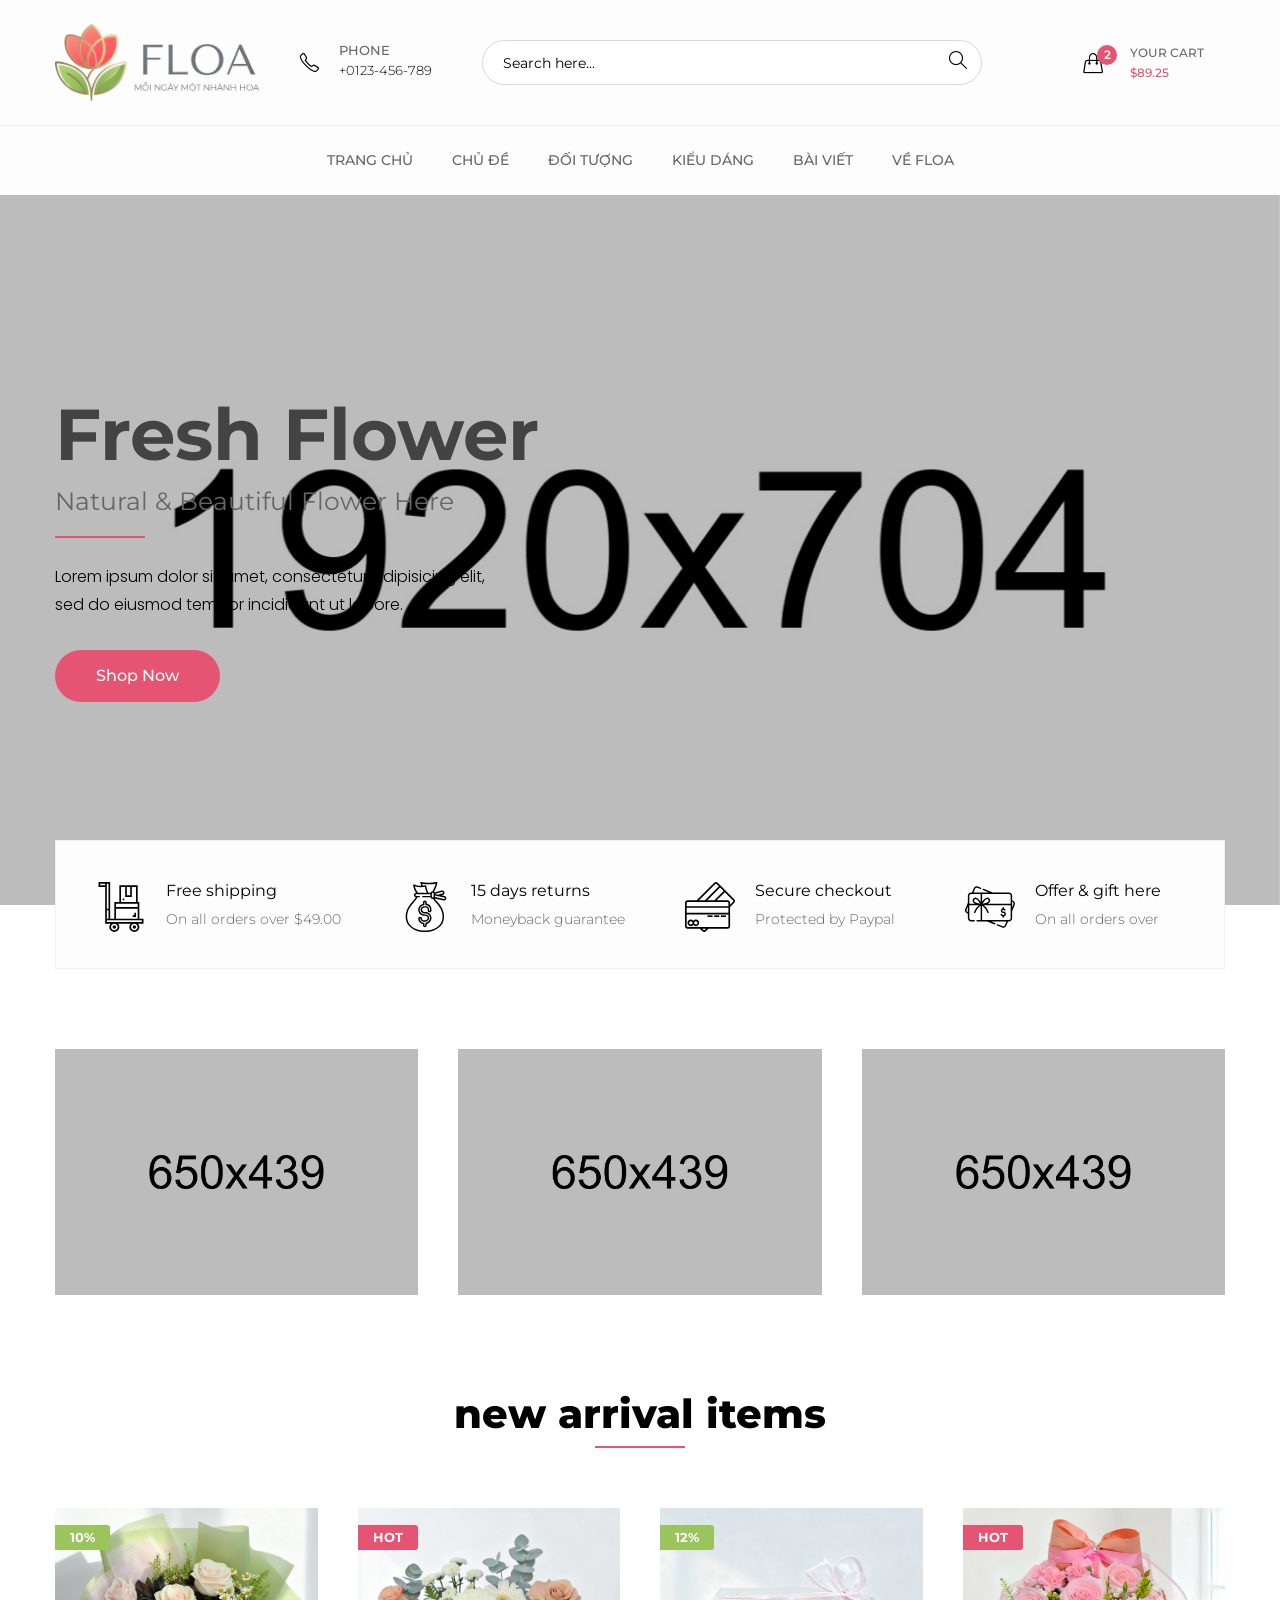
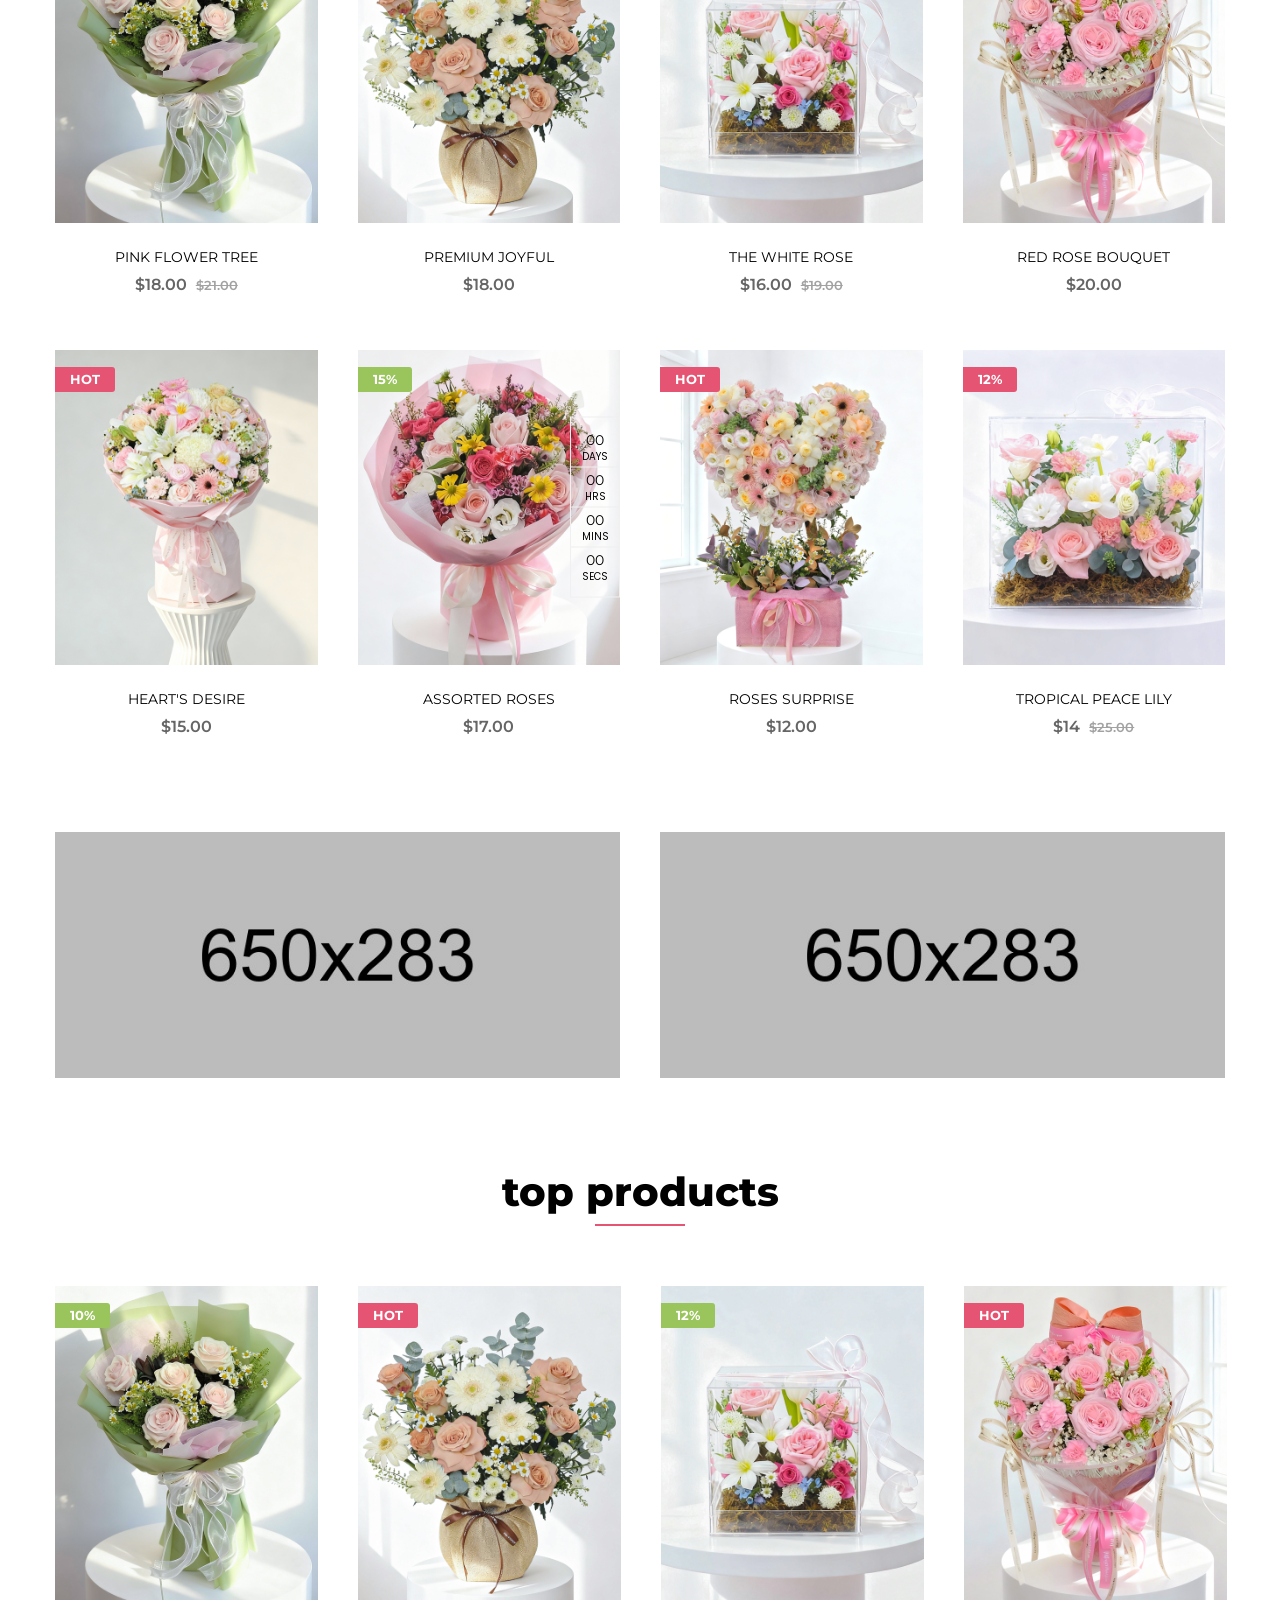
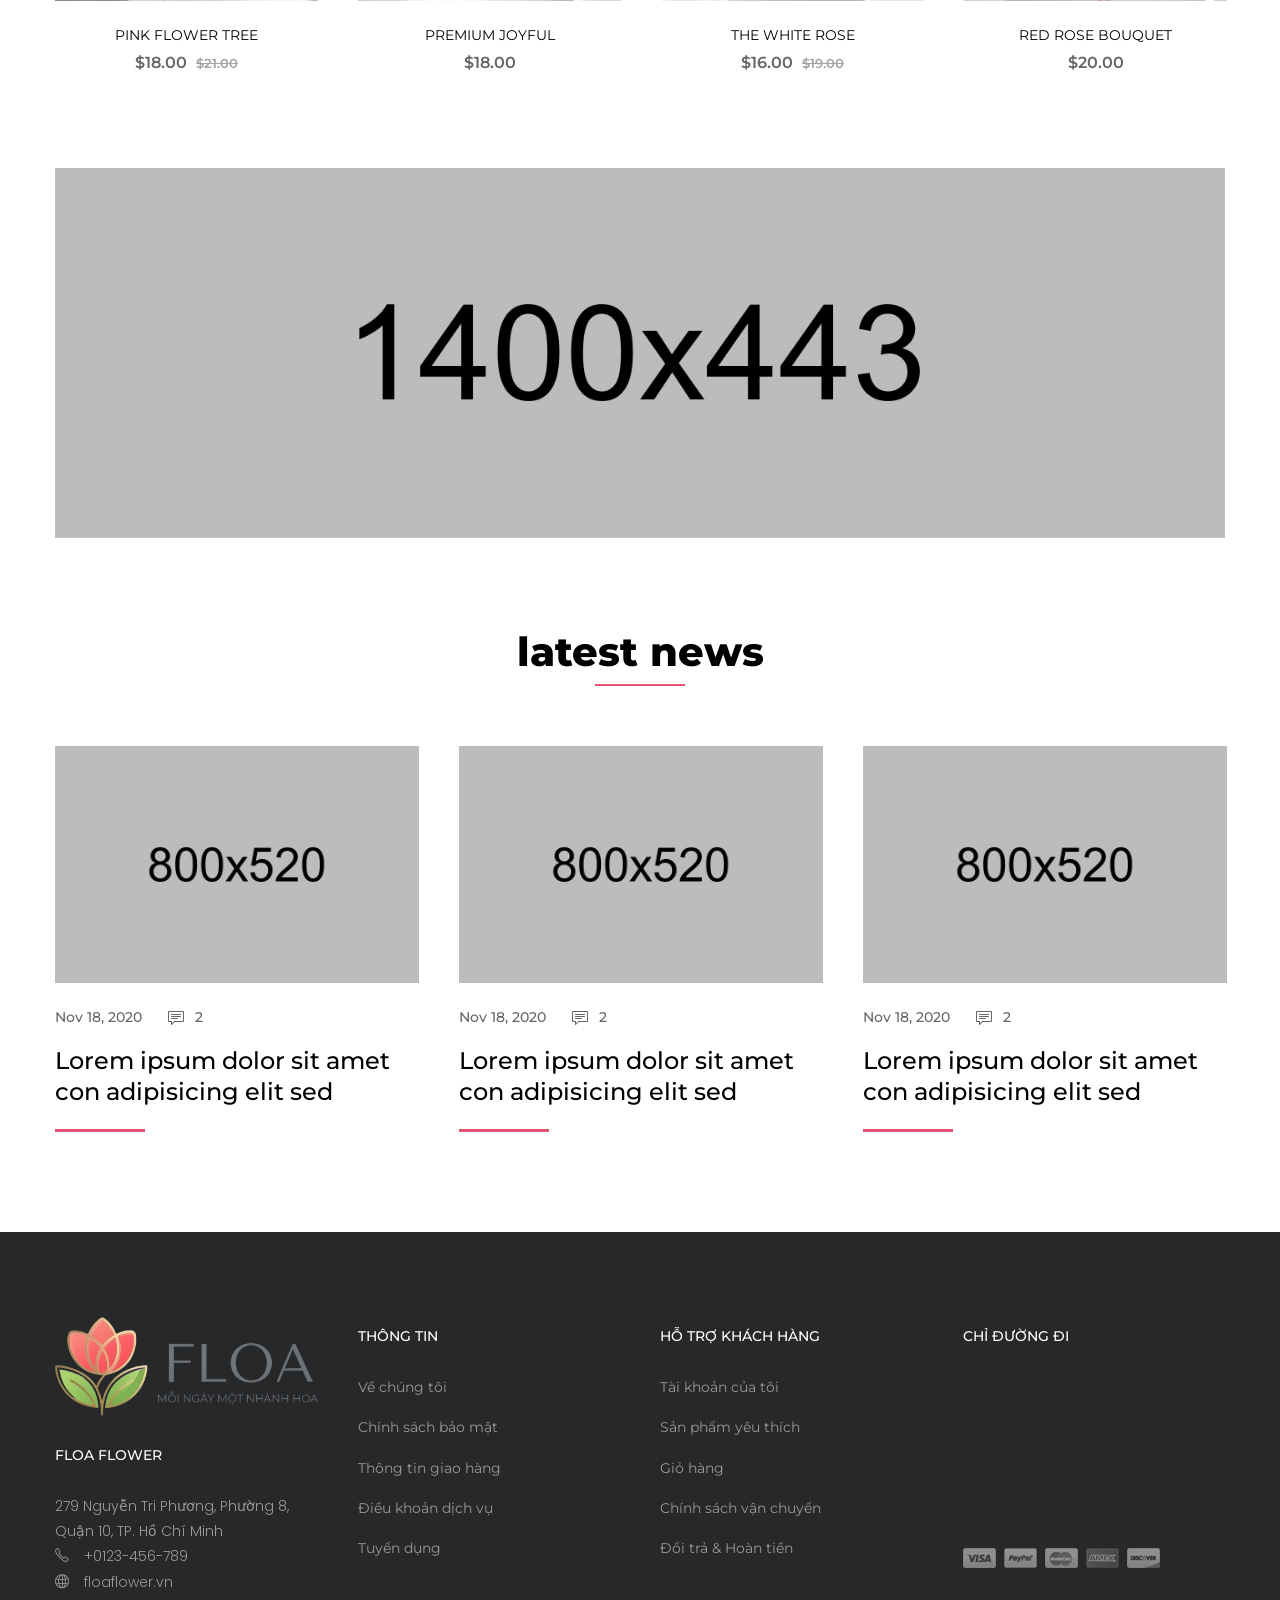
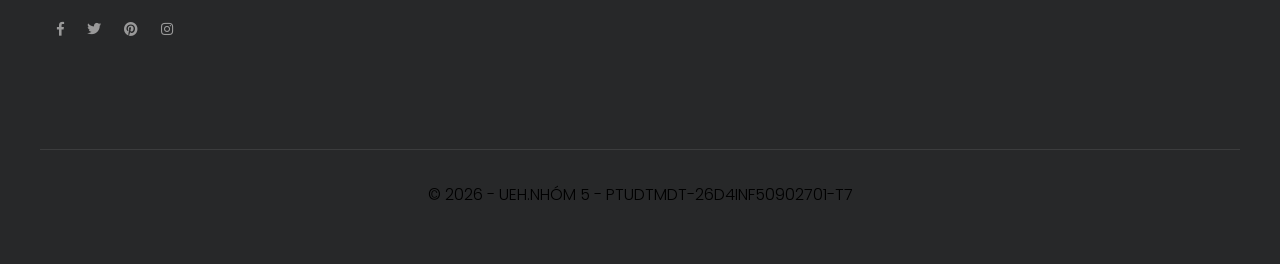
==== index.html @ f6ea31bc "Add files via upload" ====
<!doctype html>
<html class="no-js" lang="zxx">

<head>
    <meta charset="utf-8">
    <meta http-equiv="x-ua-compatible" content="ie=edge">
    <title>Floa - Mỗi ngày một nhành hoa</title>
    <meta name="robots" content="noindex, follow" />
    <meta name="description" content="">
    <meta name="viewport" content="width=device-width, initial-scale=1, shrink-to-fit=no">

    <!-- Place favicon.png in the root directory -->
    <link rel="shortcut icon" href="img/favicon.png" type="image/x-icon" />
    <!-- Font Icons css -->
    <link rel="stylesheet" href="css/font-icons.css">
    <!-- plugins css -->
    <link rel="stylesheet" href="css/plugins.css">
    <!-- Main Stylesheet -->
    <link rel="stylesheet" href="css/style.css">
    <!-- Responsive css -->
    <link rel="stylesheet" href="css/responsive.css">
</head>

<body>
    <!--[if lte IE 9]>
        <p class="browserupgrade">You are using an <strong>outdated</strong> browser. Please <a href="https://browsehappy.com/">upgrade your browser</a> to improve your experience and security.</p>
    <![endif]-->

    <!-- Add your site or application content here -->

<!-- Body main wrapper start -->
<div class="body-wrapper">

    <!-- HEADER AREA START (header-3) -->
    <header class="ltn__header-area ltn__header-3 section-bg-6">        
        <!-- ltn__header-middle-area start -->
        <div class="ltn__header-middle-area">
            <div class="container">
                <div class="row">
                    <div class="col">
                        <div class="site-logo">
                            <a href="index.html"><img src="img/logo.png" alt="Logo"></a>
                        </div>
                    </div>
                    <div class="col header-contact-serarch-column d-none d-xl-block">
                        <div class="header-contact-search">
                            <!-- header-feature-item -->
                            <div class="header-feature-item">
                                <div class="header-feature-icon">
                                    <i class="icon-phone"></i>
                                </div>
                                <div class="header-feature-info">
                                    <h6>Phone</h6>
                                    <p><a href="tel:0123456789">+0123-456-789</a></p>
                                </div>
                            </div>
                            <!-- header-search-2 -->
                            <div class="header-search-2">
                                <form id="#123" method="get"  action="#">
                                    <input type="text" name="search" value="" placeholder="Search here..."/>
                                    <button type="submit">
                                        <span><i class="icon-magnifier"></i></span>
                                    </button>
                                </form>
                            </div>
                        </div>
                    </div>
                    <div class="col">
                        <!-- header-options -->
                        <div class="ltn__header-options">
                            <ul>
                                <li class="d-none">
                                    <!-- ltn__currency-menu -->
                                    <div class="ltn__drop-menu ltn__currency-menu">
                                        <ul>
                                            <li><a href="#" class="dropdown-toggle"><span class="active-currency">USD</span></a>
                                                <ul>
                                                    <li><a href="login.html">USD - US Dollar</a></li>
                                                    <li><a href="wishlist.html">CAD - Canada Dollar</a></li>
                                                    <li><a href="register.html">EUR - Euro</a></li>
                                                    <li><a href="account.html">GBP - British Pound</a></li>
                                                    <li><a href="wishlist.html">INR - Indian Rupee</a></li>
                                                    <li><a href="wishlist.html">BDT - Bangladesh Taka</a></li>
                                                    <li><a href="wishlist.html">JPY - Japan Yen</a></li>
                                                    <li><a href="wishlist.html">AUD - Australian Dollar</a></li>
                                                </ul>
                                            </li>
                                        </ul>
                                    </div>
                                </li>
                                <li class="d-none">
                                    <!-- header-search-1 -->
                                    <div class="header-search-wrap">
                                        <div class="header-search-1">
                                            <div class="search-icon">
                                                <i class="icon-magnifier  for-search-show"></i>
                                                <i class="icon-magnifier-remove  for-search-close"></i>
                                            </div>
                                        </div>
                                        <div class="header-search-1-form">
                                            <form id="#" method="get"  action="#">
                                                <input type="text" name="search" value="" placeholder="Search here..."/>
                                                <button type="submit">
                                                    <span><i class="icon-magnifier"></i></span>
                                                </button>
                                            </form>
                                        </div>
                                    </div>
                                </li>
                                <li class="d-none"> 
                                    <!-- user-menu -->
                                    <div class="ltn__drop-menu user-menu">
                                        <ul>
                                            <li>
                                                <a href="#"><i class="icon-user"></i></a>
                                                <ul>
                                                    <li><a href="login.html">Sign in</a></li>
                                                    <li><a href="register.html">Register</a></li>
                                                    <li><a href="account.html">My Account</a></li>
                                                    <li><a href="wishlist.html">Wishlist</a></li>
                                                </ul>
                                            </li>
                                        </ul>
                                    </div>
                                </li>
                                <li>
                                    <!-- mini-cart 2 -->
                                    <div class="mini-cart-icon mini-cart-icon-2">
                                        <a href="#ltn__utilize-cart-menu" class="ltn__utilize-toggle">
                                            <span class="mini-cart-icon">
                                                <i class="icon-handbag"></i>
                                                <sup>2</sup>
                                            </span>
                                            <h6><span>Your Cart</span> <span class="ltn__secondary-color">$89.25</span></h6>
                                        </a>
                                    </div>
                                </li>
                                <li>      
                                    <!-- Mobile Menu Button -->
                                    <div class="mobile-menu-toggle d-lg-none">
                                        <a href="#ltn__utilize-mobile-menu" class="ltn__utilize-toggle">
                                            <svg viewBox="0 0 800 600">
                                                <path d="M300,220 C300,220 520,220 540,220 C740,220 640,540 520,420 C440,340 300,200 300,200" id="top"></path>
                                                <path d="M300,320 L540,320" id="middle"></path>
                                                <path d="M300,210 C300,210 520,210 540,210 C740,210 640,530 520,410 C440,330 300,190 300,190" id="bottom" transform="translate(480, 320) scale(1, -1) translate(-480, -318) "></path>
                                            </svg>
                                        </a>
                                    </div>
                                </li>
                            </ul>
                        </div>
                    </div>
                </div>
            </div>
        </div>
        <!-- ltn__header-middle-area end -->
        
        <!-- header-bottom-area start -->
        <div class="header-bottom-area ltn__border-top ltn__header-sticky  ltn__sticky-bg-white ltn__primary-bg---- menu-color-white---- d-none d-lg-block">
            <div class="container">
                <div class="row">
                    <div class="col header-menu-column justify-content-center">
                        <div class="sticky-logo">
                            <div class="site-logo">
                                <a href="index.html"><img src="img/logo.png" alt="Logo"></a>
                            </div>
                        </div>
                        <div class="header-menu header-menu-2">
                            <nav>
                                <div class="ltn__main-menu">
                                    <ul>
                                        <li class="menu-icon"><a href="#">Trang chủ</a>
                                        </li>
                                        <li class="menu-icon"><a href="#">Chủ đề</a>
                                            <ul>
                                                <li><a href="hoa-sinh-nhat.html">Hoa sinh nhật</a></li>
                                                <li><a href="hoa-khai-truong.html">Hoa khai trương</a></li>
                                                <li><a href="hoa-tinh-yeu.html">Hoa tình yêu</a></li>
                                                <li><a href="hoa-tot-nghiep.html">Hoa tốt nghiệp </a></li>
                                            </ul>
                                        </li>
                                        <li class="menu-icon"><a href="#">Đối tượng</a>
                                            <ul>
                                                <li><a href="nguoi-yeu.html">Người yêu</a></li>
                                                <li><a href="ban-be.html">Bạn bè</a></li>
                                                <li><a href="vo-chong.html">Vợ chồng</a></li>
                                                <li><a href="bo-me.html">Bố mẹ</a></li>
                                                <li><a href="dong-nghiep.html">Đồng nghiệp</a></li>
                                            </ul>
                                        </li>
                                        <li class="menu-icon"><a href="#">Kiểu dáng</a>
                                            <ul>
                                                <li><a href="bo-hoa.html">Bó hoa</a></li>
                                                <li><a href="gio-hoa.html">Giỏ hoa</a></li>
                                                <li><a href="binh-hoa.html">Bình hoa</a></li>
                                                <li><a href="lanh-hoa.html">Lẵng hoa</a></li>
                                                <li><a href="hop-hoa.html">Hộp hoa</a></li>
                                            </ul>
                                        </li>
                                        <li class="menu-icon"><a href="#">Bài viết</a>
                                            <ul>
                                                <li><a href="chuyen-ve-hoa.html">Chuyện về hoa</a></li>
                                                <li><a href="huong-dan-mua-hang.html">Hướng dẫn mua hàng</a></li>
                                                <li><a href="chinh-sach-giao-hang.html">Chính sách giao hàng</a></li>
                                                <li><a href="dieu-khoan-va-bao-mat.html">Điều khoản và bảo mật</a></li>
                                            </ul>
                                        </li>
                                        <li><a href="#">Về Floa</a>
                                            <ul>
                                                <li><a href="about-floa.html">Floa - Mỗi ngày một nhành hoa</a></li>
                                                <li><a href="lien-he.html">Liên hệ</a></li>
                                            </ul>                                            
                                        </li>
                                    </ul>
                                </div>
                            </nav>
                        </div>
                    </div>
                </div>
            </div>
        </div>
        <!-- header-bottom-area end -->
    </header>
    <!-- HEADER AREA END -->

    <!-- Utilize Cart Menu Start -->
    <div id="ltn__utilize-cart-menu" class="ltn__utilize ltn__utilize-cart-menu">
        <div class="ltn__utilize-menu-inner ltn__scrollbar">
            <div class="ltn__utilize-menu-head">
                <span class="ltn__utilize-menu-title">Cart</span>
                <button class="ltn__utilize-close">×</button>
            </div>
            <div class="mini-cart-product-area ltn__scrollbar">
                <div class="mini-cart-item clearfix">
                    <div class="mini-cart-img">
                        <a href="#"><img src="img/product/1.png" alt="Image"></a>
                        <span class="mini-cart-item-delete"><i class="icon-trash"></i></span>
                    </div>
                    <div class="mini-cart-info">
                        <h6><a href="#">Premium Joyful</a></h6>
                        <span class="mini-cart-quantity">1 x $65.00</span>
                    </div>
                </div>
                <div class="mini-cart-item clearfix">
                    <div class="mini-cart-img">
                        <a href="#"><img src="img/product/2.png" alt="Image"></a>
                        <span class="mini-cart-item-delete"><i class="icon-trash"></i></span>
                    </div>
                    <div class="mini-cart-info">
                        <h6><a href="#">The White Rose</a></h6>
                        <span class="mini-cart-quantity">1 x $85.00</span>
                    </div>
                </div>
                <div class="mini-cart-item clearfix">
                    <div class="mini-cart-img">
                        <a href="#"><img src="img/product/3.png" alt="Image"></a>
                        <span class="mini-cart-item-delete"><i class="icon-trash"></i></span>
                    </div>
                    <div class="mini-cart-info">
                        <h6><a href="#">Red Rose Bouquet</a></h6>
                        <span class="mini-cart-quantity">1 x $92.00</span>
                    </div>
                </div>
                <div class="mini-cart-item clearfix">
                    <div class="mini-cart-img">
                        <a href="#"><img src="img/product/4.png" alt="Image"></a>
                        <span class="mini-cart-item-delete"><i class="icon-trash"></i></span>
                    </div>
                    <div class="mini-cart-info">
                        <h6><a href="#">Pink Flower Tree</a></h6>
                        <span class="mini-cart-quantity">1 x $68.00</span>
                    </div>
                </div>
            </div>
            <div class="mini-cart-footer">
                <div class="mini-cart-sub-total">
                    <h5>Subtotal: <span>$310.00</span></h5>
                </div>
                <div class="btn-wrapper">
                    <a href="cart.html" class="theme-btn-1 btn btn-effect-1">View Cart</a>
                    <a href="cart.html" class="theme-btn-2 btn btn-effect-2">Checkout</a>
                </div>
                <p>Free Shipping on All Orders Over $100!</p>
            </div>

        </div>
    </div>
    <!-- Utilize Cart Menu End -->

    <!-- Utilize Mobile Menu Start -->
    <div id="ltn__utilize-mobile-menu" class="ltn__utilize ltn__utilize-mobile-menu">
        <div class="ltn__utilize-menu-inner ltn__scrollbar">
            <div class="ltn__utilize-menu-head">
                <div class="site-logo">
                    <a href="index.html"><img src="img/logo.png" alt="Logo"></a>
                </div>
                <button class="ltn__utilize-close">×</button>
            </div>
            <div class="ltn__utilize-menu-search-form">
                <form action="#">
                    <input type="text" placeholder="Search...">
                    <button><i class="icon-magnifier"></i></button>
                </form>
            </div>
            <div class="ltn__utilize-menu">
                <ul>
                    <li><a href="#">Home</a>
                        <ul class="sub-menu">
                            <li><a href="index.html">Home Style - 01</a></li>
                            <li><a href="index-2.html">Home Style - 02</a></li>
                            <li><a href="index-3.html">Home Style - 03</a></li>
                            <li><a href="index-4.html">Home Style - 04</a></li>
                        </ul>
                    </li>
                    <li><a href="about.html">About Us</a></li>
                    <li><a href="#">Shop</a>
                        <ul class="sub-menu">
                            <li><a href="shop.html">Shop</a></li>
                            <li><a href="shop-grid.html">Shop Grid</a></li>
                            <li><a href="shop-left-sidebar.html">Shop Left sidebar</a></li>
                            <li><a href="shop-right-sidebar.html">Shop right sidebar</a></li>
                            <li><a href="product-details.html">Shop details </a></li>
                            <li><a href="cart.html">Cart</a></li>
                            <li><a href="wishlist.html">Wishlist</a></li>
                            <li><a href="checkout.html">Checkout</a></li>
                            <li><a href="order-tracking.html">Order Tracking</a></li>
                            <li><a href="account.html">My Account</a></li>
                            <li><a href="login.html">Sign in</a></li>
                            <li><a href="register.html">Register</a></li>
                        </ul>
                    </li>
                    <li><a href="#">News</a>
                        <ul class="sub-menu">
                            <li><a href="blog.html">News</a></li>
                            <li><a href="blog-grid.html">News Grid</a></li>
                            <li><a href="blog-left-sidebar.html">News Left sidebar</a></li>
                            <li><a href="blog-right-sidebar.html">News Right sidebar</a></li>
                            <li><a href="blog-details.html">News details</a></li>
                        </ul>
                    </li>
                    <li><a href="#">Pages</a>
                        <ul class="sub-menu">
                            <li><a href="about.html">About Us</a></li>
                            <li><a href="portfolio.html">Portfolio</a></li>
                            <li><a href="portfolio-2.html">Portfolio - 02</a></li>
                            <li><a href="portfolio-details.html">Portfolio Details</a></li>
                            <li><a href="faq.html">FAQ</a></li>
                            <li><a href="locations.html">Google Map Locations</a></li>
                            <li><a href="404.html">404</a></li>
                            <li><a href="contact.html">Contact</a></li>
                            <li><a href="coming-soon.html">Coming Soon</a></li>
                        </ul>
                    </li>
                    <li><a href="contact.html">Contact</a></li>
                </ul>
            </div>
            <div class="ltn__utilize-buttons ltn__utilize-buttons-2">
                <ul>
                    <li>
                        <a href="account.html" title="My Account">
                            <span class="utilize-btn-icon">
                                <i class="icon-user"></i>
                            </span>
                            My Account
                        </a>
                    </li>
                    <li>
                        <a href="wishlist.html" title="Wishlist">
                            <span class="utilize-btn-icon">
                                <i class="icon-heart"></i>
                                <sup>3</sup>
                            </span>
                            Wishlist
                        </a>
                    </li>
                    <li>
                        <a href="cart.html" title="Shoping Cart">
                            <span class="utilize-btn-icon">
                                <i class="icon-handbag"></i>
                                <sup>5</sup>
                            </span>
                            Shoping Cart
                        </a>
                    </li>
                </ul>
            </div>
            <div class="ltn__social-media-2">
                <ul>
                    <li><a href="#" title="Facebook"><i class="icon-social-facebook"></i></a></li>
                    <li><a href="#" title="Twitter"><i class="icon-social-twitter"></i></a></li>
                    <li><a href="#" title="Pinterest"><i class="icon-social-pinterest"></i></a></li>
                    <li><a href="#" title="Instagram"><i class="icon-social-instagram"></i></a></li>
                </ul>
            </div>
        </div>
    </div>
    <!-- Utilize Mobile Menu End -->

    <div class="ltn__utilize-overlay"></div>

    <!-- SLIDER AREA START (slider-6) -->
    <div class="ltn__slider-area ltn__slider-3 ltn__slider-6 section-bg-1">
        <div class="ltn__slide-one-active slick-slide-arrow-1 slick-slide-dots-1 arrow-white---">
            <!-- ltn__slide-item  -->
            <div class="ltn__slide-item ltn__slide-item-8 text-color-white---- bg-image bg-overlay-theme-black-80---" data-bs-bg="img/slider/1.jpg">
                <div class="ltn__slide-item-inner">
                    <div class="container">
                        <div class="row">
                            <div class="col-lg-12 align-self-center">
                                <div class="slide-item-info">
                                    <div class="slide-item-info-inner ltn__slide-animation">
                                        <div class="slide-item-info">
                                            <div class="slide-item-info-inner ltn__slide-animation">
                                                <h1 class="slide-title animated ">Fresh Flower</h1>
                                                <h6 class="slide-sub-title ltn__body-color slide-title-line animated">Natural & Beautiful Flower Here</h6>
                                                <div class="slide-brief animated">
                                                    <p>Lorem ipsum dolor sit amet, consectetur adipisicing elit, sed do eiusmod tempor incididunt ut labore.</p>
                                                </div>
                                                <div class="btn-wrapper animated">
                                                    <a href="service.html" class="theme-btn-1 btn btn-round">Shop Now</a>
                                                </div>
                                            </div>
                                        </div>
                                    </div>
                                </div>
                                <!-- <div class="slide-item-img">
                                    <img src="img/slider/41-1.png" alt="#">
                                    <span class="call-to-circle-1"></span>
                                </div> -->
                            </div>
                        </div>
                    </div>
                </div>
            </div>
            <!-- ltn__slide-item  -->
            <div class="ltn__slide-item ltn__slide-item-8 text-color-white---- bg-image bg-overlay-theme-black-80---" data-bs-bg="img/slider/3.jpg">
                <div class="ltn__slide-item-inner">
                    <div class="container">
                        <div class="row">
                            <div class="col-lg-12 align-self-center">
                                <div class="slide-item-info">
                                    <div class="slide-item-info-inner ltn__slide-animation">
                                        <div class="slide-item-info">
                                            <div class="slide-item-info-inner ltn__slide-animation">
                                                <h1 class="slide-title animated ">Fresh Flower</h1>
                                                <h6 class="slide-sub-title ltn__body-color slide-title-line animated">Natural & Beautiful Flower Here</h6>
                                                <div class="slide-brief animated">
                                                    <p>Lorem ipsum dolor sit amet, consectetur adipisicing elit, sed do eiusmod tempor incididunt ut labore.</p>
                                                </div>
                                                <div class="btn-wrapper animated">
                                                    <a href="service.html" class="theme-btn-1 btn btn-round">Shop Now</a>
                                                </div>
                                            </div>
                                        </div>
                                    </div>
                                </div>
                                <!-- <div class="slide-item-img">
                                    <img src="img/slider/41-1.png" alt="#">
                                    <span class="call-to-circle-1"></span>
                                </div> -->
                            </div>
                        </div>
                    </div>
                </div>
            </div>
            <!--  -->
        </div>
    </div>
    <!-- SLIDER AREA END -->

    <!-- FEATURE AREA START ( Feature - 3) -->
    <div class="ltn__feature-area mt-100 mt--65">
        <div class="container">
            <div class="row">
                <div class="col-lg-12">
                    <div class="ltn__feature-item-box-wrap ltn__feature-item-box-wrap-2 ltn__border section-bg-6 position-relative">
                        <div class="ltn__feature-item ltn__feature-item-8">
                            <div class="ltn__feature-icon">
                                <img src="img/icons/svg/8-trolley.svg" alt="#">
                            </div>
                            <div class="ltn__feature-info">
                                <h4>Free shipping</h4>
                                <p>On all orders over $49.00</p>
                            </div>
                        </div>
                        <div class="ltn__feature-item ltn__feature-item-8">
                            <div class="ltn__feature-icon">
                                <img src="img/icons/svg/9-money.svg" alt="#">
                            </div>
                            <div class="ltn__feature-info">
                                <h4>15 days returns</h4>
                                <p>Moneyback guarantee</p>
                            </div>
                        </div>
                        <div class="ltn__feature-item ltn__feature-item-8">
                            <div class="ltn__feature-icon">
                                <img src="img/icons/svg/10-credit-card.svg" alt="#">
                            </div>
                            <div class="ltn__feature-info">
                                <h4>Secure checkout</h4>
                                <p>Protected by Paypal</p>
                            </div>
                        </div>
                        <div class="ltn__feature-item ltn__feature-item-8">
                            <div class="ltn__feature-icon">
                                <img src="img/icons/svg/11-gift-card.svg" alt="#">
                            </div>
                            <div class="ltn__feature-info">
                                <h4>Offer & gift here</h4>
                                <p>On all orders over</p>
                            </div>
                        </div>
                    </div>
                </div>
            </div>
        </div>
    </div>
    <!-- FEATURE AREA END -->

    <!-- BANNER AREA START -->
    <div class="ltn__banner-area  mt-80">
        <div class="container">
            <div class="row justify-content-center">
                <div class="col-lg-4 col-md-6">
                    <div class="ltn__banner-item">
                        <div class="ltn__banner-img">
                            <a href="shop.html"><img src="img/banner/1.jpg" alt="Banner Image"></a>
                        </div>
                    </div>
                </div>
                <div class="col-lg-4 col-md-6">
                    <div class="ltn__banner-item">
                        <div class="ltn__banner-img">
                            <a href="shop.html"><img src="img/banner/2.jpg" alt="Banner Image"></a>
                        </div>
                    </div>
                </div>
                <div class="col-lg-4 col-md-6">
                    <div class="ltn__banner-item">
                        <div class="ltn__banner-img">
                            <a href="shop.html"><img src="img/banner/3.jpg" alt="Banner Image"></a>
                        </div>
                    </div>
                </div>
            </div>
        </div>
    </div>
    <!-- BANNER AREA END -->

    <!-- PRODUCT AREA START -->
    <div class="ltn__product-area ltn__product-gutter  pt-65 pb-40">
        <div class="container">
            <div class="row">
                <div class="col-lg-12">
                    <div class="section-title-area text-center">
                        <h1 class="section-title section-title-border">new arrival items</h1>
                    </div>
                </div>
            </div>
            <div class="row justify-content-center">
                <!-- ltn__product-item -->
                <div class="col-lg-3 col-md-4 col-sm-6 col-6">
                    <div class="ltn__product-item text-center">
                        <div class="product-img">
                            <a href="product-details.html"><img src="img/product/1.png" alt="#"></a>
                            <div class="product-badge">
                                <ul>
                                    <li class="badge-2">10%</li>
                                </ul>
                            </div>
                            <div class="product-hover-action product-hover-action-2">
                                <ul>
                                    <li>
                                        <a href="#" title="Quick View" data-bs-toggle="modal" data-bs-target="#quick_view_modal">
                                            <i class="icon-magnifier"></i>
                                        </a>
                                    </li>
                                    <li class="add-to-cart">
                                        <a href="#" title="Add to Cart" data-bs-toggle="modal" data-bs-target="#add_to_cart_modal">
                                            <span class="cart-text d-none d-xl-block">Add to Cart</span>
                                            <span class="d-block d-xl-none"><i class="icon-handbag"></i></span>
                                        </a>
                                    </li>
                                    <li>
                                        <a href="#" title="Quick View" data-bs-toggle="modal" data-bs-target="#quick_view_modal">
                                            <i class="icon-shuffle"></i>
                                        </a>
                                    </li>
                                </ul>
                            </div>
                        </div>
                        <div class="product-info">
                            <h2 class="product-title"><a href="product-details.html">Pink Flower Tree</a></h2>
                            <div class="product-price">
                                <span>$18.00</span>
                                <del>$21.00</del>
                            </div>
                        </div>
                    </div>
                </div>
                <!-- ltn__product-item -->
                <div class="col-lg-3 col-md-4 col-sm-6 col-6">
                    <div class="ltn__product-item text-center">
                        <div class="product-img">
                            <a href="product-details.html"><img src="img/product/2.png" alt="#"></a>
                            <div class="product-badge">
                                <ul>
                                    <li class="badge-1">Hot</li>
                                </ul>
                            </div>
                            <div class="product-hover-action product-hover-action-2">
                                <ul>
                                    <li>
                                        <a href="#" title="Quick View" data-bs-toggle="modal" data-bs-target="#quick_view_modal">
                                            <i class="icon-magnifier"></i>
                                        </a>
                                    </li>
                                    <li class="add-to-cart">
                                        <a href="#" title="Add to Cart" data-bs-toggle="modal" data-bs-target="#add_to_cart_modal">
                                            <span class="cart-text d-none d-xl-block">Add to Cart</span>
                                            <span class="d-block d-xl-none"><i class="icon-handbag"></i></span>
                                        </a>
                                    </li>
                                    <li>
                                        <a href="#" title="Quick View" data-bs-toggle="modal" data-bs-target="#quick_view_modal">
                                            <i class="icon-shuffle"></i>
                                        </a>
                                    </li>
                                </ul>
                            </div>
                        </div>
                        <div class="product-info">
                            <h2 class="product-title"><a href="product-details.html">Premium Joyful</a></h2>
                            <div class="product-price">
                                <span>$18.00</span>
                            </div>
                        </div>
                    </div>
                </div>
                <!-- ltn__product-item -->
                <div class="col-lg-3 col-md-4 col-sm-6 col-6">
                    <div class="ltn__product-item text-center">
                        <div class="product-img">
                            <a href="product-details.html"><img src="img/product/3.png" alt="#"></a>
                            <div class="product-badge">
                                <ul>
                                    <li class="badge-2">12%</li>
                                </ul>
                            </div>
                            <div class="product-hover-action product-hover-action-2">
                                <ul>
                                    <li>
                                        <a href="#" title="Quick View" data-bs-toggle="modal" data-bs-target="#quick_view_modal">
                                            <i class="icon-magnifier"></i>
                                        </a>
                                    </li>
                                    <li class="add-to-cart">
                                        <a href="#" title="Add to Cart" data-bs-toggle="modal" data-bs-target="#add_to_cart_modal">
                                            <span class="cart-text d-none d-xl-block">Add to Cart</span>
                                            <span class="d-block d-xl-none"><i class="icon-handbag"></i></span>
                                        </a>
                                    </li>
                                    <li>
                                        <a href="#" title="Quick View" data-bs-toggle="modal" data-bs-target="#quick_view_modal">
                                            <i class="icon-shuffle"></i>
                                        </a>
                                    </li>
                                </ul>
                            </div>
                        </div>
                        <div class="product-info">
                            <h2 class="product-title"><a href="product-details.html">The White Rose</a></h2>
                            <div class="product-price">
                                <span>$16.00</span>
                                <del>$19.00</del>
                            </div>
                        </div>
                    </div>
                </div>
                <!-- ltn__product-item -->
                <div class="col-lg-3 col-md-4 col-sm-6 col-6">
                    <div class="ltn__product-item text-center">
                        <div class="product-img">
                            <a href="product-details.html"><img src="img/product/4.png" alt="#"></a>
                            <div class="product-badge">
                                <ul>
                                    <li class="badge-1">Hot</li>
                                </ul>
                            </div>
                            <div class="product-hover-action product-hover-action-2">
                                <ul>
                                    <li>
                                        <a href="#" title="Quick View" data-bs-toggle="modal" data-bs-target="#quick_view_modal">
                                            <i class="icon-magnifier"></i>
                                        </a>
                                    </li>
                                    <li class="add-to-cart">
                                        <a href="#" title="Add to Cart" data-bs-toggle="modal" data-bs-target="#add_to_cart_modal">
                                            <span class="cart-text d-none d-xl-block">Add to Cart</span>
                                            <span class="d-block d-xl-none"><i class="icon-handbag"></i></span>
                                        </a>
                                    </li>
                                    <li>
                                        <a href="#" title="Quick View" data-bs-toggle="modal" data-bs-target="#quick_view_modal">
                                            <i class="icon-shuffle"></i>
                                        </a>
                                    </li>
                                </ul>
                            </div>
                        </div>
                        <div class="product-info">
                            <h2 class="product-title"><a href="product-details.html">Red Rose Bouquet</a></h2>
                            <div class="product-price">
                                <span>$20.00</span>
                            </div>
                        </div>
                    </div>
                </div>
                <!-- ltn__product-item -->
                <div class="col-lg-3 col-md-4 col-sm-6 col-6">
                    <div class="ltn__product-item text-center">
                        <div class="product-img">
                            <a href="product-details.html"><img src="img/product/5.png" alt="#"></a>
                            <div class="product-badge">
                                <ul>
                                    <li class="badge-1">Hot</li>
                                </ul>
                            </div>
                            <div class="product-hover-action product-hover-action-2">
                                <ul>
                                    <li>
                                        <a href="#" title="Quick View" data-bs-toggle="modal" data-bs-target="#quick_view_modal">
                                            <i class="icon-magnifier"></i>
                                        </a>
                                    </li>
                                    <li class="add-to-cart">
                                        <a href="#" title="Add to Cart" data-bs-toggle="modal" data-bs-target="#add_to_cart_modal">
                                            <span class="cart-text d-none d-xl-block">Add to Cart</span>
                                            <span class="d-block d-xl-none"><i class="icon-handbag"></i></span>
                                        </a>
                                    </li>
                                    <li>
                                        <a href="#" title="Quick View" data-bs-toggle="modal" data-bs-target="#quick_view_modal">
                                            <i class="icon-shuffle"></i>
                                        </a>
                                    </li>
                                </ul>
                            </div>
                        </div>
                        <div class="product-info">
                            <h2 class="product-title"><a href="product-details.html">Heart's Desire</a></h2>
                            <div class="product-price">
                                <span>$15.00</span>
                            </div>
                        </div>
                    </div>
                </div>
                <!-- ltn__product-item -->
                <div class="col-lg-3 col-md-4 col-sm-6 col-6">
                    <div class="ltn__product-item text-center">
                        <div class="product-img">
                            <a href="product-details.html"><img src="img/product/6.png" alt="#"></a>
                            <div class="product-badge">
                                <ul>
                                    <li class="badge-2">15%</li>
                                </ul>
                            </div>
                            <div class="product-hover-action product-hover-action-2">
                                <ul>
                                    <li>
                                        <a href="#" title="Quick View" data-bs-toggle="modal" data-bs-target="#quick_view_modal">
                                            <i class="icon-magnifier"></i>
                                        </a>
                                    </li>
                                    <li class="add-to-cart">
                                        <a href="#" title="Add to Cart" data-bs-toggle="modal" data-bs-target="#add_to_cart_modal">
                                            <span class="cart-text d-none d-xl-block">Add to Cart</span>
                                            <span class="d-block d-xl-none"><i class="icon-handbag"></i></span>
                                        </a>
                                    </li>
                                    <li>
                                        <a href="#" title="Quick View" data-bs-toggle="modal" data-bs-target="#quick_view_modal">
                                            <i class="icon-shuffle"></i>
                                        </a>
                                    </li>
                                </ul>
                            </div>
                            <div class="ltn__product-countdown">
                                <div class="ltn__countdown" data-countdown="2021/12/25"></div>
                            </div>
                        </div>
                        <div class="product-info">
                            <h2 class="product-title"><a href="product-details.html">Assorted Roses</a></h2>
                            <div class="product-price">
                                <span>$17.00</span>
                            </div>
                        </div>
                    </div>
                </div>
                <!-- ltn__product-item -->
                <div class="col-lg-3 col-md-4 col-sm-6 col-6">
                    <div class="ltn__product-item text-center">
                        <div class="product-img">
                            <a href="product-details.html"><img src="img/product/7.png" alt="#"></a>
                            <div class="product-badge">
                                <ul>
                                    <li class="badge-1">Hot</li>
                                </ul>
                            </div>
                            <div class="product-hover-action product-hover-action-2">
                                <ul>
                                    <li>
                                        <a href="#" title="Quick View" data-bs-toggle="modal" data-bs-target="#quick_view_modal">
                                            <i class="icon-magnifier"></i>
                                        </a>
                                    </li>
                                    <li class="add-to-cart">
                                        <a href="#" title="Add to Cart" data-bs-toggle="modal" data-bs-target="#add_to_cart_modal">
                                            <span class="cart-text d-none d-xl-block">Add to Cart</span>
                                            <span class="d-block d-xl-none"><i class="icon-handbag"></i></span>
                                        </a>
                                    </li>
                                    <li>
                                        <a href="#" title="Quick View" data-bs-toggle="modal" data-bs-target="#quick_view_modal">
                                            <i class="icon-shuffle"></i>
                                        </a>
                                    </li>
                                </ul>
                            </div>
                        </div>
                        <div class="product-info">
                            <h2 class="product-title"><a href="product-details.html">Roses Surprise</a></h2>
                            <div class="product-price">
                                <span>$12.00</span>
                            </div>
                        </div>
                    </div>
                </div>
                <!-- ltn__product-item -->
                <div class="col-lg-3 col-md-4 col-sm-6 col-6">
                    <div class="ltn__product-item text-center">
                        <div class="product-img">
                            <a href="product-details.html"><img src="img/product/8.png" alt="#"></a>
                            <div class="product-badge">
                                <ul>
                                    <li class="badge-1">12%</li>
                                </ul>
                            </div>
                            <div class="product-hover-action product-hover-action-2">
                                <ul>
                                    <li>
                                        <a href="#" title="Quick View" data-bs-toggle="modal" data-bs-target="#quick_view_modal">
                                            <i class="icon-magnifier"></i>
                                        </a>
                                    </li>
                                    <li class="add-to-cart">
                                        <a href="#" title="Add to Cart" data-bs-toggle="modal" data-bs-target="#add_to_cart_modal">
                                            <span class="cart-text d-none d-xl-block">Add to Cart</span>
                                            <span class="d-block d-xl-none"><i class="icon-handbag"></i></span>
                                        </a>
                                    </li>
                                    <li>
                                        <a href="#" title="Quick View" data-bs-toggle="modal" data-bs-target="#quick_view_modal">
                                            <i class="icon-shuffle"></i>
                                        </a>
                                    </li>
                                </ul>
                            </div>
                        </div>
                        <div class="product-info">
                            <h2 class="product-title"><a href="product-details.html">Tropical Peace Lily</a></h2>
                            <div class="product-price">
                                <span>$14</span>
                                <del>$25.00</del>
                            </div>
                        </div>
                    </div>
                </div>
            </div>
        </div>
    </div>
    <!-- PRODUCT SLIDER AREA END -->

    <!-- BANNER AREA START -->
    <div class="ltn__banner-area ">
        <div class="container">
            <div class="row">
                <div class="col-md-6">
                    <div class="ltn__banner-item">
                        <div class="ltn__banner-img">
                            <a href="shop.html"><img src="img/banner/6.jpg" alt="Banner Image"></a>
                        </div>
                    </div>
                </div>
                <div class="col-md-6">
                    <div class="ltn__banner-item">
                        <div class="ltn__banner-img">
                            <a href="shop.html"><img src="img/banner/7.jpg" alt="Banner Image"></a>
                        </div>
                    </div>
                </div>
            </div>
        </div>
    </div>
    <!-- BANNER AREA END -->

    <!-- PRODUCT SLIDER AREA START -->
    <div class="ltn__product-slider-area ltn__product-gutter  pt-60 pb-40">
        <div class="container">
            <div class="row">
                <div class="col-lg-12">
                    <div class="section-title-area text-center">
                        <h1 class="section-title section-title-border">top products</h1>
                    </div>
                </div>
            </div>
            <div class="row ltn__product-slider-item-four-active slick-arrow-1">
                <!-- ltn__product-item -->
                <div class="col-12">
                    <div class="ltn__product-item text-center">
                        <div class="product-img">
                            <a href="product-details.html"><img src="img/product/1.png" alt="#"></a>
                            <div class="product-badge">
                                <ul>
                                    <li class="badge-2">10%</li>
                                </ul>
                            </div>
                            <div class="product-hover-action product-hover-action-2">
                                <ul>
                                    <li>
                                        <a href="#" title="Quick View" data-bs-toggle="modal" data-bs-target="#quick_view_modal">
                                            <i class="icon-magnifier"></i>
                                        </a>
                                    </li>
                                    <li class="add-to-cart">
                                        <a href="#" title="Add to Cart" data-bs-toggle="modal" data-bs-target="#add_to_cart_modal">
                                            <span class="cart-text d-none d-xl-block">Add to Cart</span>
                                            <span class="d-block d-xl-none"><i class="icon-handbag"></i></span>
                                        </a>
                                    </li>
                                    <li>
                                        <a href="#" title="Quick View" data-bs-toggle="modal" data-bs-target="#quick_view_modal">
                                            <i class="icon-shuffle"></i>
                                        </a>
                                    </li>
                                </ul>
                            </div>
                        </div>
                        <div class="product-info">
                            <h2 class="product-title"><a href="product-details.html">Pink Flower Tree</a></h2>
                            <div class="product-price">
                                <span>$18.00</span>
                                <del>$21.00</del>
                            </div>
                        </div>
                    </div>
                </div>
                <!-- ltn__product-item -->
                <div class="col-12">
                    <div class="ltn__product-item text-center">
                        <div class="product-img">
                            <a href="product-details.html"><img src="img/product/2.png" alt="#"></a>
                            <div class="product-badge">
                                <ul>
                                    <li class="badge-1">Hot</li>
                                </ul>
                            </div>
                            <div class="product-hover-action product-hover-action-2">
                                <ul>
                                    <li>
                                        <a href="#" title="Quick View" data-bs-toggle="modal" data-bs-target="#quick_view_modal">
                                            <i class="icon-magnifier"></i>
                                        </a>
                                    </li>
                                    <li class="add-to-cart">
                                        <a href="#" title="Add to Cart" data-bs-toggle="modal" data-bs-target="#add_to_cart_modal">
                                            <span class="cart-text d-none d-xl-block">Add to Cart</span>
                                            <span class="d-block d-xl-none"><i class="icon-handbag"></i></span>
                                        </a>
                                    </li>
                                    <li>
                                        <a href="#" title="Quick View" data-bs-toggle="modal" data-bs-target="#quick_view_modal">
                                            <i class="icon-shuffle"></i>
                                        </a>
                                    </li>
                                </ul>
                            </div>
                        </div>
                        <div class="product-info">
                            <h2 class="product-title"><a href="product-details.html">Premium Joyful</a></h2>
                            <div class="product-price">
                                <span>$18.00</span>
                            </div>
                        </div>
                    </div>
                </div>
                <!-- ltn__product-item -->
                <div class="col-12">
                    <div class="ltn__product-item text-center">
                        <div class="product-img">
                            <a href="product-details.html"><img src="img/product/3.png" alt="#"></a>
                            <div class="product-badge">
                                <ul>
                                    <li class="badge-2">12%</li>
                                </ul>
                            </div>
                            <div class="product-hover-action product-hover-action-2">
                                <ul>
                                    <li>
                                        <a href="#" title="Quick View" data-bs-toggle="modal" data-bs-target="#quick_view_modal">
                                            <i class="icon-magnifier"></i>
                                        </a>
                                    </li>
                                    <li class="add-to-cart">
                                        <a href="#" title="Add to Cart" data-bs-toggle="modal" data-bs-target="#add_to_cart_modal">
                                            <span class="cart-text d-none d-xl-block">Add to Cart</span>
                                            <span class="d-block d-xl-none"><i class="icon-handbag"></i></span>
                                        </a>
                                    </li>
                                    <li>
                                        <a href="#" title="Quick View" data-bs-toggle="modal" data-bs-target="#quick_view_modal">
                                            <i class="icon-shuffle"></i>
                                        </a>
                                    </li>
                                </ul>
                            </div>
                        </div>
                        <div class="product-info">
                            <h2 class="product-title"><a href="product-details.html">The White Rose</a></h2>
                            <div class="product-price">
                                <span>$16.00</span>
                                <del>$19.00</del>
                            </div>
                        </div>
                    </div>
                </div>
                <!-- ltn__product-item -->
                <div class="col-12">
                    <div class="ltn__product-item text-center">
                        <div class="product-img">
                            <a href="product-details.html"><img src="img/product/4.png" alt="#"></a>
                            <div class="product-badge">
                                <ul>
                                    <li class="badge-1">Hot</li>
                                </ul>
                            </div>
                            <div class="product-hover-action product-hover-action-2">
                                <ul>
                                    <li>
                                        <a href="#" title="Quick View" data-bs-toggle="modal" data-bs-target="#quick_view_modal">
                                            <i class="icon-magnifier"></i>
                                        </a>
                                    </li>
                                    <li class="add-to-cart">
                                        <a href="#" title="Add to Cart" data-bs-toggle="modal" data-bs-target="#add_to_cart_modal">
                                            <span class="cart-text d-none d-xl-block">Add to Cart</span>
                                            <span class="d-block d-xl-none"><i class="icon-handbag"></i></span>
                                        </a>
                                    </li>
                                    <li>
                                        <a href="#" title="Quick View" data-bs-toggle="modal" data-bs-target="#quick_view_modal">
                                            <i class="icon-shuffle"></i>
                                        </a>
                                    </li>
                                </ul>
                            </div>
                        </div>
                        <div class="product-info">
                            <h2 class="product-title"><a href="product-details.html">Red Rose Bouquet</a></h2>
                            <div class="product-price">
                                <span>$20.00</span>
                            </div>
                        </div>
                    </div>
                </div>
                <!-- ltn__product-item -->
                <div class="col-12">
                    <div class="ltn__product-item text-center">
                        <div class="product-img">
                            <a href="product-details.html"><img src="img/product/5.png" alt="#"></a>
                            <div class="product-badge">
                                <ul>
                                    <li class="badge-1">Hot</li>
                                </ul>
                            </div>
                            <div class="product-hover-action product-hover-action-2">
                                <ul>
                                    <li>
                                        <a href="#" title="Quick View" data-bs-toggle="modal" data-bs-target="#quick_view_modal">
                                            <i class="icon-magnifier"></i>
                                        </a>
                                    </li>
                                    <li class="add-to-cart">
                                        <a href="#" title="Add to Cart" data-bs-toggle="modal" data-bs-target="#add_to_cart_modal">
                                            <span class="cart-text d-none d-xl-block">Add to Cart</span>
                                            <span class="d-block d-xl-none"><i class="icon-handbag"></i></span>
                                        </a>
                                    </li>
                                    <li>
                                        <a href="#" title="Quick View" data-bs-toggle="modal" data-bs-target="#quick_view_modal">
                                            <i class="icon-shuffle"></i>
                                        </a>
                                    </li>
                                </ul>
                            </div>
                        </div>
                        <div class="product-info">
                            <h2 class="product-title"><a href="product-details.html">Heart's Desire</a></h2>
                            <div class="product-price">
                                <span>$15.00</span>
                            </div>
                        </div>
                    </div>
                </div>
            </div>
        </div>
    </div>
    <!-- PRODUCT SLIDER AREA END -->

    <!-- BANNER AREA START -->
    <div class="ltn__banner-area ">
        <div class="container">
            <div class="row">
                <div class="col-md-12">
                    <div class="ltn__banner-item">
                        <div class="ltn__banner-img">
                            <a href="shop.html"><img src="img/banner/10.jpg" alt="Banner Image"></a>
                        </div>
                    </div>
                </div>
            </div>
        </div>
    </div>
    <!-- BANNER AREA END -->

    <!-- BLOG AREA START (blog-3) -->
    <div class="ltn__blog-area  pt-60 pb-30">
        <div class="container">
            <div class="row">
                <div class="col-lg-12">
                    <div class="section-title-area text-center">
                        <h1 class="section-title section-title-border">latest news</h1>
                    </div>
                </div>
            </div>
            <div class="row  ltn__blog-slider-one-active slick-arrow-1">
                <!-- Blog Item -->
                <div class="col-lg-12">
                    <div class="ltn__blog-item">
                        <div class="ltn__blog-img">
                            <a href="blog-details.html"><img src="img/blog/1.jpg" alt="#"></a>
                        </div>
                        <div class="ltn__blog-brief">
                            <div class="ltn__blog-meta">
                                <ul>
                                    <li class="ltn__blog-author d-none">
                                        <a href="#">by: Admin</a>
                                    </li>
                                    <li>
                                        <span> Nov 18, 2020</span>
                                    </li>
                                    <li class="ltn__blog-comment">
                                        <a href="#"><i class="icon-speech"></i> 2</a>
                                    </li>
                                </ul>
                            </div>
                            <h3 class="ltn__blog-title blog-title-line"><a href="blog-details.html">Lorem ipsum dolor sit amet con adipisicing elit sed </a></h3>
                        </div>
                    </div>
                </div>
                <!-- Blog Item -->
                <div class="col-lg-12">
                    <div class="ltn__blog-item">
                        <div class="ltn__blog-img">
                            <a href="blog-details.html"><img src="img/blog/2.jpg" alt="#"></a>
                        </div>
                        <div class="ltn__blog-brief">
                            <div class="ltn__blog-meta">
                                <ul>
                                    <li class="ltn__blog-author d-none">
                                        <a href="#">by: Admin</a>
                                    </li>
                                    <li>
                                        <span> Nov 18, 2020</span>
                                    </li>
                                    <li class="ltn__blog-comment">
                                        <a href="#"><i class="icon-speech"></i> 2</a>
                                    </li>
                                </ul>
                            </div>
                            <h3 class="ltn__blog-title blog-title-line"><a href="blog-details.html">Lorem ipsum dolor sit amet con adipisicing elit sed </a></h3>
                        </div>
                    </div>
                </div>
                <!-- Blog Item -->
                <div class="col-lg-12">
                    <div class="ltn__blog-item">
                        <div class="ltn__blog-img">
                            <a href="blog-details.html"><img src="img/blog/3.jpg" alt="#"></a>
                        </div>
                        <div class="ltn__blog-brief">
                            <div class="ltn__blog-meta">
                                <ul>
                                    <li class="ltn__blog-author d-none">
                                        <a href="#">by: Admin</a>
                                    </li>
                                    <li>
                                        <span> Nov 18, 2020</span>
                                    </li>
                                    <li class="ltn__blog-comment">
                                        <a href="#"><i class="icon-speech"></i> 2</a>
                                    </li>
                                </ul>
                            </div>
                            <h3 class="ltn__blog-title blog-title-line"><a href="blog-details.html">Lorem ipsum dolor sit amet con adipisicing elit sed </a></h3>
                        </div>
                    </div>
                </div>
                <!-- Blog Item -->
                <div class="col-lg-12">
                    <div class="ltn__blog-item">
                        <div class="ltn__blog-img">
                            <a href="blog-details.html"><img src="img/blog/4.jpg" alt="#"></a>
                        </div>
                        <div class="ltn__blog-brief">
                            <div class="ltn__blog-meta">
                                <ul>
                                    <li class="ltn__blog-author d-none">
                                        <a href="#">by: Admin</a>
                                    </li>
                                    <li>
                                        <span> Nov 18, 2020</span>
                                    </li>
                                    <li class="ltn__blog-comment">
                                        <a href="#"><i class="icon-speech"></i> 2</a>
                                    </li>
                                </ul>
                            </div>
                            <h3 class="ltn__blog-title blog-title-line"><a href="blog-details.html">Lorem ipsum dolor sit amet con adipisicing elit sed </a></h3>
                        </div>
                    </div>
                </div>
                <!-- Blog Item -->
                <div class="col-lg-12">
                    <div class="ltn__blog-item">
                        <div class="ltn__blog-img">
                            <a href="blog-details.html"><img src="img/blog/5.jpg" alt="#"></a>
                        </div>
                        <div class="ltn__blog-brief">
                            <div class="ltn__blog-meta">
                                <ul>
                                    <li class="ltn__blog-author d-none">
                                        <a href="#">by: Admin</a>
                                    </li>
                                    <li>
                                        <span> Nov 18, 2020</span>
                                    </li>
                                    <li class="ltn__blog-comment">
                                        <a href="#"><i class="icon-speech"></i> 2</a>
                                    </li>
                                </ul>
                            </div>
                            <h3 class="ltn__blog-title blog-title-line"><a href="blog-details.html">Lorem ipsum dolor sit amet con adipisicing elit sed </a></h3>
                        </div>
                    </div>
                </div>
                <!--  -->
            </div>
        </div>
    </div>
    <!-- BLOG AREA END -->

    <!-- FOOTER AREA START -->
<footer class="ltn__footer-area">
    <div class="footer-top-area section-bg-5 pt-80 pb-30">
        <div class="container">
            <div class="row">
                <div class="col-xl-3 col-md-6 col-sm-12 col-12 mb-30">
                    <div class="footer-widget footer-about-widget">
                        <div class="footer-logo mb-20">
                            <div class="site-logo">
                                <img src="img/logo.png" alt="Floa Flower Logo">
                            </div>
                        </div>
                        <h4 class="footer-title">Floa Flower</h4>
                        <div class="footer-address">
                            <ul>
                                <li>
                                    <div class="footer-address-icon">
                                        <i class="icon-placeholder"></i>
                                    </div>
                                    <div class="footer-address-info">
                                        <p>279 Nguyễn Tri Phương, Phường 8, Quận 10, TP. Hồ Chí Minh</p>
                                    </div>
                                </li>
                                <li>
                                    <div class="footer-address-icon">
                                        <i class="icon-phone"></i>
                                    </div>
                                    <div class="footer-address-info">
                                        <p><a href="tel:+0123456789">+0123-456-789</a></p>
                                    </div>
                                </li>
                                <li>
                                    <div class="footer-address-icon">
                                        <i class="icon-globe"></i>
                                    </div>
                                    <div class="footer-address-info">
                                        <p><a href="#" target="_blank">floaflower.vn</a></p>
                                    </div>
                                </li>
                            </ul>
                        </div>
                        <div class="ltn__social-media mt-20">
                            <ul>
                                <li><a href="#" title="Facebook"><i class="fab fa-facebook-f"></i></a></li>
                                <li><a href="#" title="X (Twitter)"><i class="fab fa-twitter"></i></a></li>
                                <li><a href="#" title="Pinterest"><i class="fab fa-pinterest"></i></a></li>
                                <li><a href="#" title="Instagram"><i class="fab fa-instagram"></i></a></li>
                            </ul>
                        </div>
                    </div>
                </div>

                <div class="col-xl-3 col-md-6 col-sm-6 col-12 mb-30">
                    <div class="footer-widget footer-menu-widget clearfix">
                        <h4 class="footer-title">Thông tin</h4>
                        <div class="footer-menu">
                            <ul>
                                <li><a href="about.html">Về chúng tôi</a></li>
                                <li><a href="contact.html">Chính sách bảo mật</a></li>
                                <li><a href="faq.html">Thông tin giao hàng</a></li>
                                <li><a href="contact.html">Điều khoản dịch vụ</a></li>
                                <li><a href="contact.html">Tuyển dụng</a></li>
                            </ul>
                        </div>
                    </div>
                </div>

                <div class="col-xl-3 col-md-6 col-sm-6 col-12 mb-30">
                    <div class="footer-widget footer-menu-widget clearfix">
                        <h4 class="footer-title">Hỗ trợ khách hàng</h4>
                        <div class="footer-menu">
                            <ul>
                                <li><a href="account.html">Tài khoản của tôi</a></li>
                                <li><a href="wishlist.html">Sản phẩm yêu thích</a></li>
                                <li><a href="cart.html">Giỏ hàng</a></li>
                                <li><a href="product-details.html">Chính sách vận chuyển</a></li>
                                <li><a href="account.html">Đổi trả & Hoàn tiền</a></li>
                            </ul>
                        </div>
                    </div>
                </div>

                <div class="col-xl-3 col-md-6 col-sm-12 col-12 mb-30">
                    <div class="footer-widget footer-about-widget">
                        <h4 class="footer-title">Chỉ đường đi</h4>
                        <div class="footer-address">
                            <div class="map-container" style="border-radius: 8px; overflow: hidden;">
                                <iframe 
                                    src="https://www.google.com/maps/embed?pb=!1m18!1m12!1m3!1d3919.6511106441585!2d106.666496975838!3d10.761348859473531!2m3!1f0!2f0!3f0!3m2!1i1024!2i768!4f13.1!3m3!1m2!1s0x31752ee4e5555555%3A0xc3f58e652ad7552a!2zMjc5IE5ndXnhu4VuIFRyaSBQaMawxqFuZywgUGjGsOG7nW5nIDgsIFF14bqtbiAxMCwgSOG7kyBDaMOtIE1pbmgsIFZpZXRuYW0!5e0!3m2!1svi!2s!4v1710000000000!5m2!1svi!2s" 
                                    width="100%" height="150" style="border:0;" allowfullscreen="" loading="lazy"></iframe>
                            </div>
                        </div>
                        <div class="footer-payment-img mt-20">
                            <img src="img/icons/payment-6.png" alt="Phương thức thanh toán">
                        </div>
                    </div>
                </div>
            </div>
        </div>
    </div>
    
    <div class="ltn__copyright-area ltn__copyright-2 section-bg-5">
        <div class="container ltn__border-top-2">
            <div class="row">
            <div class="col-md-12 col-12 text-center">
                    <div class="footer-copyright-design py-3">
                        <p>© <span class="current-year">2026</span> - UEH.NHÓM 5 - PTUDTMDT-26D4INF50902701-T7</p>
                    </div>
                </div>
            </div>
        </div>
    </div>
</footer>
    <!-- FOOTER AREA END -->

    <!-- MODAL AREA START (Quick View Modal) -->
    <div class="ltn__modal-area ltn__quick-view-modal-area">
        <div class="modal fade" id="quick_view_modal" tabindex="-1">
            <div class="modal-dialog modal-lg" role="document">
                <div class="modal-content">
                    <div class="modal-header">
                        <button type="button" class="close" data-bs-dismiss="modal" aria-label="Close">
                            <span aria-hidden="true">&times;</span>
                            <!-- <i class="fas fa-times"></i> -->
                        </button>
                    </div>
                    <div class="modal-body">
                         <div class="ltn__quick-view-modal-inner">
                             <div class="modal-product-item">
                                <div class="row">
                                    <div class="col-lg-6 col-12">
                                        <div class="modal-product-img">
                                            <img src="img/product/4.png" alt="#">
                                        </div>
                                    </div>
                                    <div class="col-lg-6 col-12">
                                        <div class="modal-product-info shop-details-info pl-0">
                                            <h3>Pink Flower Tree Red</h3>
                                            <div class="product-price-ratting mb-20">
                                                <ul>
                                                    <li>
                                                        <div class="product-price">
                                                            <span>$49.00</span>
                                                            <del>$65.00</del>
                                                        </div>
                                                    </li>
                                                    <li>
                                                        <div class="product-ratting">
                                                            <ul>
                                                                <li><a href="#"><i class="icon-star"></i></a></li>
                                                                <li><a href="#"><i class="icon-star"></i></a></li>
                                                                <li><a href="#"><i class="icon-star"></i></a></li>
                                                                <li><a href="#"><i class="icon-star"></i></a></li>
                                                                <li><a href="#"><i class="icon-star"></i></a></li>
                                                                <li class="review-total"> <a href="#"> ( 95 Reviews )</a></li>
                                                            </ul>
                                                        </div>
                                                    </li>
                                                </ul>
                                            </div>
                                            <div class="modal-product-brief">
                                                <p>Lorem ipsum dolor sit amet, consectetur adipisicing elit. Dignissimos repellendus repudiandae incidunt quidem pariatur expedita, quo quis modi tempore non.</p>
                                            </div>
                                            <div class="modal-product-meta ltn__product-details-menu-1 mb-20">
                                                <ul>
                                                    <li>
                                                        <div class="ltn__color-widget clearfix">
                                                            <strong class="d-meta-title">Color</strong>
                                                            <ul>
                                                                <li class="theme"><a href="#"></a></li>
                                                                <li class="green-2"><a href="#"></a></li>
                                                                <li class="blue-2"><a href="#"></a></li>
                                                                <li class="white"><a href="#"></a></li>
                                                                <li class="red"><a href="#"></a></li>
                                                                <li class="yellow"><a href="#"></a></li>
                                                            </ul>
                                                        </div>
                                                    </li>
                                                    <li>
                                                        <div class="ltn__size-widget clearfix mt-25">
                                                            <strong class="d-meta-title">Size</strong>
                                                            <ul>
                                                                <li><a href="#">S</a></li>
                                                                <li><a href="#">M</a></li>
                                                                <li><a href="#">L</a></li>
                                                                <li><a href="#">XL</a></li>
                                                                <li><a href="#">XXL</a></li>
                                                            </ul>
                                                        </div>
                                                    </li>
                                                </ul>
                                            </div>
                                            <div class="ltn__product-details-menu-2 product-cart-wishlist-btn mb-30">
                                                <ul>
                                                    <li>
                                                        <div class="cart-plus-minus">
                                                            <input type="text" value="02" name="qtybutton" class="cart-plus-minus-box">
                                                        </div>
                                                    </li>
                                                    <li>
                                                        <a href="#" class="theme-btn-1 btn btn-effect-1 d-add-to-cart" title="Add to Cart" data-bs-toggle="modal" data-bs-target="#add_to_cart_modal">
                                                            <span>ADD TO CART</span>
                                                        </a>
                                                    </li>
                                                    <li>
                                                        <a href="#" class="btn btn-effect-1 d-add-to-wishlist" title="Add to Cart" data-bs-toggle="modal" data-bs-target="#liton_wishlist_modal">
                                                            <i class="icon-heart"></i>
                                                        </a>
                                                    </li>
                                                </ul>
                                            </div>
                                            <div class="ltn__social-media mb-30">
                                                <ul>
                                                    <li class="d-meta-title">Share:</li>
                                                    <li><a href="#" title="Facebook"><i class="icon-social-facebook"></i></a></li>
                                                    <li><a href="#" title="Twitter"><i class="icon-social-twitter"></i></a></li>
                                                    <li><a href="#" title="Pinterest"><i class="icon-social-pinterest"></i></a></li>
                                                    <li><a href="#" title="Instagram"><i class="icon-social-instagram"></i></a></li>
                                                    
                                                </ul>
                                            </div>
                                            <div class="modal-product-meta ltn__product-details-menu-1 mb-30 d-none">
                                                <ul>
                                                    <li><strong>SKU:</strong> <span>12345</span></li>
                                                    <li>
                                                        <strong>Categories:</strong> 
                                                        <span>
                                                            <a href="#">Flower</a>
                                                        </span>
                                                    </li>
                                                    <li>
                                                        <strong>Tags:</strong> 
                                                        <span>
                                                            <a href="#">Love</a>
                                                            <a href="#">Flower</a>
                                                            <a href="#">Heart</a>
                                                        </span>
                                                    </li>
                                                </ul>
                                            </div>
                                            <div class="ltn__safe-checkout d-none">
                                                <h5>Guaranteed Safe Checkout</h5>
                                                <img src="img/icons/payment-2.png" alt="Payment Image">
                                            </div>
                                        </div>
                                    </div>
                                </div>
                             </div>
                         </div>
                    </div>
                </div>
            </div>
        </div>
    </div>
    <!-- MODAL AREA END -->

    <!-- MODAL AREA START (Add To Cart Modal) -->
    <div class="ltn__modal-area ltn__add-to-cart-modal-area">
        <div class="modal fade" id="add_to_cart_modal" tabindex="-1">
            <div class="modal-dialog modal-md" role="document">
                <div class="modal-content">
                    <div class="modal-header">
                        <button type="button" class="close" data-bs-dismiss="modal" aria-label="Close">
                            <span aria-hidden="true">&times;</span>
                        </button>
                    </div>
                    <div class="modal-body">
                         <div class="ltn__quick-view-modal-inner">
                             <div class="modal-product-item">
                                <div class="row">
                                    <div class="col-12">
                                        <div class="modal-add-to-cart-content clearfix">
                                            <div class="modal-product-img">
                                                <img src="img/product/1.png" alt="#">
                                            </div>
                                             <div class="modal-product-info">
                                                <h5><a href="product-details.html">Heart's Desire</a></h5>
                                                <p class="added-cart"><i class="fa fa-check-circle"></i>  Successfully added to your Cart</p>
                                                <div class="btn-wrapper">
                                                    <a href="cart.html" class="theme-btn-1 btn btn-effect-1">View Cart</a>
                                                    <a href="checkout.html" class="theme-btn-2 btn btn-effect-2">Checkout</a>
                                                </div>
                                             </div>
                                        </div>
                                         <!-- additional-info -->
                                         <div class="additional-info d-none--">
                                            <p>We want to give you <b>10% discount</b> for your first order, <br>  Use (fiama10) discount code at checkout</p>
                                            <div class="payment-method">
                                                <img src="img/icons/payment.png" alt="#">
                                            </div>
                                         </div>
                                    </div>
                                </div>
                             </div>
                         </div>
                    </div>
                </div>
            </div>
        </div>
    </div>
    <!-- MODAL AREA END -->

    <!-- MODAL AREA START (Wishlist Modal) -->
    <div class="ltn__modal-area ltn__add-to-cart-modal-area">
        <div class="modal fade" id="liton_wishlist_modal" tabindex="-1">
            <div class="modal-dialog modal-md" role="document">
                <div class="modal-content">
                    <div class="modal-header">
                        <button type="button" class="close" data-bs-dismiss="modal" aria-label="Close">
                            <span aria-hidden="true">&times;</span>
                        </button>
                    </div>
                    <div class="modal-body">
                         <div class="ltn__quick-view-modal-inner">
                             <div class="modal-product-item">
                                <div class="row">
                                    <div class="col-12">
                                        <div class="modal-product-img">
                                            <img src="img/product/7.png" alt="#">
                                        </div>
                                         <div class="modal-product-info">
                                            <h5><a href="product-details.html">Brake Conversion Kit</a></h5>
                                            <p class="added-cart"><i class="fa fa-check-circle"></i>  Successfully added to your Wishlist</p>
                                            <div class="btn-wrapper">
                                                <a href="wishlist.html" class="theme-btn-1 btn btn-effect-1">View Wishlist</a>
                                            </div>
                                         </div>
                                         <!-- additional-info -->
                                         <div class="additional-info d-none">
                                            <p>We want to give you <b>10% discount</b> for your first order, <br>  Use discount code at checkout</p>
                                            <div class="payment-method">
                                                <img src="img/icons/payment.png" alt="#">
                                            </div>
                                         </div>
                                    </div>
                                </div>
                             </div>
                         </div>
                    </div>
                </div>
            </div>
        </div>
    </div>
    <!-- MODAL AREA END -->

</div>
<!-- Body main wrapper end -->

    <!-- preloader area start -->
    <div class="preloader d-none" id="preloader">
        <div class="preloader-inner">
            <div class="spinner">
                <div class="dot1"></div>
                <div class="dot2"></div>
            </div>
        </div>
    </div>
    <!-- preloader area end -->

    <!-- All JS Plugins -->
    <script src="js/plugins.js"></script>
    <!-- Main JS -->
    <script src="js/main.js"></script>
  
</body>
</html>
---- css/font-icons.css ----
/* ===================================================
>>> TABLE OF CONTENTS:
======================================================
  1. Font Awesome 
  2. Simple Line Icons

 
=================================================== */

/*---------------------------------------------------------------
  1. Font Awesome 5 Icon
---------------------------------------------------------------*/
/*!
 * Font Awesome Free 5.5.0 by @fontawesome - https://fontawesome.com
 * License - https://fontawesome.com/license/free (Icons: CC BY 4.0, Fonts: SIL OFL 1.1, Code: MIT License)
 */

.fa,.fab,.fal,.far,.fas{-moz-osx-font-smoothing:grayscale;-webkit-font-smoothing:antialiased;display:inline-block;font-style:normal;font-variant:normal;text-rendering:auto;line-height:1}.fa-lg{font-size:1.33333em;line-height:.75em;vertical-align:-.0667em}.fa-xs{font-size:.75em}.fa-sm{font-size:.875em}.fa-1x{font-size:1em}.fa-2x{font-size:2em}.fa-3x{font-size:3em}.fa-4x{font-size:4em}.fa-5x{font-size:5em}.fa-6x{font-size:6em}.fa-7x{font-size:7em}.fa-8x{font-size:8em}.fa-9x{font-size:9em}.fa-10x{font-size:10em}.fa-fw{text-align:center;width:1.25em}.fa-ul{list-style-type:none;margin-left:2.5em;padding-left:0}.fa-ul>li{position:relative}.fa-li{left:-2em;position:absolute;text-align:center;width:2em;line-height:inherit}.fa-border{border:.08em solid #eee;border-radius:.1em;padding:.2em .25em .15em}.fa-pull-left{float:left}.fa-pull-right{float:right}.fa.fa-pull-left,.fab.fa-pull-left,.fal.fa-pull-left,.far.fa-pull-left,.fas.fa-pull-left{margin-right:.3em}.fa.fa-pull-right,.fab.fa-pull-right,.fal.fa-pull-right,.far.fa-pull-right,.fas.fa-pull-right{margin-left:.3em}.fa-spin{animation:fa-spin 2s infinite linear}.fa-pulse{animation:fa-spin 1s infinite steps(8)}@keyframes fa-spin{0%{transform:rotate(0deg)}to{transform:rotate(1turn)}}.fa-rotate-90{-ms-filter:"progid:DXImageTransform.Microsoft.BasicImage(rotation=1)";transform:rotate(90deg)}.fa-rotate-180{-ms-filter:"progid:DXImageTransform.Microsoft.BasicImage(rotation=2)";transform:rotate(180deg)}.fa-rotate-270{-ms-filter:"progid:DXImageTransform.Microsoft.BasicImage(rotation=3)";transform:rotate(270deg)}.fa-flip-horizontal{-ms-filter:"progid:DXImageTransform.Microsoft.BasicImage(rotation=0, mirror=1)";transform:scaleX(-1)}.fa-flip-vertical{transform:scaleY(-1)}.fa-flip-horizontal.fa-flip-vertical,.fa-flip-vertical{-ms-filter:"progid:DXImageTransform.Microsoft.BasicImage(rotation=2, mirror=1)"}.fa-flip-horizontal.fa-flip-vertical{transform:scale(-1)}:root .fa-flip-horizontal,:root .fa-flip-vertical,:root .fa-rotate-90,:root .fa-rotate-180,:root .fa-rotate-270{-webkit-filter:none;filter:none}.fa-stack{display:inline-block;height:2em;line-height:2em;position:relative;vertical-align:middle;width:2.5em}.fa-stack-1x,.fa-stack-2x{left:0;position:absolute;text-align:center;width:100%}.fa-stack-1x{line-height:inherit}.fa-stack-2x{font-size:2em}.fa-inverse{color:#fff}.fa-500px:before{content:"\f26e"}.fa-accessible-icon:before{content:"\f368"}.fa-accusoft:before{content:"\f369"}.fa-acquisitions-incorporated:before{content:"\f6af"}.fa-ad:before{content:"\f641"}.fa-address-book:before{content:"\f2b9"}.fa-address-card:before{content:"\f2bb"}.fa-adjust:before{content:"\f042"}.fa-adn:before{content:"\f170"}.fa-adversal:before{content:"\f36a"}.fa-affiliatetheme:before{content:"\f36b"}.fa-air-freshener:before{content:"\f5d0"}.fa-algolia:before{content:"\f36c"}.fa-align-center:before{content:"\f037"}.fa-align-justify:before{content:"\f039"}.fa-align-left:before{content:"\f036"}.fa-align-right:before{content:"\f038"}.fa-alipay:before{content:"\f642"}.fa-allergies:before{content:"\f461"}.fa-amazon:before{content:"\f270"}.fa-amazon-pay:before{content:"\f42c"}.fa-ambulance:before{content:"\f0f9"}.fa-american-sign-language-interpreting:before{content:"\f2a3"}.fa-amilia:before{content:"\f36d"}.fa-anchor:before{content:"\f13d"}.fa-android:before{content:"\f17b"}.fa-angellist:before{content:"\f209"}.fa-angle-double-down:before{content:"\f103"}.fa-angle-double-left:before{content:"\f100"}.fa-angle-double-right:before{content:"\f101"}.fa-angle-double-up:before{content:"\f102"}.fa-angle-down:before{content:"\f107"}.fa-angle-left:before{content:"\f104"}.fa-angle-right:before{content:"\f105"}.fa-angle-up:before{content:"\f106"}.fa-angry:before{content:"\f556"}.fa-angrycreative:before{content:"\f36e"}.fa-angular:before{content:"\f420"}.fa-ankh:before{content:"\f644"}.fa-app-store:before{content:"\f36f"}.fa-app-store-ios:before{content:"\f370"}.fa-apper:before{content:"\f371"}.fa-apple:before{content:"\f179"}.fa-apple-alt:before{content:"\f5d1"}.fa-apple-pay:before{content:"\f415"}.fa-archive:before{content:"\f187"}.fa-archway:before{content:"\f557"}.fa-arrow-alt-circle-down:before{content:"\f358"}.fa-arrow-alt-circle-left:before{content:"\f359"}.fa-arrow-alt-circle-right:before{content:"\f35a"}.fa-arrow-alt-circle-up:before{content:"\f35b"}.fa-arrow-circle-down:before{content:"\f0ab"}.fa-arrow-circle-left:before{content:"\f0a8"}.fa-arrow-circle-right:before{content:"\f0a9"}.fa-arrow-circle-up:before{content:"\f0aa"}.fa-arrow-down:before{content:"\f063"}.fa-arrow-left:before{content:"\f060"}.fa-arrow-right:before{content:"\f061"}.fa-arrow-up:before{content:"\f062"}.fa-arrows-alt:before{content:"\f0b2"}.fa-arrows-alt-h:before{content:"\f337"}.fa-arrows-alt-v:before{content:"\f338"}.fa-assistive-listening-systems:before{content:"\f2a2"}.fa-asterisk:before{content:"\f069"}.fa-asymmetrik:before{content:"\f372"}.fa-at:before{content:"\f1fa"}.fa-atlas:before{content:"\f558"}.fa-atom:before{content:"\f5d2"}.fa-audible:before{content:"\f373"}.fa-audio-description:before{content:"\f29e"}.fa-autoprefixer:before{content:"\f41c"}.fa-avianex:before{content:"\f374"}.fa-aviato:before{content:"\f421"}.fa-award:before{content:"\f559"}.fa-aws:before{content:"\f375"}.fa-backspace:before{content:"\f55a"}.fa-backward:before{content:"\f04a"}.fa-balance-scale:before{content:"\f24e"}.fa-ban:before{content:"\f05e"}.fa-band-aid:before{content:"\f462"}.fa-bandcamp:before{content:"\f2d5"}.fa-barcode:before{content:"\f02a"}.fa-bars:before{content:"\f0c9"}.fa-baseball-ball:before{content:"\f433"}.fa-basketball-ball:before{content:"\f434"}.fa-bath:before{content:"\f2cd"}.fa-battery-empty:before{content:"\f244"}.fa-battery-full:before{content:"\f240"}.fa-battery-half:before{content:"\f242"}.fa-battery-quarter:before{content:"\f243"}.fa-battery-three-quarters:before{content:"\f241"}.fa-bed:before{content:"\f236"}.fa-beer:before{content:"\f0fc"}.fa-behance:before{content:"\f1b4"}.fa-behance-square:before{content:"\f1b5"}.fa-bell:before{content:"\f0f3"}.fa-bell-slash:before{content:"\f1f6"}.fa-bezier-curve:before{content:"\f55b"}.fa-bible:before{content:"\f647"}.fa-bicycle:before{content:"\f206"}.fa-bimobject:before{content:"\f378"}.fa-binoculars:before{content:"\f1e5"}.fa-birthday-cake:before{content:"\f1fd"}.fa-bitbucket:before{content:"\f171"}.fa-bitcoin:before{content:"\f379"}.fa-bity:before{content:"\f37a"}.fa-black-tie:before{content:"\f27e"}.fa-blackberry:before{content:"\f37b"}.fa-blender:before{content:"\f517"}.fa-blender-phone:before{content:"\f6b6"}.fa-blind:before{content:"\f29d"}.fa-blogger:before{content:"\f37c"}.fa-blogger-b:before{content:"\f37d"}.fa-bluetooth:before{content:"\f293"}.fa-bluetooth-b:before{content:"\f294"}.fa-bold:before{content:"\f032"}.fa-bolt:before{content:"\f0e7"}.fa-bomb:before{content:"\f1e2"}.fa-bone:before{content:"\f5d7"}.fa-bong:before{content:"\f55c"}.fa-book:before{content:"\f02d"}.fa-book-dead:before{content:"\f6b7"}.fa-book-open:before{content:"\f518"}.fa-book-reader:before{content:"\f5da"}.fa-bookmark:before{content:"\f02e"}.fa-bowling-ball:before{content:"\f436"}.fa-box:before{content:"\f466"}.fa-box-open:before{content:"\f49e"}.fa-boxes:before{content:"\f468"}.fa-braille:before{content:"\f2a1"}.fa-brain:before{content:"\f5dc"}.fa-briefcase:before{content:"\f0b1"}.fa-briefcase-medical:before{content:"\f469"}.fa-broadcast-tower:before{content:"\f519"}.fa-broom:before{content:"\f51a"}.fa-brush:before{content:"\f55d"}.fa-btc:before{content:"\f15a"}.fa-bug:before{content:"\f188"}.fa-building:before{content:"\f1ad"}.fa-bullhorn:before{content:"\f0a1"}.fa-bullseye:before{content:"\f140"}.fa-burn:before{content:"\f46a"}.fa-buromobelexperte:before{content:"\f37f"}.fa-bus:before{content:"\f207"}.fa-bus-alt:before{content:"\f55e"}.fa-business-time:before{content:"\f64a"}.fa-buysellads:before{content:"\f20d"}.fa-calculator:before{content:"\f1ec"}.fa-calendar:before{content:"\f133"}.fa-calendar-alt:before{content:"\f073"}.fa-calendar-check:before{content:"\f274"}.fa-calendar-minus:before{content:"\f272"}.fa-calendar-plus:before{content:"\f271"}.fa-calendar-times:before{content:"\f273"}.fa-camera:before{content:"\f030"}.fa-camera-retro:before{content:"\f083"}.fa-campground:before{content:"\f6bb"}.fa-cannabis:before{content:"\f55f"}.fa-capsules:before{content:"\f46b"}.fa-car:before{content:"\f1b9"}.fa-car-alt:before{content:"\f5de"}.fa-car-battery:before{content:"\f5df"}.fa-car-crash:before{content:"\f5e1"}.fa-car-side:before{content:"\f5e4"}.fa-caret-down:before{content:"\f0d7"}.fa-caret-left:before{content:"\f0d9"}.fa-caret-right:before{content:"\f0da"}.fa-caret-square-down:before{content:"\f150"}.fa-caret-square-left:before{content:"\f191"}.fa-caret-square-right:before{content:"\f152"}.fa-caret-square-up:before{content:"\f151"}.fa-caret-up:before{content:"\f0d8"}.fa-cart-arrow-down:before{content:"\f218"}.fa-cart-plus:before{content:"\f217"}.fa-cat:before{content:"\f6be"}.fa-cc-amazon-pay:before{content:"\f42d"}.fa-cc-amex:before{content:"\f1f3"}.fa-cc-apple-pay:before{content:"\f416"}.fa-cc-diners-club:before{content:"\f24c"}.fa-cc-discover:before{content:"\f1f2"}.fa-cc-jcb:before{content:"\f24b"}.fa-cc-mastercard:before{content:"\f1f1"}.fa-cc-paypal:before{content:"\f1f4"}.fa-cc-stripe:before{content:"\f1f5"}.fa-cc-visa:before{content:"\f1f0"}.fa-centercode:before{content:"\f380"}.fa-certificate:before{content:"\f0a3"}.fa-chair:before{content:"\f6c0"}.fa-chalkboard:before{content:"\f51b"}.fa-chalkboard-teacher:before{content:"\f51c"}.fa-charging-station:before{content:"\f5e7"}.fa-chart-area:before{content:"\f1fe"}.fa-chart-bar:before{content:"\f080"}.fa-chart-line:before{content:"\f201"}.fa-chart-pie:before{content:"\f200"}.fa-check:before{content:"\f00c"}.fa-check-circle:before{content:"\f058"}.fa-check-double:before{content:"\f560"}.fa-check-square:before{content:"\f14a"}.fa-chess:before{content:"\f439"}.fa-chess-bishop:before{content:"\f43a"}.fa-chess-board:before{content:"\f43c"}.fa-chess-king:before{content:"\f43f"}.fa-chess-knight:before{content:"\f441"}.fa-chess-pawn:before{content:"\f443"}.fa-chess-queen:before{content:"\f445"}.fa-chess-rook:before{content:"\f447"}.fa-chevron-circle-down:before{content:"\f13a"}.fa-chevron-circle-left:before{content:"\f137"}.fa-chevron-circle-right:before{content:"\f138"}.fa-chevron-circle-up:before{content:"\f139"}.fa-chevron-down:before{content:"\f078"}.fa-chevron-left:before{content:"\f053"}.fa-chevron-right:before{content:"\f054"}.fa-chevron-up:before{content:"\f077"}.fa-child:before{content:"\f1ae"}.fa-chrome:before{content:"\f268"}.fa-church:before{content:"\f51d"}.fa-circle:before{content:"\f111"}.fa-circle-notch:before{content:"\f1ce"}.fa-city:before{content:"\f64f"}.fa-clipboard:before{content:"\f328"}.fa-clipboard-check:before{content:"\f46c"}.fa-clipboard-list:before{content:"\f46d"}.fa-clock:before{content:"\f017"}.fa-clone:before{content:"\f24d"}.fa-closed-captioning:before{content:"\f20a"}.fa-cloud:before{content:"\f0c2"}.fa-cloud-download-alt:before{content:"\f381"}.fa-cloud-meatball:before{content:"\f73b"}.fa-cloud-moon:before{content:"\f6c3"}.fa-cloud-moon-rain:before{content:"\f73c"}.fa-cloud-rain:before{content:"\f73d"}.fa-cloud-showers-heavy:before{content:"\f740"}.fa-cloud-sun:before{content:"\f6c4"}.fa-cloud-sun-rain:before{content:"\f743"}.fa-cloud-upload-alt:before{content:"\f382"}.fa-cloudscale:before{content:"\f383"}.fa-cloudsmith:before{content:"\f384"}.fa-cloudversify:before{content:"\f385"}.fa-cocktail:before{content:"\f561"}.fa-code:before{content:"\f121"}.fa-code-branch:before{content:"\f126"}.fa-codepen:before{content:"\f1cb"}.fa-codiepie:before{content:"\f284"}.fa-coffee:before{content:"\f0f4"}.fa-cog:before{content:"\f013"}.fa-cogs:before{content:"\f085"}.fa-coins:before{content:"\f51e"}.fa-columns:before{content:"\f0db"}.fa-comment:before{content:"\f075"}.fa-comment-alt:before{content:"\f27a"}.fa-comment-dollar:before{content:"\f651"}.fa-comment-dots:before{content:"\f4ad"}.fa-comment-slash:before{content:"\f4b3"}.fa-comments:before{content:"\f086"}.fa-comments-dollar:before{content:"\f653"}.fa-compact-disc:before{content:"\f51f"}.fa-compass:before{content:"\f14e"}.fa-compress:before{content:"\f066"}.fa-concierge-bell:before{content:"\f562"}.fa-connectdevelop:before{content:"\f20e"}.fa-contao:before{content:"\f26d"}.fa-cookie:before{content:"\f563"}.fa-cookie-bite:before{content:"\f564"}.fa-copy:before{content:"\f0c5"}.fa-copyright:before{content:"\f1f9"}.fa-couch:before{content:"\f4b8"}.fa-cpanel:before{content:"\f388"}.fa-creative-commons:before{content:"\f25e"}.fa-creative-commons-by:before{content:"\f4e7"}.fa-creative-commons-nc:before{content:"\f4e8"}.fa-creative-commons-nc-eu:before{content:"\f4e9"}.fa-creative-commons-nc-jp:before{content:"\f4ea"}.fa-creative-commons-nd:before{content:"\f4eb"}.fa-creative-commons-pd:before{content:"\f4ec"}.fa-creative-commons-pd-alt:before{content:"\f4ed"}.fa-creative-commons-remix:before{content:"\f4ee"}.fa-creative-commons-sa:before{content:"\f4ef"}.fa-creative-commons-sampling:before{content:"\f4f0"}.fa-creative-commons-sampling-plus:before{content:"\f4f1"}.fa-creative-commons-share:before{content:"\f4f2"}.fa-creative-commons-zero:before{content:"\f4f3"}.fa-credit-card:before{content:"\f09d"}.fa-critical-role:before{content:"\f6c9"}.fa-crop:before{content:"\f125"}.fa-crop-alt:before{content:"\f565"}.fa-cross:before{content:"\f654"}.fa-crosshairs:before{content:"\f05b"}.fa-crow:before{content:"\f520"}.fa-crown:before{content:"\f521"}.fa-css3:before{content:"\f13c"}.fa-css3-alt:before{content:"\f38b"}.fa-cube:before{content:"\f1b2"}.fa-cubes:before{content:"\f1b3"}.fa-cut:before{content:"\f0c4"}.fa-cuttlefish:before{content:"\f38c"}.fa-d-and-d:before{content:"\f38d"}.fa-d-and-d-beyond:before{content:"\f6ca"}.fa-dashcube:before{content:"\f210"}.fa-database:before{content:"\f1c0"}.fa-deaf:before{content:"\f2a4"}.fa-delicious:before{content:"\f1a5"}.fa-democrat:before{content:"\f747"}.fa-deploydog:before{content:"\f38e"}.fa-deskpro:before{content:"\f38f"}.fa-desktop:before{content:"\f108"}.fa-dev:before{content:"\f6cc"}.fa-deviantart:before{content:"\f1bd"}.fa-dharmachakra:before{content:"\f655"}.fa-diagnoses:before{content:"\f470"}.fa-dice:before{content:"\f522"}.fa-dice-d20:before{content:"\f6cf"}.fa-dice-d6:before{content:"\f6d1"}.fa-dice-five:before{content:"\f523"}.fa-dice-four:before{content:"\f524"}.fa-dice-one:before{content:"\f525"}.fa-dice-six:before{content:"\f526"}.fa-dice-three:before{content:"\f527"}.fa-dice-two:before{content:"\f528"}.fa-digg:before{content:"\f1a6"}.fa-digital-ocean:before{content:"\f391"}.fa-digital-tachograph:before{content:"\f566"}.fa-directions:before{content:"\f5eb"}.fa-discord:before{content:"\f392"}.fa-discourse:before{content:"\f393"}.fa-divide:before{content:"\f529"}.fa-dizzy:before{content:"\f567"}.fa-dna:before{content:"\f471"}.fa-dochub:before{content:"\f394"}.fa-docker:before{content:"\f395"}.fa-dog:before{content:"\f6d3"}.fa-dollar-sign:before{content:"\f155"}.fa-dolly:before{content:"\f472"}.fa-dolly-flatbed:before{content:"\f474"}.fa-donate:before{content:"\f4b9"}.fa-door-closed:before{content:"\f52a"}.fa-door-open:before{content:"\f52b"}.fa-dot-circle:before{content:"\f192"}.fa-dove:before{content:"\f4ba"}.fa-download:before{content:"\f019"}.fa-draft2digital:before{content:"\f396"}.fa-drafting-compass:before{content:"\f568"}.fa-dragon:before{content:"\f6d5"}.fa-draw-polygon:before{content:"\f5ee"}.fa-dribbble:before{content:"\f17d"}.fa-dribbble-square:before{content:"\f397"}.fa-dropbox:before{content:"\f16b"}.fa-drum:before{content:"\f569"}.fa-drum-steelpan:before{content:"\f56a"}.fa-drumstick-bite:before{content:"\f6d7"}.fa-drupal:before{content:"\f1a9"}.fa-dumbbell:before{content:"\f44b"}.fa-dungeon:before{content:"\f6d9"}.fa-dyalog:before{content:"\f399"}.fa-earlybirds:before{content:"\f39a"}.fa-ebay:before{content:"\f4f4"}.fa-edge:before{content:"\f282"}.fa-edit:before{content:"\f044"}.fa-eject:before{content:"\f052"}.fa-elementor:before{content:"\f430"}.fa-ellipsis-h:before{content:"\f141"}.fa-ellipsis-v:before{content:"\f142"}.fa-ello:before{content:"\f5f1"}.fa-ember:before{content:"\f423"}.fa-empire:before{content:"\f1d1"}.fa-envelope:before{content:"\f0e0"}.fa-envelope-open:before{content:"\f2b6"}.fa-envelope-open-text:before{content:"\f658"}.fa-envelope-square:before{content:"\f199"}.fa-envira:before{content:"\f299"}.fa-equals:before{content:"\f52c"}.fa-eraser:before{content:"\f12d"}.fa-erlang:before{content:"\f39d"}.fa-ethereum:before{content:"\f42e"}.fa-etsy:before{content:"\f2d7"}.fa-euro-sign:before{content:"\f153"}.fa-exchange-alt:before{content:"\f362"}.fa-exclamation:before{content:"\f12a"}.fa-exclamation-circle:before{content:"\f06a"}.fa-exclamation-triangle:before{content:"\f071"}.fa-expand:before{content:"\f065"}.fa-expand-arrows-alt:before{content:"\f31e"}.fa-expeditedssl:before{content:"\f23e"}.fa-external-link-alt:before{content:"\f35d"}.fa-external-link-square-alt:before{content:"\f360"}.fa-eye:before{content:"\f06e"}.fa-eye-dropper:before{content:"\f1fb"}.fa-eye-slash:before{content:"\f070"}.fa-facebook:before{content:"\f09a"}.fa-facebook-f:before{content:"\f39e"}.fa-facebook-messenger:before{content:"\f39f"}.fa-facebook-square:before{content:"\f082"}.fa-fantasy-flight-games:before{content:"\f6dc"}.fa-fast-backward:before{content:"\f049"}.fa-fast-forward:before{content:"\f050"}.fa-fax:before{content:"\f1ac"}.fa-feather:before{content:"\f52d"}.fa-feather-alt:before{content:"\f56b"}.fa-female:before{content:"\f182"}.fa-fighter-jet:before{content:"\f0fb"}.fa-file:before{content:"\f15b"}.fa-file-alt:before{content:"\f15c"}.fa-file-archive:before{content:"\f1c6"}.fa-file-audio:before{content:"\f1c7"}.fa-file-code:before{content:"\f1c9"}.fa-file-contract:before{content:"\f56c"}.fa-file-csv:before{content:"\f6dd"}.fa-file-download:before{content:"\f56d"}.fa-file-excel:before{content:"\f1c3"}.fa-file-export:before{content:"\f56e"}.fa-file-image:before{content:"\f1c5"}.fa-file-import:before{content:"\f56f"}.fa-file-invoice:before{content:"\f570"}.fa-file-invoice-dollar:before{content:"\f571"}.fa-file-medical:before{content:"\f477"}.fa-file-medical-alt:before{content:"\f478"}.fa-file-pdf:before{content:"\f1c1"}.fa-file-powerpoint:before{content:"\f1c4"}.fa-file-prescription:before{content:"\f572"}.fa-file-signature:before{content:"\f573"}.fa-file-upload:before{content:"\f574"}.fa-file-video:before{content:"\f1c8"}.fa-file-word:before{content:"\f1c2"}.fa-fill:before{content:"\f575"}.fa-fill-drip:before{content:"\f576"}.fa-film:before{content:"\f008"}.fa-filter:before{content:"\f0b0"}.fa-fingerprint:before{content:"\f577"}.fa-fire:before{content:"\f06d"}.fa-fire-extinguisher:before{content:"\f134"}.fa-firefox:before{content:"\f269"}.fa-first-aid:before{content:"\f479"}.fa-first-order:before{content:"\f2b0"}.fa-first-order-alt:before{content:"\f50a"}.fa-firstdraft:before{content:"\f3a1"}.fa-fish:before{content:"\f578"}.fa-fist-raised:before{content:"\f6de"}.fa-flag:before{content:"\f024"}.fa-flag-checkered:before{content:"\f11e"}.fa-flag-usa:before{content:"\f74d"}.fa-flask:before{content:"\f0c3"}.fa-flickr:before{content:"\f16e"}.fa-flipboard:before{content:"\f44d"}.fa-flushed:before{content:"\f579"}.fa-fly:before{content:"\f417"}.fa-folder:before{content:"\f07b"}.fa-folder-minus:before{content:"\f65d"}.fa-folder-open:before{content:"\f07c"}.fa-folder-plus:before{content:"\f65e"}.fa-font:before{content:"\f031"}.fa-font-awesome:before{content:"\f2b4"}.fa-font-awesome-alt:before{content:"\f35c"}.fa-font-awesome-flag:before{content:"\f425"}.fa-font-awesome-logo-full:before{content:"\f4e6"}.fa-fonticons:before{content:"\f280"}.fa-fonticons-fi:before{content:"\f3a2"}.fa-football-ball:before{content:"\f44e"}.fa-fort-awesome:before{content:"\f286"}.fa-fort-awesome-alt:before{content:"\f3a3"}.fa-forumbee:before{content:"\f211"}.fa-forward:before{content:"\f04e"}.fa-foursquare:before{content:"\f180"}.fa-free-code-camp:before{content:"\f2c5"}.fa-freebsd:before{content:"\f3a4"}.fa-frog:before{content:"\f52e"}.fa-frown:before{content:"\f119"}.fa-frown-open:before{content:"\f57a"}.fa-fulcrum:before{content:"\f50b"}.fa-funnel-dollar:before{content:"\f662"}.fa-futbol:before{content:"\f1e3"}.fa-galactic-republic:before{content:"\f50c"}.fa-galactic-senate:before{content:"\f50d"}.fa-gamepad:before{content:"\f11b"}.fa-gas-pump:before{content:"\f52f"}.fa-gavel:before{content:"\f0e3"}.fa-gem:before{content:"\f3a5"}.fa-genderless:before{content:"\f22d"}.fa-get-pocket:before{content:"\f265"}.fa-gg:before{content:"\f260"}.fa-gg-circle:before{content:"\f261"}.fa-ghost:before{content:"\f6e2"}.fa-gift:before{content:"\f06b"}.fa-git:before{content:"\f1d3"}.fa-git-square:before{content:"\f1d2"}.fa-github:before{content:"\f09b"}.fa-github-alt:before{content:"\f113"}.fa-github-square:before{content:"\f092"}.fa-gitkraken:before{content:"\f3a6"}.fa-gitlab:before{content:"\f296"}.fa-gitter:before{content:"\f426"}.fa-glass-martini:before{content:"\f000"}.fa-glass-martini-alt:before{content:"\f57b"}.fa-glasses:before{content:"\f530"}.fa-glide:before{content:"\f2a5"}.fa-glide-g:before{content:"\f2a6"}.fa-globe:before{content:"\f0ac"}.fa-globe-africa:before{content:"\f57c"}.fa-globe-americas:before{content:"\f57d"}.fa-globe-asia:before{content:"\f57e"}.fa-gofore:before{content:"\f3a7"}.fa-golf-ball:before{content:"\f450"}.fa-goodreads:before{content:"\f3a8"}.fa-goodreads-g:before{content:"\f3a9"}.fa-google:before{content:"\f1a0"}.fa-google-drive:before{content:"\f3aa"}.fa-google-play:before{content:"\f3ab"}.fa-google-plus:before{content:"\f2b3"}.fa-google-plus-g:before{content:"\f0d5"}.fa-google-plus-square:before{content:"\f0d4"}.fa-google-wallet:before{content:"\f1ee"}.fa-gopuram:before{content:"\f664"}.fa-graduation-cap:before{content:"\f19d"}.fa-gratipay:before{content:"\f184"}.fa-grav:before{content:"\f2d6"}.fa-greater-than:before{content:"\f531"}.fa-greater-than-equal:before{content:"\f532"}.fa-grimace:before{content:"\f57f"}.fa-grin:before{content:"\f580"}.fa-grin-alt:before{content:"\f581"}.fa-grin-beam:before{content:"\f582"}.fa-grin-beam-sweat:before{content:"\f583"}.fa-grin-hearts:before{content:"\f584"}.fa-grin-squint:before{content:"\f585"}.fa-grin-squint-tears:before{content:"\f586"}.fa-grin-stars:before{content:"\f587"}.fa-grin-tears:before{content:"\f588"}.fa-grin-tongue:before{content:"\f589"}.fa-grin-tongue-squint:before{content:"\f58a"}.fa-grin-tongue-wink:before{content:"\f58b"}.fa-grin-wink:before{content:"\f58c"}.fa-grip-horizontal:before{content:"\f58d"}.fa-grip-vertical:before{content:"\f58e"}.fa-gripfire:before{content:"\f3ac"}.fa-grunt:before{content:"\f3ad"}.fa-gulp:before{content:"\f3ae"}.fa-h-square:before{content:"\f0fd"}.fa-hacker-news:before{content:"\f1d4"}.fa-hacker-news-square:before{content:"\f3af"}.fa-hackerrank:before{content:"\f5f7"}.fa-hammer:before{content:"\f6e3"}.fa-hamsa:before{content:"\f665"}.fa-hand-holding:before{content:"\f4bd"}.fa-hand-holding-heart:before{content:"\f4be"}.fa-hand-holding-usd:before{content:"\f4c0"}.fa-hand-lizard:before{content:"\f258"}.fa-hand-paper:before{content:"\f256"}.fa-hand-peace:before{content:"\f25b"}.fa-hand-point-down:before{content:"\f0a7"}.fa-hand-point-left:before{content:"\f0a5"}.fa-hand-point-right:before{content:"\f0a4"}.fa-hand-point-up:before{content:"\f0a6"}.fa-hand-pointer:before{content:"\f25a"}.fa-hand-rock:before{content:"\f255"}.fa-hand-scissors:before{content:"\f257"}.fa-hand-spock:before{content:"\f259"}.fa-hands:before{content:"\f4c2"}.fa-hands-helping:before{content:"\f4c4"}.fa-handshake:before{content:"\f2b5"}.fa-hanukiah:before{content:"\f6e6"}.fa-hashtag:before{content:"\f292"}.fa-hat-wizard:before{content:"\f6e8"}.fa-haykal:before{content:"\f666"}.fa-hdd:before{content:"\f0a0"}.fa-heading:before{content:"\f1dc"}.fa-headphones:before{content:"\f025"}.fa-headphones-alt:before{content:"\f58f"}.fa-headset:before{content:"\f590"}.fa-heart:before{content:"\f004"}.fa-heartbeat:before{content:"\f21e"}.fa-helicopter:before{content:"\f533"}.fa-highlighter:before{content:"\f591"}.fa-hiking:before{content:"\f6ec"}.fa-hippo:before{content:"\f6ed"}.fa-hips:before{content:"\f452"}.fa-hire-a-helper:before{content:"\f3b0"}.fa-history:before{content:"\f1da"}.fa-hockey-puck:before{content:"\f453"}.fa-home:before{content:"\f015"}.fa-hooli:before{content:"\f427"}.fa-hornbill:before{content:"\f592"}.fa-horse:before{content:"\f6f0"}.fa-hospital:before{content:"\f0f8"}.fa-hospital-alt:before{content:"\f47d"}.fa-hospital-symbol:before{content:"\f47e"}.fa-hot-tub:before{content:"\f593"}.fa-hotel:before{content:"\f594"}.fa-hotjar:before{content:"\f3b1"}.fa-hourglass:before{content:"\f254"}.fa-hourglass-end:before{content:"\f253"}.fa-hourglass-half:before{content:"\f252"}.fa-hourglass-start:before{content:"\f251"}.fa-house-damage:before{content:"\f6f1"}.fa-houzz:before{content:"\f27c"}.fa-hryvnia:before{content:"\f6f2"}.fa-html5:before{content:"\f13b"}.fa-hubspot:before{content:"\f3b2"}.fa-i-cursor:before{content:"\f246"}.fa-id-badge:before{content:"\f2c1"}.fa-id-card:before{content:"\f2c2"}.fa-id-card-alt:before{content:"\f47f"}.fa-image:before{content:"\f03e"}.fa-images:before{content:"\f302"}.fa-imdb:before{content:"\f2d8"}.fa-inbox:before{content:"\f01c"}.fa-indent:before{content:"\f03c"}.fa-industry:before{content:"\f275"}.fa-infinity:before{content:"\f534"}.fa-info:before{content:"\f129"}.fa-info-circle:before{content:"\f05a"}.fa-instagram:before{content:"\f16d"}.fa-internet-explorer:before{content:"\f26b"}.fa-ioxhost:before{content:"\f208"}.fa-italic:before{content:"\f033"}.fa-itunes:before{content:"\f3b4"}.fa-itunes-note:before{content:"\f3b5"}.fa-java:before{content:"\f4e4"}.fa-jedi:before{content:"\f669"}.fa-jedi-order:before{content:"\f50e"}.fa-jenkins:before{content:"\f3b6"}.fa-joget:before{content:"\f3b7"}.fa-joint:before{content:"\f595"}.fa-joomla:before{content:"\f1aa"}.fa-journal-whills:before{content:"\f66a"}.fa-js:before{content:"\f3b8"}.fa-js-square:before{content:"\f3b9"}.fa-jsfiddle:before{content:"\f1cc"}.fa-kaaba:before{content:"\f66b"}.fa-kaggle:before{content:"\f5fa"}.fa-key:before{content:"\f084"}.fa-keybase:before{content:"\f4f5"}.fa-keyboard:before{content:"\f11c"}.fa-keycdn:before{content:"\f3ba"}.fa-khanda:before{content:"\f66d"}.fa-kickstarter:before{content:"\f3bb"}.fa-kickstarter-k:before{content:"\f3bc"}.fa-kiss:before{content:"\f596"}.fa-kiss-beam:before{content:"\f597"}.fa-kiss-wink-heart:before{content:"\f598"}.fa-kiwi-bird:before{content:"\f535"}.fa-korvue:before{content:"\f42f"}.fa-landmark:before{content:"\f66f"}.fa-language:before{content:"\f1ab"}.fa-laptop:before{content:"\f109"}.fa-laptop-code:before{content:"\f5fc"}.fa-laravel:before{content:"\f3bd"}.fa-lastfm:before{content:"\f202"}.fa-lastfm-square:before{content:"\f203"}.fa-laugh:before{content:"\f599"}.fa-laugh-beam:before{content:"\f59a"}.fa-laugh-squint:before{content:"\f59b"}.fa-laugh-wink:before{content:"\f59c"}.fa-layer-group:before{content:"\f5fd"}.fa-leaf:before{content:"\f06c"}.fa-leanpub:before{content:"\f212"}.fa-lemon:before{content:"\f094"}.fa-less:before{content:"\f41d"}.fa-less-than:before{content:"\f536"}.fa-less-than-equal:before{content:"\f537"}.fa-level-down-alt:before{content:"\f3be"}.fa-level-up-alt:before{content:"\f3bf"}.fa-life-ring:before{content:"\f1cd"}.fa-lightbulb:before{content:"\f0eb"}.fa-line:before{content:"\f3c0"}.fa-link:before{content:"\f0c1"}.fa-linkedin:before{content:"\f08c"}.fa-linkedin-in:before{content:"\f0e1"}.fa-linode:before{content:"\f2b8"}.fa-linux:before{content:"\f17c"}.fa-lira-sign:before{content:"\f195"}.fa-list:before{content:"\f03a"}.fa-list-alt:before{content:"\f022"}.fa-list-ol:before{content:"\f0cb"}.fa-list-ul:before{content:"\f0ca"}.fa-location-arrow:before{content:"\f124"}.fa-lock:before{content:"\f023"}.fa-lock-open:before{content:"\f3c1"}.fa-long-arrow-alt-down:before{content:"\f309"}.fa-long-arrow-alt-left:before{content:"\f30a"}.fa-long-arrow-alt-right:before{content:"\f30b"}.fa-long-arrow-alt-up:before{content:"\f30c"}.fa-low-vision:before{content:"\f2a8"}.fa-luggage-cart:before{content:"\f59d"}.fa-lyft:before{content:"\f3c3"}.fa-magento:before{content:"\f3c4"}.fa-magic:before{content:"\f0d0"}.fa-magnet:before{content:"\f076"}.fa-mail-bulk:before{content:"\f674"}.fa-mailchimp:before{content:"\f59e"}.fa-male:before{content:"\f183"}.fa-mandalorian:before{content:"\f50f"}.fa-map:before{content:"\f279"}.fa-map-marked:before{content:"\f59f"}.fa-map-marked-alt:before{content:"\f5a0"}.fa-map-marker:before{content:"\f041"}.fa-map-marker-alt:before{content:"\f3c5"}.fa-map-pin:before{content:"\f276"}.fa-map-signs:before{content:"\f277"}.fa-markdown:before{content:"\f60f"}.fa-marker:before{content:"\f5a1"}.fa-mars:before{content:"\f222"}.fa-mars-double:before{content:"\f227"}.fa-mars-stroke:before{content:"\f229"}.fa-mars-stroke-h:before{content:"\f22b"}.fa-mars-stroke-v:before{content:"\f22a"}.fa-mask:before{content:"\f6fa"}.fa-mastodon:before{content:"\f4f6"}.fa-maxcdn:before{content:"\f136"}.fa-medal:before{content:"\f5a2"}.fa-medapps:before{content:"\f3c6"}.fa-medium:before{content:"\f23a"}.fa-medium-m:before{content:"\f3c7"}.fa-medkit:before{content:"\f0fa"}.fa-medrt:before{content:"\f3c8"}.fa-meetup:before{content:"\f2e0"}.fa-megaport:before{content:"\f5a3"}.fa-meh:before{content:"\f11a"}.fa-meh-blank:before{content:"\f5a4"}.fa-meh-rolling-eyes:before{content:"\f5a5"}.fa-memory:before{content:"\f538"}.fa-menorah:before{content:"\f676"}.fa-mercury:before{content:"\f223"}.fa-meteor:before{content:"\f753"}.fa-microchip:before{content:"\f2db"}.fa-microphone:before{content:"\f130"}.fa-microphone-alt:before{content:"\f3c9"}.fa-microphone-alt-slash:before{content:"\f539"}.fa-microphone-slash:before{content:"\f131"}.fa-microscope:before{content:"\f610"}.fa-microsoft:before{content:"\f3ca"}.fa-minus:before{content:"\f068"}.fa-minus-circle:before{content:"\f056"}.fa-minus-square:before{content:"\f146"}.fa-mix:before{content:"\f3cb"}.fa-mixcloud:before{content:"\f289"}.fa-mizuni:before{content:"\f3cc"}.fa-mobile:before{content:"\f10b"}.fa-mobile-alt:before{content:"\f3cd"}.fa-modx:before{content:"\f285"}.fa-monero:before{content:"\f3d0"}.fa-money-bill:before{content:"\f0d6"}.fa-money-bill-alt:before{content:"\f3d1"}.fa-money-bill-wave:before{content:"\f53a"}.fa-money-bill-wave-alt:before{content:"\f53b"}.fa-money-check:before{content:"\f53c"}.fa-money-check-alt:before{content:"\f53d"}.fa-monument:before{content:"\f5a6"}.fa-moon:before{content:"\f186"}.fa-mortar-pestle:before{content:"\f5a7"}.fa-mosque:before{content:"\f678"}.fa-motorcycle:before{content:"\f21c"}.fa-mountain:before{content:"\f6fc"}.fa-mouse-pointer:before{content:"\f245"}.fa-music:before{content:"\f001"}.fa-napster:before{content:"\f3d2"}.fa-neos:before{content:"\f612"}.fa-network-wired:before{content:"\f6ff"}.fa-neuter:before{content:"\f22c"}.fa-newspaper:before{content:"\f1ea"}.fa-nimblr:before{content:"\f5a8"}.fa-nintendo-switch:before{content:"\f418"}.fa-node:before{content:"\f419"}.fa-node-js:before{content:"\f3d3"}.fa-not-equal:before{content:"\f53e"}.fa-notes-medical:before{content:"\f481"}.fa-npm:before{content:"\f3d4"}.fa-ns8:before{content:"\f3d5"}.fa-nutritionix:before{content:"\f3d6"}.fa-object-group:before{content:"\f247"}.fa-object-ungroup:before{content:"\f248"}.fa-odnoklassniki:before{content:"\f263"}.fa-odnoklassniki-square:before{content:"\f264"}.fa-oil-can:before{content:"\f613"}.fa-old-republic:before{content:"\f510"}.fa-om:before{content:"\f679"}.fa-opencart:before{content:"\f23d"}.fa-openid:before{content:"\f19b"}.fa-opera:before{content:"\f26a"}.fa-optin-monster:before{content:"\f23c"}.fa-osi:before{content:"\f41a"}.fa-otter:before{content:"\f700"}.fa-outdent:before{content:"\f03b"}.fa-page4:before{content:"\f3d7"}.fa-pagelines:before{content:"\f18c"}.fa-paint-brush:before{content:"\f1fc"}.fa-paint-roller:before{content:"\f5aa"}.fa-palette:before{content:"\f53f"}.fa-palfed:before{content:"\f3d8"}.fa-pallet:before{content:"\f482"}.fa-paper-plane:before{content:"\f1d8"}.fa-paperclip:before{content:"\f0c6"}.fa-parachute-box:before{content:"\f4cd"}.fa-paragraph:before{content:"\f1dd"}.fa-parking:before{content:"\f540"}.fa-passport:before{content:"\f5ab"}.fa-pastafarianism:before{content:"\f67b"}.fa-paste:before{content:"\f0ea"}.fa-patreon:before{content:"\f3d9"}.fa-pause:before{content:"\f04c"}.fa-pause-circle:before{content:"\f28b"}.fa-paw:before{content:"\f1b0"}.fa-paypal:before{content:"\f1ed"}.fa-peace:before{content:"\f67c"}.fa-pen:before{content:"\f304"}.fa-pen-alt:before{content:"\f305"}.fa-pen-fancy:before{content:"\f5ac"}.fa-pen-nib:before{content:"\f5ad"}.fa-pen-square:before{content:"\f14b"}.fa-pencil-alt:before{content:"\f303"}.fa-pencil-ruler:before{content:"\f5ae"}.fa-penny-arcade:before{content:"\f704"}.fa-people-carry:before{content:"\f4ce"}.fa-percent:before{content:"\f295"}.fa-percentage:before{content:"\f541"}.fa-periscope:before{content:"\f3da"}.fa-person-booth:before{content:"\f756"}.fa-phabricator:before{content:"\f3db"}.fa-phoenix-framework:before{content:"\f3dc"}.fa-phoenix-squadron:before{content:"\f511"}.fa-phone:before{content:"\f095"}.fa-phone-slash:before{content:"\f3dd"}.fa-phone-square:before{content:"\f098"}.fa-phone-volume:before{content:"\f2a0"}.fa-php:before{content:"\f457"}.fa-pied-piper:before{content:"\f2ae"}.fa-pied-piper-alt:before{content:"\f1a8"}.fa-pied-piper-hat:before{content:"\f4e5"}.fa-pied-piper-pp:before{content:"\f1a7"}.fa-piggy-bank:before{content:"\f4d3"}.fa-pills:before{content:"\f484"}.fa-pinterest:before{content:"\f0d2"}.fa-pinterest-p:before{content:"\f231"}.fa-pinterest-square:before{content:"\f0d3"}.fa-place-of-worship:before{content:"\f67f"}.fa-plane:before{content:"\f072"}.fa-plane-arrival:before{content:"\f5af"}.fa-plane-departure:before{content:"\f5b0"}.fa-play:before{content:"\f04b"}.fa-play-circle:before{content:"\f144"}.fa-playstation:before{content:"\f3df"}.fa-plug:before{content:"\f1e6"}.fa-plus:before{content:"\f067"}.fa-plus-circle:before{content:"\f055"}.fa-plus-square:before{content:"\f0fe"}.fa-podcast:before{content:"\f2ce"}.fa-poll:before{content:"\f681"}.fa-poll-h:before{content:"\f682"}.fa-poo:before{content:"\f2fe"}.fa-poo-storm:before{content:"\f75a"}.fa-poop:before{content:"\f619"}.fa-portrait:before{content:"\f3e0"}.fa-pound-sign:before{content:"\f154"}.fa-power-off:before{content:"\f011"}.fa-pray:before{content:"\f683"}.fa-praying-hands:before{content:"\f684"}.fa-prescription:before{content:"\f5b1"}.fa-prescription-bottle:before{content:"\f485"}.fa-prescription-bottle-alt:before{content:"\f486"}.fa-print:before{content:"\f02f"}.fa-procedures:before{content:"\f487"}.fa-product-hunt:before{content:"\f288"}.fa-project-diagram:before{content:"\f542"}.fa-pushed:before{content:"\f3e1"}.fa-puzzle-piece:before{content:"\f12e"}.fa-python:before{content:"\f3e2"}.fa-qq:before{content:"\f1d6"}.fa-qrcode:before{content:"\f029"}.fa-question:before{content:"\f128"}.fa-question-circle:before{content:"\f059"}.fa-quidditch:before{content:"\f458"}.fa-quinscape:before{content:"\f459"}.fa-quora:before{content:"\f2c4"}.fa-quote-left:before{content:"\f10d"}.fa-quote-right:before{content:"\f10e"}.fa-quran:before{content:"\f687"}.fa-r-project:before{content:"\f4f7"}.fa-rainbow:before{content:"\f75b"}.fa-random:before{content:"\f074"}.fa-ravelry:before{content:"\f2d9"}.fa-react:before{content:"\f41b"}.fa-reacteurope:before{content:"\f75d"}.fa-readme:before{content:"\f4d5"}.fa-rebel:before{content:"\f1d0"}.fa-receipt:before{content:"\f543"}.fa-recycle:before{content:"\f1b8"}.fa-red-river:before{content:"\f3e3"}.fa-reddit:before{content:"\f1a1"}.fa-reddit-alien:before{content:"\f281"}.fa-reddit-square:before{content:"\f1a2"}.fa-redo:before{content:"\f01e"}.fa-redo-alt:before{content:"\f2f9"}.fa-registered:before{content:"\f25d"}.fa-renren:before{content:"\f18b"}.fa-reply:before{content:"\f3e5"}.fa-reply-all:before{content:"\f122"}.fa-replyd:before{content:"\f3e6"}.fa-republican:before{content:"\f75e"}.fa-researchgate:before{content:"\f4f8"}.fa-resolving:before{content:"\f3e7"}.fa-retweet:before{content:"\f079"}.fa-rev:before{content:"\f5b2"}.fa-ribbon:before{content:"\f4d6"}.fa-ring:before{content:"\f70b"}.fa-road:before{content:"\f018"}.fa-robot:before{content:"\f544"}.fa-rocket:before{content:"\f135"}.fa-rocketchat:before{content:"\f3e8"}.fa-rockrms:before{content:"\f3e9"}.fa-route:before{content:"\f4d7"}.fa-rss:before{content:"\f09e"}.fa-rss-square:before{content:"\f143"}.fa-ruble-sign:before{content:"\f158"}.fa-ruler:before{content:"\f545"}.fa-ruler-combined:before{content:"\f546"}.fa-ruler-horizontal:before{content:"\f547"}.fa-ruler-vertical:before{content:"\f548"}.fa-running:before{content:"\f70c"}.fa-rupee-sign:before{content:"\f156"}.fa-sad-cry:before{content:"\f5b3"}.fa-sad-tear:before{content:"\f5b4"}.fa-safari:before{content:"\f267"}.fa-sass:before{content:"\f41e"}.fa-save:before{content:"\f0c7"}.fa-schlix:before{content:"\f3ea"}.fa-school:before{content:"\f549"}.fa-screwdriver:before{content:"\f54a"}.fa-scribd:before{content:"\f28a"}.fa-scroll:before{content:"\f70e"}.fa-search:before{content:"\f002"}.fa-search-dollar:before{content:"\f688"}.fa-search-location:before{content:"\f689"}.fa-search-minus:before{content:"\f010"}.fa-search-plus:before{content:"\f00e"}.fa-searchengin:before{content:"\f3eb"}.fa-seedling:before{content:"\f4d8"}.fa-sellcast:before{content:"\f2da"}.fa-sellsy:before{content:"\f213"}.fa-server:before{content:"\f233"}.fa-servicestack:before{content:"\f3ec"}.fa-shapes:before{content:"\f61f"}.fa-share:before{content:"\f064"}.fa-share-alt:before{content:"\f1e0"}.fa-share-alt-square:before{content:"\f1e1"}.fa-share-square:before{content:"\f14d"}.fa-shekel-sign:before{content:"\f20b"}.fa-shield-alt:before{content:"\f3ed"}.fa-ship:before{content:"\f21a"}.fa-shipping-fast:before{content:"\f48b"}.fa-shirtsinbulk:before{content:"\f214"}.fa-shoe-prints:before{content:"\f54b"}.fa-shopping-bag:before{content:"\f290"}.fa-shopping-basket:before{content:"\f291"}.fa-shopping-cart:before{content:"\f07a"}.fa-shopware:before{content:"\f5b5"}.fa-shower:before{content:"\f2cc"}.fa-shuttle-van:before{content:"\f5b6"}.fa-sign:before{content:"\f4d9"}.fa-sign-in-alt:before{content:"\f2f6"}.fa-sign-language:before{content:"\f2a7"}.fa-sign-out-alt:before{content:"\f2f5"}.fa-signal:before{content:"\f012"}.fa-signature:before{content:"\f5b7"}.fa-simplybuilt:before{content:"\f215"}.fa-sistrix:before{content:"\f3ee"}.fa-sitemap:before{content:"\f0e8"}.fa-sith:before{content:"\f512"}.fa-skull:before{content:"\f54c"}.fa-skull-crossbones:before{content:"\f714"}.fa-skyatlas:before{content:"\f216"}.fa-skype:before{content:"\f17e"}.fa-slack:before{content:"\f198"}.fa-slack-hash:before{content:"\f3ef"}.fa-slash:before{content:"\f715"}.fa-sliders-h:before{content:"\f1de"}.fa-slideshare:before{content:"\f1e7"}.fa-smile:before{content:"\f118"}.fa-smile-beam:before{content:"\f5b8"}.fa-smile-wink:before{content:"\f4da"}.fa-smog:before{content:"\f75f"}.fa-smoking:before{content:"\f48d"}.fa-smoking-ban:before{content:"\f54d"}.fa-snapchat:before{content:"\f2ab"}.fa-snapchat-ghost:before{content:"\f2ac"}.fa-snapchat-square:before{content:"\f2ad"}.fa-snowflake:before{content:"\f2dc"}.fa-socks:before{content:"\f696"}.fa-solar-panel:before{content:"\f5ba"}.fa-sort:before{content:"\f0dc"}.fa-sort-alpha-down:before{content:"\f15d"}.fa-sort-alpha-up:before{content:"\f15e"}.fa-sort-amount-down:before{content:"\f160"}.fa-sort-amount-up:before{content:"\f161"}.fa-sort-down:before{content:"\f0dd"}.fa-sort-numeric-down:before{content:"\f162"}.fa-sort-numeric-up:before{content:"\f163"}.fa-sort-up:before{content:"\f0de"}.fa-soundcloud:before{content:"\f1be"}.fa-spa:before{content:"\f5bb"}.fa-space-shuttle:before{content:"\f197"}.fa-speakap:before{content:"\f3f3"}.fa-spider:before{content:"\f717"}.fa-spinner:before{content:"\f110"}.fa-splotch:before{content:"\f5bc"}.fa-spotify:before{content:"\f1bc"}.fa-spray-can:before{content:"\f5bd"}.fa-square:before{content:"\f0c8"}.fa-square-full:before{content:"\f45c"}.fa-square-root-alt:before{content:"\f698"}.fa-squarespace:before{content:"\f5be"}.fa-stack-exchange:before{content:"\f18d"}.fa-stack-overflow:before{content:"\f16c"}.fa-stamp:before{content:"\f5bf"}.fa-star:before{content:"\f005"}.fa-star-and-crescent:before{content:"\f699"}.fa-star-half:before{content:"\f089"}.fa-star-half-alt:before{content:"\f5c0"}.fa-star-of-david:before{content:"\f69a"}.fa-star-of-life:before{content:"\f621"}.fa-staylinked:before{content:"\f3f5"}.fa-steam:before{content:"\f1b6"}.fa-steam-square:before{content:"\f1b7"}.fa-steam-symbol:before{content:"\f3f6"}.fa-step-backward:before{content:"\f048"}.fa-step-forward:before{content:"\f051"}.fa-stethoscope:before{content:"\f0f1"}.fa-sticker-mule:before{content:"\f3f7"}.fa-sticky-note:before{content:"\f249"}.fa-stop:before{content:"\f04d"}.fa-stop-circle:before{content:"\f28d"}.fa-stopwatch:before{content:"\f2f2"}.fa-store:before{content:"\f54e"}.fa-store-alt:before{content:"\f54f"}.fa-strava:before{content:"\f428"}.fa-stream:before{content:"\f550"}.fa-street-view:before{content:"\f21d"}.fa-strikethrough:before{content:"\f0cc"}.fa-stripe:before{content:"\f429"}.fa-stripe-s:before{content:"\f42a"}.fa-stroopwafel:before{content:"\f551"}.fa-studiovinari:before{content:"\f3f8"}.fa-stumbleupon:before{content:"\f1a4"}.fa-stumbleupon-circle:before{content:"\f1a3"}.fa-subscript:before{content:"\f12c"}.fa-subway:before{content:"\f239"}.fa-suitcase:before{content:"\f0f2"}.fa-suitcase-rolling:before{content:"\f5c1"}.fa-sun:before{content:"\f185"}.fa-superpowers:before{content:"\f2dd"}.fa-superscript:before{content:"\f12b"}.fa-supple:before{content:"\f3f9"}.fa-surprise:before{content:"\f5c2"}.fa-swatchbook:before{content:"\f5c3"}.fa-swimmer:before{content:"\f5c4"}.fa-swimming-pool:before{content:"\f5c5"}.fa-synagogue:before{content:"\f69b"}.fa-sync:before{content:"\f021"}.fa-sync-alt:before{content:"\f2f1"}.fa-syringe:before{content:"\f48e"}.fa-table:before{content:"\f0ce"}.fa-table-tennis:before{content:"\f45d"}.fa-tablet:before{content:"\f10a"}.fa-tablet-alt:before{content:"\f3fa"}.fa-tablets:before{content:"\f490"}.fa-tachometer-alt:before{content:"\f3fd"}.fa-tag:before{content:"\f02b"}.fa-tags:before{content:"\f02c"}.fa-tape:before{content:"\f4db"}.fa-tasks:before{content:"\f0ae"}.fa-taxi:before{content:"\f1ba"}.fa-teamspeak:before{content:"\f4f9"}.fa-teeth:before{content:"\f62e"}.fa-teeth-open:before{content:"\f62f"}.fa-telegram:before{content:"\f2c6"}.fa-telegram-plane:before{content:"\f3fe"}.fa-temperature-high:before{content:"\f769"}.fa-temperature-low:before{content:"\f76b"}.fa-tencent-weibo:before{content:"\f1d5"}.fa-terminal:before{content:"\f120"}.fa-text-height:before{content:"\f034"}.fa-text-width:before{content:"\f035"}.fa-th:before{content:"\f00a"}.fa-th-large:before{content:"\f009"}.fa-th-list:before{content:"\f00b"}.fa-the-red-yeti:before{content:"\f69d"}.fa-theater-masks:before{content:"\f630"}.fa-themeco:before{content:"\f5c6"}.fa-themeisle:before{content:"\f2b2"}.fa-thermometer:before{content:"\f491"}.fa-thermometer-empty:before{content:"\f2cb"}.fa-thermometer-full:before{content:"\f2c7"}.fa-thermometer-half:before{content:"\f2c9"}.fa-thermometer-quarter:before{content:"\f2ca"}.fa-thermometer-three-quarters:before{content:"\f2c8"}.fa-think-peaks:before{content:"\f731"}.fa-thumbs-down:before{content:"\f165"}.fa-thumbs-up:before{content:"\f164"}.fa-thumbtack:before{content:"\f08d"}.fa-ticket-alt:before{content:"\f3ff"}.fa-times:before{content:"\f00d"}.fa-times-circle:before{content:"\f057"}.fa-tint:before{content:"\f043"}.fa-tint-slash:before{content:"\f5c7"}.fa-tired:before{content:"\f5c8"}.fa-toggle-off:before{content:"\f204"}.fa-toggle-on:before{content:"\f205"}.fa-toilet-paper:before{content:"\f71e"}.fa-toolbox:before{content:"\f552"}.fa-tooth:before{content:"\f5c9"}.fa-torah:before{content:"\f6a0"}.fa-torii-gate:before{content:"\f6a1"}.fa-tractor:before{content:"\f722"}.fa-trade-federation:before{content:"\f513"}.fa-trademark:before{content:"\f25c"}.fa-traffic-light:before{content:"\f637"}.fa-train:before{content:"\f238"}.fa-transgender:before{content:"\f224"}.fa-transgender-alt:before{content:"\f225"}.fa-trash:before{content:"\f1f8"}.fa-trash-alt:before{content:"\f2ed"}.fa-tree:before{content:"\f1bb"}.fa-trello:before{content:"\f181"}.fa-tripadvisor:before{content:"\f262"}.fa-trophy:before{content:"\f091"}.fa-truck:before{content:"\f0d1"}.fa-truck-loading:before{content:"\f4de"}.fa-truck-monster:before{content:"\f63b"}.fa-truck-moving:before{content:"\f4df"}.fa-truck-pickup:before{content:"\f63c"}.fa-tshirt:before{content:"\f553"}.fa-tty:before{content:"\f1e4"}.fa-tumblr:before{content:"\f173"}.fa-tumblr-square:before{content:"\f174"}.fa-tv:before{content:"\f26c"}.fa-twitch:before{content:"\f1e8"}.fa-twitter:before{content:"\f099"}.fa-twitter-square:before{content:"\f081"}.fa-typo3:before{content:"\f42b"}.fa-uber:before{content:"\f402"}.fa-uikit:before{content:"\f403"}.fa-umbrella:before{content:"\f0e9"}.fa-umbrella-beach:before{content:"\f5ca"}.fa-underline:before{content:"\f0cd"}.fa-undo:before{content:"\f0e2"}.fa-undo-alt:before{content:"\f2ea"}.fa-uniregistry:before{content:"\f404"}.fa-universal-access:before{content:"\f29a"}.fa-university:before{content:"\f19c"}.fa-unlink:before{content:"\f127"}.fa-unlock:before{content:"\f09c"}.fa-unlock-alt:before{content:"\f13e"}.fa-untappd:before{content:"\f405"}.fa-upload:before{content:"\f093"}.fa-usb:before{content:"\f287"}.fa-user:before{content:"\f007"}.fa-user-alt:before{content:"\f406"}.fa-user-alt-slash:before{content:"\f4fa"}.fa-user-astronaut:before{content:"\f4fb"}.fa-user-check:before{content:"\f4fc"}.fa-user-circle:before{content:"\f2bd"}.fa-user-clock:before{content:"\f4fd"}.fa-user-cog:before{content:"\f4fe"}.fa-user-edit:before{content:"\f4ff"}.fa-user-friends:before{content:"\f500"}.fa-user-graduate:before{content:"\f501"}.fa-user-injured:before{content:"\f728"}.fa-user-lock:before{content:"\f502"}.fa-user-md:before{content:"\f0f0"}.fa-user-minus:before{content:"\f503"}.fa-user-ninja:before{content:"\f504"}.fa-user-plus:before{content:"\f234"}.fa-user-secret:before{content:"\f21b"}.fa-user-shield:before{content:"\f505"}.fa-user-slash:before{content:"\f506"}.fa-user-tag:before{content:"\f507"}.fa-user-tie:before{content:"\f508"}.fa-user-times:before{content:"\f235"}.fa-users:before{content:"\f0c0"}.fa-users-cog:before{content:"\f509"}.fa-ussunnah:before{content:"\f407"}.fa-utensil-spoon:before{content:"\f2e5"}.fa-utensils:before{content:"\f2e7"}.fa-vaadin:before{content:"\f408"}.fa-vector-square:before{content:"\f5cb"}.fa-venus:before{content:"\f221"}.fa-venus-double:before{content:"\f226"}.fa-venus-mars:before{content:"\f228"}.fa-viacoin:before{content:"\f237"}.fa-viadeo:before{content:"\f2a9"}.fa-viadeo-square:before{content:"\f2aa"}.fa-vial:before{content:"\f492"}.fa-vials:before{content:"\f493"}.fa-viber:before{content:"\f409"}.fa-video:before{content:"\f03d"}.fa-video-slash:before{content:"\f4e2"}.fa-vihara:before{content:"\f6a7"}.fa-vimeo:before{content:"\f40a"}.fa-vimeo-square:before{content:"\f194"}.fa-vimeo-v:before{content:"\f27d"}.fa-vine:before{content:"\f1ca"}.fa-vk:before{content:"\f189"}.fa-vnv:before{content:"\f40b"}.fa-volleyball-ball:before{content:"\f45f"}.fa-volume-down:before{content:"\f027"}.fa-volume-mute:before{content:"\f6a9"}.fa-volume-off:before{content:"\f026"}.fa-volume-up:before{content:"\f028"}.fa-vote-yea:before{content:"\f772"}.fa-vr-cardboard:before{content:"\f729"}.fa-vuejs:before{content:"\f41f"}.fa-walking:before{content:"\f554"}.fa-wallet:before{content:"\f555"}.fa-warehouse:before{content:"\f494"}.fa-water:before{content:"\f773"}.fa-weebly:before{content:"\f5cc"}.fa-weibo:before{content:"\f18a"}.fa-weight:before{content:"\f496"}.fa-weight-hanging:before{content:"\f5cd"}.fa-weixin:before{content:"\f1d7"}.fa-whatsapp:before{content:"\f232"}.fa-whatsapp-square:before{content:"\f40c"}.fa-wheelchair:before{content:"\f193"}.fa-whmcs:before{content:"\f40d"}.fa-wifi:before{content:"\f1eb"}.fa-wikipedia-w:before{content:"\f266"}.fa-wind:before{content:"\f72e"}.fa-window-close:before{content:"\f410"}.fa-window-maximize:before{content:"\f2d0"}.fa-window-minimize:before{content:"\f2d1"}.fa-window-restore:before{content:"\f2d2"}.fa-windows:before{content:"\f17a"}.fa-wine-bottle:before{content:"\f72f"}.fa-wine-glass:before{content:"\f4e3"}.fa-wine-glass-alt:before{content:"\f5ce"}.fa-wix:before{content:"\f5cf"}.fa-wizards-of-the-coast:before{content:"\f730"}.fa-wolf-pack-battalion:before{content:"\f514"}.fa-won-sign:before{content:"\f159"}.fa-wordpress:before{content:"\f19a"}.fa-wordpress-simple:before{content:"\f411"}.fa-wpbeginner:before{content:"\f297"}.fa-wpexplorer:before{content:"\f2de"}.fa-wpforms:before{content:"\f298"}.fa-wpressr:before{content:"\f3e4"}.fa-wrench:before{content:"\f0ad"}.fa-x-ray:before{content:"\f497"}.fa-xbox:before{content:"\f412"}.fa-xing:before{content:"\f168"}.fa-xing-square:before{content:"\f169"}.fa-y-combinator:before{content:"\f23b"}.fa-yahoo:before{content:"\f19e"}.fa-yandex:before{content:"\f413"}.fa-yandex-international:before{content:"\f414"}.fa-yelp:before{content:"\f1e9"}.fa-yen-sign:before{content:"\f157"}.fa-yin-yang:before{content:"\f6ad"}.fa-yoast:before{content:"\f2b1"}.fa-youtube:before{content:"\f167"}.fa-youtube-square:before{content:"\f431"}.fa-zhihu:before{content:"\f63f"}.sr-only{border:0;clip:rect(0,0,0,0);height:1px;margin:-1px;overflow:hidden;padding:0;position:absolute;width:1px}.sr-only-focusable:active,.sr-only-focusable:focus{clip:auto;height:auto;margin:0;overflow:visible;position:static;width:auto}@font-face{font-family:"Font Awesome 5 Brands";font-style:normal;font-weight:normal;src:url(../webfonts/fa-brands-400.eot);src:url(../webfonts/fa-brands-400.eot?#iefix) format("embedded-opentype"),url(../webfonts/fa-brands-400.woff2) format("woff2"),url(../webfonts/fa-brands-400.woff) format("woff"),url(../webfonts/fa-brands-400.ttf) format("truetype"),url(../webfonts/fa-brands-400.svg#fontawesome) format("svg")}.fab{font-family:"Font Awesome 5 Brands"}@font-face{font-family:"Font Awesome 5 Free";font-style:normal;font-weight:400;src:url(../webfonts/fa-regular-400.eot);src:url(../webfonts/fa-regular-400.eot?#iefix) format("embedded-opentype"),url(../webfonts/fa-regular-400.woff2) format("woff2"),url(../webfonts/fa-regular-400.woff) format("woff"),url(../webfonts/fa-regular-400.ttf) format("truetype"),url(../webfonts/fa-regular-400.svg#fontawesome) format("svg")}.far{font-weight:400}@font-face{font-family:"Font Awesome 5 Free";font-style:normal;font-weight:900;src:url(../webfonts/fa-solid-900.eot);src:url(../webfonts/fa-solid-900.eot?#iefix) format("embedded-opentype"),url(../webfonts/fa-solid-900.woff2) format("woff2"),url(../webfonts/fa-solid-900.woff) format("woff"),url(../webfonts/fa-solid-900.ttf) format("truetype"),url(../webfonts/fa-solid-900.svg#fontawesome) format("svg")}.fa,.far,.fas{font-family:"Font Awesome 5 Free"}.fa,.fas{font-weight:900}


/*---------------------------------------------------------------
  2. Simple Line Icons
---------------------------------------------------------------*/
@font-face {
  font-family: 'simple-line-icons';
  src: url('../fonts/Simple-Line-Icons.eot?v=2.4.0');
  src: url('../fonts/Simple-Line-Icons.eot?v=2.4.0#iefix') format('embedded-opentype'), url('../fonts/Simple-Line-Icons.woff2?v=2.4.0') format('woff2'), url('../fonts/Simple-Line-Icons.ttf?v=2.4.0') format('truetype'), url('../fonts/Simple-Line-Icons.woff?v=2.4.0') format('woff'), url('../fonts/Simple-Line-Icons.svg?v=2.4.0#simple-line-icons') format('svg');
  font-weight: normal;
  font-style: normal;
}
/*
 Use the following CSS code if you want to have a class per icon.
 Instead of a list of all class selectors, you can use the generic [class*="icon-"] selector, but it's slower:
*/
.icon-user,
.icon-people,
.icon-user-female,
.icon-user-follow,
.icon-user-following,
.icon-user-unfollow,
.icon-login,
.icon-logout,
.icon-emotsmile,
.icon-phone,
.icon-call-end,
.icon-call-in,
.icon-call-out,
.icon-map,
.icon-location-pin,
.icon-direction,
.icon-directions,
.icon-compass,
.icon-layers,
.icon-menu,
.icon-list,
.icon-options-vertical,
.icon-options,
.icon-arrow-down,
.icon-arrow-left,
.icon-arrow-right,
.icon-arrow-up,
.icon-arrow-up-circle,
.icon-arrow-left-circle,
.icon-arrow-right-circle,
.icon-arrow-down-circle,
.icon-check,
.icon-clock,
.icon-plus,
.icon-minus,
.icon-close,
.icon-event,
.icon-exclamation,
.icon-organization,
.icon-trophy,
.icon-screen-smartphone,
.icon-screen-desktop,
.icon-plane,
.icon-notebook,
.icon-mustache,
.icon-mouse,
.icon-magnet,
.icon-energy,
.icon-disc,
.icon-cursor,
.icon-cursor-move,
.icon-crop,
.icon-chemistry,
.icon-speedometer,
.icon-shield,
.icon-screen-tablet,
.icon-magic-wand,
.icon-hourglass,
.icon-graduation,
.icon-ghost,
.icon-game-controller,
.icon-fire,
.icon-eyeglass,
.icon-envelope-open,
.icon-envelope-letter,
.icon-bell,
.icon-badge,
.icon-anchor,
.icon-wallet,
.icon-vector,
.icon-speech,
.icon-puzzle,
.icon-printer,
.icon-present,
.icon-playlist,
.icon-pin,
.icon-picture,
.icon-handbag,
.icon-globe-alt,
.icon-globe,
.icon-folder-alt,
.icon-folder,
.icon-film,
.icon-feed,
.icon-drop,
.icon-drawer,
.icon-docs,
.icon-doc,
.icon-diamond,
.icon-cup,
.icon-calculator,
.icon-bubbles,
.icon-briefcase,
.icon-book-open,
.icon-basket-loaded,
.icon-basket,
.icon-bag,
.icon-action-undo,
.icon-action-redo,
.icon-wrench,
.icon-umbrella,
.icon-trash,
.icon-tag,
.icon-support,
.icon-frame,
.icon-size-fullscreen,
.icon-size-actual,
.icon-shuffle,
.icon-share-alt,
.icon-share,
.icon-rocket,
.icon-question,
.icon-pie-chart,
.icon-pencil,
.icon-note,
.icon-loop,
.icon-home,
.icon-grid,
.icon-graph,
.icon-microphone,
.icon-music-tone-alt,
.icon-music-tone,
.icon-earphones-alt,
.icon-earphones,
.icon-equalizer,
.icon-like,
.icon-dislike,
.icon-control-start,
.icon-control-rewind,
.icon-control-play,
.icon-control-pause,
.icon-control-forward,
.icon-control-end,
.icon-volume-1,
.icon-volume-2,
.icon-volume-off,
.icon-calendar,
.icon-bulb,
.icon-chart,
.icon-ban,
.icon-bubble,
.icon-camrecorder,
.icon-camera,
.icon-cloud-download,
.icon-cloud-upload,
.icon-envelope,
.icon-eye,
.icon-flag,
.icon-heart,
.icon-info,
.icon-key,
.icon-link,
.icon-lock,
.icon-lock-open,
.icon-magnifier,
.icon-magnifier-add,
.icon-magnifier-remove,
.icon-paper-clip,
.icon-paper-plane,
.icon-power,
.icon-refresh,
.icon-reload,
.icon-settings,
.icon-star,
.icon-symbol-female,
.icon-symbol-male,
.icon-target,
.icon-credit-card,
.icon-paypal,
.icon-social-tumblr,
.icon-social-twitter,
.icon-social-facebook,
.icon-social-instagram,
.icon-social-linkedin,
.icon-social-pinterest,
.icon-social-github,
.icon-social-google,
.icon-social-reddit,
.icon-social-skype,
.icon-social-dribbble,
.icon-social-behance,
.icon-social-foursqare,
.icon-social-soundcloud,
.icon-social-spotify,
.icon-social-stumbleupon,
.icon-social-youtube,
.icon-social-dropbox,
.icon-social-vkontakte,
.icon-social-steam {
  font-family: 'simple-line-icons';
  speak: none;
  font-style: normal;
  font-weight: normal;
  font-variant: normal;
  text-transform: none;
  line-height: 1;
  /* Better Font Rendering =========== */
  -webkit-font-smoothing: antialiased;
  -moz-osx-font-smoothing: grayscale;
}
.icon-user:before {
  content: "\e005";
}
.icon-people:before {
  content: "\e001";
}
.icon-user-female:before {
  content: "\e000";
}
.icon-user-follow:before {
  content: "\e002";
}
.icon-user-following:before {
  content: "\e003";
}
.icon-user-unfollow:before {
  content: "\e004";
}
.icon-login:before {
  content: "\e066";
}
.icon-logout:before {
  content: "\e065";
}
.icon-emotsmile:before {
  content: "\e021";
}
.icon-phone:before {
  content: "\e600";
}
.icon-call-end:before {
  content: "\e048";
}
.icon-call-in:before {
  content: "\e047";
}
.icon-call-out:before {
  content: "\e046";
}
.icon-map:before {
  content: "\e033";
}
.icon-location-pin:before {
  content: "\e096";
}
.icon-direction:before {
  content: "\e042";
}
.icon-directions:before {
  content: "\e041";
}
.icon-compass:before {
  content: "\e045";
}
.icon-layers:before {
  content: "\e034";
}
.icon-menu:before {
  content: "\e601";
}
.icon-list:before {
  content: "\e067";
}
.icon-options-vertical:before {
  content: "\e602";
}
.icon-options:before {
  content: "\e603";
}
.icon-arrow-down:before {
  content: "\e604";
}
.icon-arrow-left:before {
  content: "\e605";
}
.icon-arrow-right:before {
  content: "\e606";
}
.icon-arrow-up:before {
  content: "\e607";
}
.icon-arrow-up-circle:before {
  content: "\e078";
}
.icon-arrow-left-circle:before {
  content: "\e07a";
}
.icon-arrow-right-circle:before {
  content: "\e079";
}
.icon-arrow-down-circle:before {
  content: "\e07b";
}
.icon-check:before {
  content: "\e080";
}
.icon-clock:before {
  content: "\e081";
}
.icon-plus:before {
  content: "\e095";
}
.icon-minus:before {
  content: "\e615";
}
.icon-close:before {
  content: "\e082";
}
.icon-event:before {
  content: "\e619";
}
.icon-exclamation:before {
  content: "\e617";
}
.icon-organization:before {
  content: "\e616";
}
.icon-trophy:before {
  content: "\e006";
}
.icon-screen-smartphone:before {
  content: "\e010";
}
.icon-screen-desktop:before {
  content: "\e011";
}
.icon-plane:before {
  content: "\e012";
}
.icon-notebook:before {
  content: "\e013";
}
.icon-mustache:before {
  content: "\e014";
}
.icon-mouse:before {
  content: "\e015";
}
.icon-magnet:before {
  content: "\e016";
}
.icon-energy:before {
  content: "\e020";
}
.icon-disc:before {
  content: "\e022";
}
.icon-cursor:before {
  content: "\e06e";
}
.icon-cursor-move:before {
  content: "\e023";
}
.icon-crop:before {
  content: "\e024";
}
.icon-chemistry:before {
  content: "\e026";
}
.icon-speedometer:before {
  content: "\e007";
}
.icon-shield:before {
  content: "\e00e";
}
.icon-screen-tablet:before {
  content: "\e00f";
}
.icon-magic-wand:before {
  content: "\e017";
}
.icon-hourglass:before {
  content: "\e018";
}
.icon-graduation:before {
  content: "\e019";
}
.icon-ghost:before {
  content: "\e01a";
}
.icon-game-controller:before {
  content: "\e01b";
}
.icon-fire:before {
  content: "\e01c";
}
.icon-eyeglass:before {
  content: "\e01d";
}
.icon-envelope-open:before {
  content: "\e01e";
}
.icon-envelope-letter:before {
  content: "\e01f";
}
.icon-bell:before {
  content: "\e027";
}
.icon-badge:before {
  content: "\e028";
}
.icon-anchor:before {
  content: "\e029";
}
.icon-wallet:before {
  content: "\e02a";
}
.icon-vector:before {
  content: "\e02b";
}
.icon-speech:before {
  content: "\e02c";
}
.icon-puzzle:before {
  content: "\e02d";
}
.icon-printer:before {
  content: "\e02e";
}
.icon-present:before {
  content: "\e02f";
}
.icon-playlist:before {
  content: "\e030";
}
.icon-pin:before {
  content: "\e031";
}
.icon-picture:before {
  content: "\e032";
}
.icon-handbag:before {
  content: "\e035";
}
.icon-globe-alt:before {
  content: "\e036";
}
.icon-globe:before {
  content: "\e037";
}
.icon-folder-alt:before {
  content: "\e039";
}
.icon-folder:before {
  content: "\e089";
}
.icon-film:before {
  content: "\e03a";
}
.icon-feed:before {
  content: "\e03b";
}
.icon-drop:before {
  content: "\e03e";
}
.icon-drawer:before {
  content: "\e03f";
}
.icon-docs:before {
  content: "\e040";
}
.icon-doc:before {
  content: "\e085";
}
.icon-diamond:before {
  content: "\e043";
}
.icon-cup:before {
  content: "\e044";
}
.icon-calculator:before {
  content: "\e049";
}
.icon-bubbles:before {
  content: "\e04a";
}
.icon-briefcase:before {
  content: "\e04b";
}
.icon-book-open:before {
  content: "\e04c";
}
.icon-basket-loaded:before {
  content: "\e04d";
}
.icon-basket:before {
  content: "\e04e";
}
.icon-bag:before {
  content: "\e04f";
}
.icon-action-undo:before {
  content: "\e050";
}
.icon-action-redo:before {
  content: "\e051";
}
.icon-wrench:before {
  content: "\e052";
}
.icon-umbrella:before {
  content: "\e053";
}
.icon-trash:before {
  content: "\e054";
}
.icon-tag:before {
  content: "\e055";
}
.icon-support:before {
  content: "\e056";
}
.icon-frame:before {
  content: "\e038";
}
.icon-size-fullscreen:before {
  content: "\e057";
}
.icon-size-actual:before {
  content: "\e058";
}
.icon-shuffle:before {
  content: "\e059";
}
.icon-share-alt:before {
  content: "\e05a";
}
.icon-share:before {
  content: "\e05b";
}
.icon-rocket:before {
  content: "\e05c";
}
.icon-question:before {
  content: "\e05d";
}
.icon-pie-chart:before {
  content: "\e05e";
}
.icon-pencil:before {
  content: "\e05f";
}
.icon-note:before {
  content: "\e060";
}
.icon-loop:before {
  content: "\e064";
}
.icon-home:before {
  content: "\e069";
}
.icon-grid:before {
  content: "\e06a";
}
.icon-graph:before {
  content: "\e06b";
}
.icon-microphone:before {
  content: "\e063";
}
.icon-music-tone-alt:before {
  content: "\e061";
}
.icon-music-tone:before {
  content: "\e062";
}
.icon-earphones-alt:before {
  content: "\e03c";
}
.icon-earphones:before {
  content: "\e03d";
}
.icon-equalizer:before {
  content: "\e06c";
}
.icon-like:before {
  content: "\e068";
}
.icon-dislike:before {
  content: "\e06d";
}
.icon-control-start:before {
  content: "\e06f";
}
.icon-control-rewind:before {
  content: "\e070";
}
.icon-control-play:before {
  content: "\e071";
}
.icon-control-pause:before {
  content: "\e072";
}
.icon-control-forward:before {
  content: "\e073";
}
.icon-control-end:before {
  content: "\e074";
}
.icon-volume-1:before {
  content: "\e09f";
}
.icon-volume-2:before {
  content: "\e0a0";
}
.icon-volume-off:before {
  content: "\e0a1";
}
.icon-calendar:before {
  content: "\e075";
}
.icon-bulb:before {
  content: "\e076";
}
.icon-chart:before {
  content: "\e077";
}
.icon-ban:before {
  content: "\e07c";
}
.icon-bubble:before {
  content: "\e07d";
}
.icon-camrecorder:before {
  content: "\e07e";
}
.icon-camera:before {
  content: "\e07f";
}
.icon-cloud-download:before {
  content: "\e083";
}
.icon-cloud-upload:before {
  content: "\e084";
}
.icon-envelope:before {
  content: "\e086";
}
.icon-eye:before {
  content: "\e087";
}
.icon-flag:before {
  content: "\e088";
}
.icon-heart:before {
  content: "\e08a";
}
.icon-info:before {
  content: "\e08b";
}
.icon-key:before {
  content: "\e08c";
}
.icon-link:before {
  content: "\e08d";
}
.icon-lock:before {
  content: "\e08e";
}
.icon-lock-open:before {
  content: "\e08f";
}
.icon-magnifier:before {
  content: "\e090";
}
.icon-magnifier-add:before {
  content: "\e091";
}
.icon-magnifier-remove:before {
  content: "\e092";
}
.icon-paper-clip:before {
  content: "\e093";
}
.icon-paper-plane:before {
  content: "\e094";
}
.icon-power:before {
  content: "\e097";
}
.icon-refresh:before {
  content: "\e098";
}
.icon-reload:before {
  content: "\e099";
}
.icon-settings:before {
  content: "\e09a";
}
.icon-star:before {
  content: "\e09b";
}
.icon-symbol-female:before {
  content: "\e09c";
}
.icon-symbol-male:before {
  content: "\e09d";
}
.icon-target:before {
  content: "\e09e";
}
.icon-credit-card:before {
  content: "\e025";
}
.icon-paypal:before {
  content: "\e608";
}
.icon-social-tumblr:before {
  content: "\e00a";
}
.icon-social-twitter:before {
  content: "\e009";
}
.icon-social-facebook:before {
  content: "\e00b";
}
.icon-social-instagram:before {
  content: "\e609";
}
.icon-social-linkedin:before {
  content: "\e60a";
}
.icon-social-pinterest:before {
  content: "\e60b";
}
.icon-social-github:before {
  content: "\e60c";
}
.icon-social-google:before {
  content: "\e60d";
}
.icon-social-reddit:before {
  content: "\e60e";
}
.icon-social-skype:before {
  content: "\e60f";
}
.icon-social-dribbble:before {
  content: "\e00d";
}
.icon-social-behance:before {
  content: "\e610";
}
.icon-social-foursqare:before {
  content: "\e611";
}
.icon-social-soundcloud:before {
  content: "\e612";
}
.icon-social-spotify:before {
  content: "\e613";
}
.icon-social-stumbleupon:before {
  content: "\e614";
}
.icon-social-youtube:before {
  content: "\e008";
}
.icon-social-dropbox:before {
  content: "\e00c";
}
.icon-social-vkontakte:before {
  content: "\e618";
}
.icon-social-steam:before {
  content: "\e620";
}
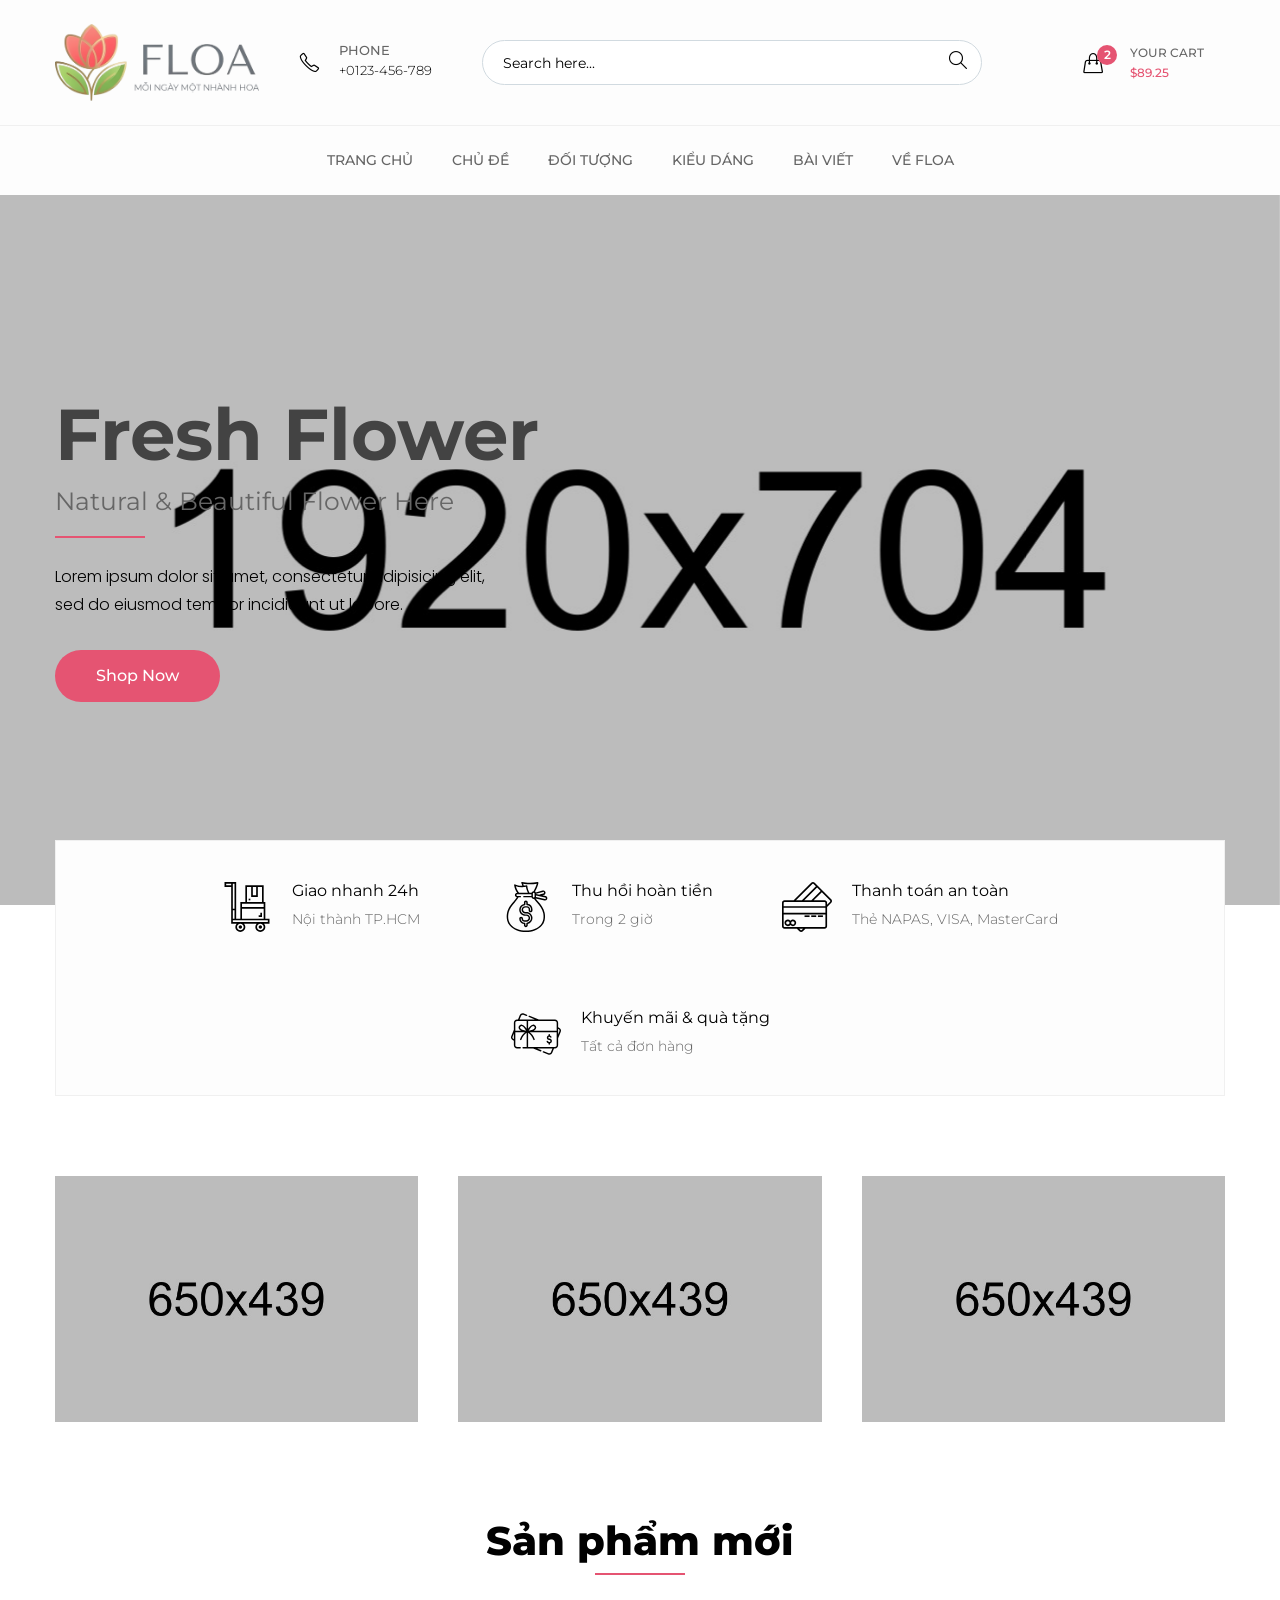
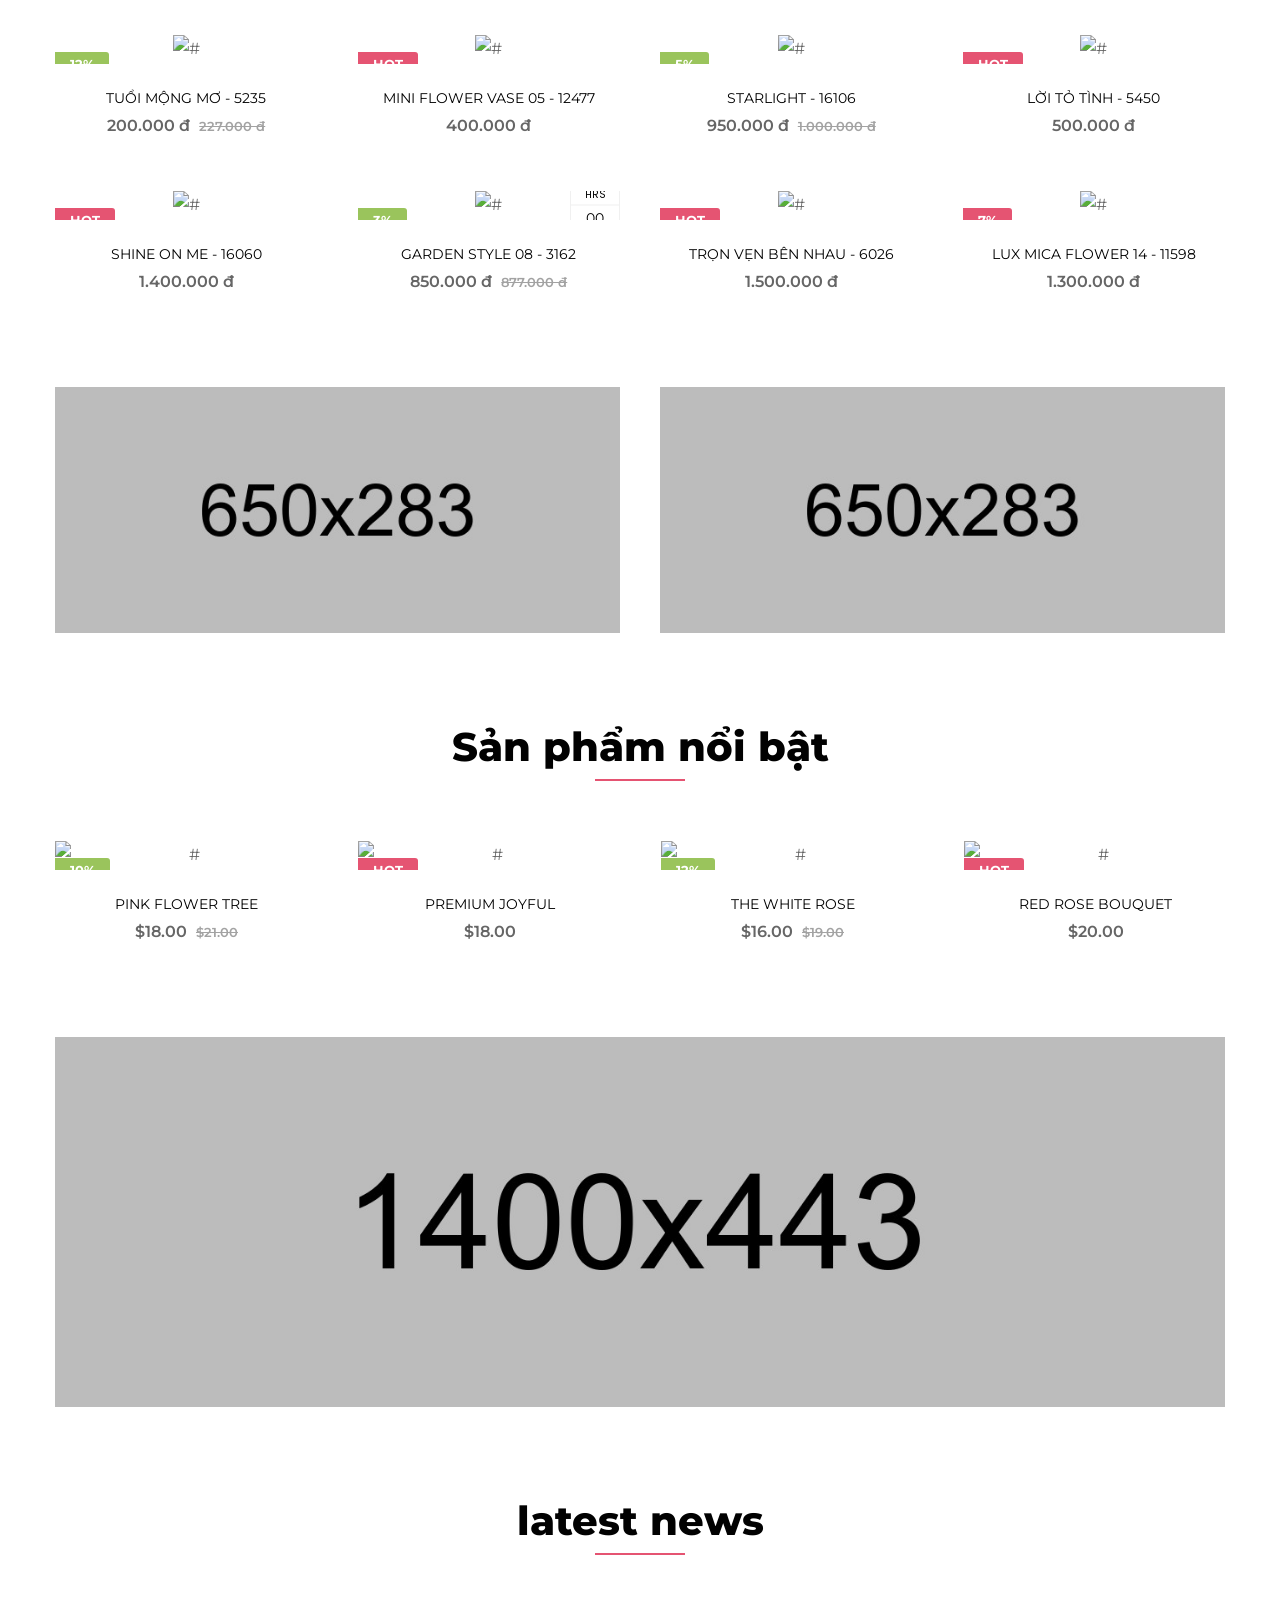
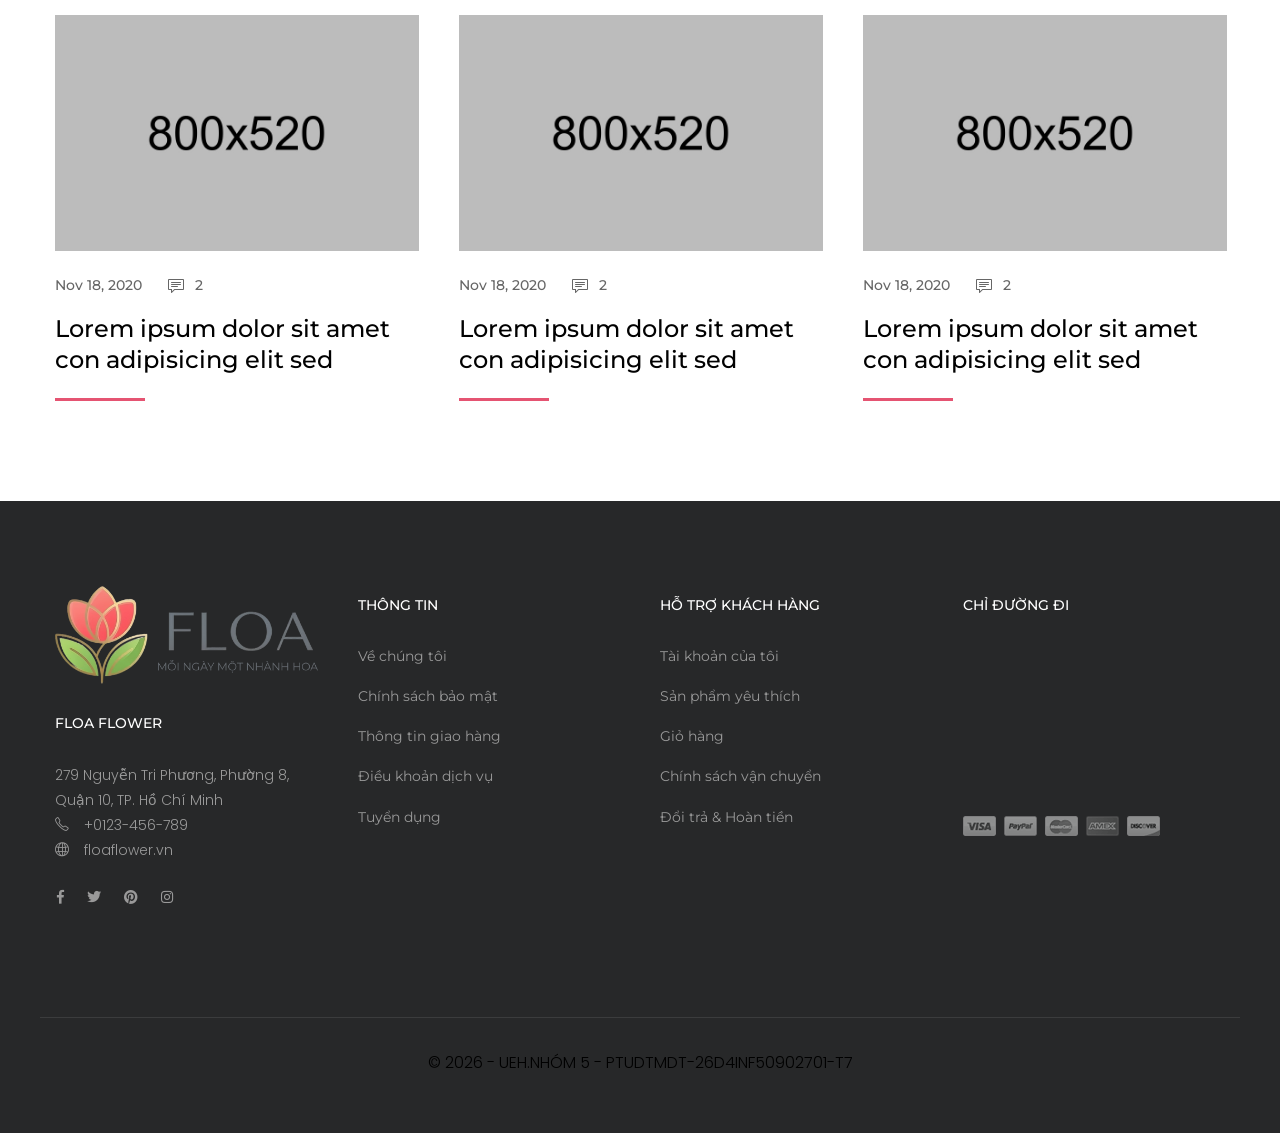
==== commit 3eef03a1: "copy paste lại nội dung index bị mất" ====
--- a/index.html
+++ b/index.html
@@ -169,7 +169,7 @@
                             <nav>
                                 <div class="ltn__main-menu">
                                     <ul>
-                                        <li class="menu-icon"><a href="#">Trang chủ</a>
+                                        <li class="menu-icon"><a href="index.html">Trang chủ</a>
                                         </li>
                                         <li class="menu-icon"><a href="#">Chủ đề</a>
                                             <ul>
@@ -303,14 +303,7 @@
                 </form>
             </div>
             <div class="ltn__utilize-menu">
-                <ul>
-                    <li><a href="#">Home</a>
-                        <ul class="sub-menu">
-                            <li><a href="index.html">Home Style - 01</a></li>
-                            <li><a href="index-2.html">Home Style - 02</a></li>
-                            <li><a href="index-3.html">Home Style - 03</a></li>
-                            <li><a href="index-4.html">Home Style - 04</a></li>
-                        </ul>
+                    <li><a href="index.html">Trang chủ  </a>
                     </li>
                     <li><a href="about.html">About Us</a></li>
                     <li><a href="#">Shop</a>
@@ -352,7 +345,51 @@
                         </ul>
                     </li>
                     <li><a href="contact.html">Contact</a></li>
-                </ul>
+                </ul> -->
+                 <ul>
+                                        <li class="sub-menu"><a href="index.html">Trang chủ</a>
+                                        </li>
+                                        <li class="sub-menu"><a href="#">Chủ đề</a>
+                                            <ul>
+                                                <li><a href="hoa-sinh-nhat.html">Hoa sinh nhật</a></li>
+                                                <li><a href="hoa-khai-truong.html">Hoa khai trương</a></li>
+                                                <li><a href="hoa-tinh-yeu.html">Hoa tình yêu</a></li>
+                                                <li><a href="hoa-tot-nghiep.html">Hoa tốt nghiệp </a></li>
+                                            </ul>
+                                        </li>
+                                        <li class="sub-menu"><a href="#">Đối tượng</a>
+                                            <ul>
+                                                <li><a href="nguoi-yeu.html">Người yêu</a></li>
+                                                <li><a href="ban-be.html">Bạn bè</a></li>
+                                                <li><a href="vo-chong.html">Vợ chồng</a></li>
+                                                <li><a href="bo-me.html">Bố mẹ</a></li>
+                                                <li><a href="dong-nghiep.html">Đồng nghiệp</a></li>
+                                            </ul>
+                                        </li>
+                                        <li class="sub-menu"><a href="#">Kiểu dáng</a>
+                                            <ul>
+                                                <li><a href="bo-hoa.html">Bó hoa</a></li>
+                                                <li><a href="gio-hoa.html">Giỏ hoa</a></li>
+                                                <li><a href="binh-hoa.html">Bình hoa</a></li>
+                                                <li><a href="lanh-hoa.html">Lẵng hoa</a></li>
+                                                <li><a href="hop-hoa.html">Hộp hoa</a></li>
+                                            </ul>
+                                        </li>
+                                        <li class="sub-menu"><a href="#">Bài viết</a>
+                                            <ul>
+                                                <li><a href="chuyen-ve-hoa.html">Chuyện về hoa</a></li>
+                                                <li><a href="huong-dan-mua-hang.html">Hướng dẫn mua hàng</a></li>
+                                                <li><a href="chinh-sach-giao-hang.html">Chính sách giao hàng</a></li>
+                                                <li><a href="dieu-khoan-va-bao-mat.html">Điều khoản và bảo mật</a></li>
+                                            </ul>
+                                        </li>
+                                        <li><a href="#">Về Floa</a>
+                                            <ul>
+                                                <li><a href="about-floa.html">Floa - Mỗi ngày một nhành hoa</a></li>
+                                                <li><a href="lien-he.html">Liên hệ</a></li>
+                                            </ul>                                            
+                                        </li>
+                                    </ul>
             </div>
             <div class="ltn__utilize-buttons ltn__utilize-buttons-2">
                 <ul>
@@ -361,7 +398,7 @@
                             <span class="utilize-btn-icon">
                                 <i class="icon-user"></i>
                             </span>
-                            My Account
+                            Tài khoản của tôi
                         </a>
                     </li>
                     <li>
@@ -370,7 +407,7 @@
                                 <i class="icon-heart"></i>
                                 <sup>3</sup>
                             </span>
-                            Wishlist
+                            Yêu thích
                         </a>
                     </li>
                     <li>
@@ -379,7 +416,7 @@
                                 <i class="icon-handbag"></i>
                                 <sup>5</sup>
                             </span>
-                            Shoping Cart
+                            Giỏ hàng
                         </a>
                     </li>
                 </ul>
@@ -479,8 +516,8 @@
                                 <img src="img/icons/svg/8-trolley.svg" alt="#">
                             </div>
                             <div class="ltn__feature-info">
-                                <h4>Free shipping</h4>
-                                <p>On all orders over $49.00</p>
+                                <h4>Giao nhanh 24h</h4>
+                                <p>Nội thành TP.HCM</p>
                             </div>
                         </div>
                         <div class="ltn__feature-item ltn__feature-item-8">
@@ -488,8 +525,8 @@
                                 <img src="img/icons/svg/9-money.svg" alt="#">
                             </div>
                             <div class="ltn__feature-info">
-                                <h4>15 days returns</h4>
-                                <p>Moneyback guarantee</p>
+                                <h4>Thu hồi hoàn tiền</h4>
+                                <p>Trong 2 giờ</p>
                             </div>
                         </div>
                         <div class="ltn__feature-item ltn__feature-item-8">
@@ -497,8 +534,8 @@
                                 <img src="img/icons/svg/10-credit-card.svg" alt="#">
                             </div>
                             <div class="ltn__feature-info">
-                                <h4>Secure checkout</h4>
-                                <p>Protected by Paypal</p>
+                                <h4>Thanh toán an toàn</h4> 
+                                <p>Thẻ NAPAS, VISA, MasterCard</p>
                             </div>
                         </div>
                         <div class="ltn__feature-item ltn__feature-item-8">
@@ -506,8 +543,8 @@
                                 <img src="img/icons/svg/11-gift-card.svg" alt="#">
                             </div>
                             <div class="ltn__feature-info">
-                                <h4>Offer & gift here</h4>
-                                <p>On all orders over</p>
+                                <h4>Khuyến mãi & quà tặng</h4>
+                                <p>Tất cả đơn hàng</p>
                             </div>
                         </div>
                     </div>
@@ -553,7 +590,7 @@
             <div class="row">
                 <div class="col-lg-12">
                     <div class="section-title-area text-center">
-                        <h1 class="section-title section-title-border">new arrival items</h1>
+                        <h1 class="section-title section-title-border">Sản phẩm mới</h1>
                     </div>
                 </div>
             </div>
@@ -565,7 +602,7 @@
                             <a href="product-details.html"><img src="img/product/1.png" alt="#"></a>
                             <div class="product-badge">
                                 <ul>
-                                    <li class="badge-2">10%</li>
+                                    <li class="badge-2">12%</li>
                                 </ul>
                             </div>
                             <div class="product-hover-action product-hover-action-2">
@@ -577,7 +614,7 @@
                                     </li>
                                     <li class="add-to-cart">
                                         <a href="#" title="Add to Cart" data-bs-toggle="modal" data-bs-target="#add_to_cart_modal">
-                                            <span class="cart-text d-none d-xl-block">Add to Cart</span>
+                                            <span class="cart-text d-none d-xl-block">THÊM VÀO GIỎ</span>
                                             <span class="d-block d-xl-none"><i class="icon-handbag"></i></span>
                                         </a>
                                     </li>
@@ -590,10 +627,10 @@
                             </div>
                         </div>
                         <div class="product-info">
-                            <h2 class="product-title"><a href="product-details.html">Pink Flower Tree</a></h2>
+                            <h2 class="product-title"><a href="product-details.html">Tuổi Mộng Mơ - 5235</a></h2>
                             <div class="product-price">
-                                <span>$18.00</span>
-                                <del>$21.00</del>
+                                <span>200.000 đ</span>
+                                <del>227.000 đ</del>
                             </div>
                         </div>
                     </div>
@@ -617,7 +654,7 @@
                                     </li>
                                     <li class="add-to-cart">
                                         <a href="#" title="Add to Cart" data-bs-toggle="modal" data-bs-target="#add_to_cart_modal">
-                                            <span class="cart-text d-none d-xl-block">Add to Cart</span>
+                                            <span class="cart-text d-none d-xl-block">THÊM VÀO GIỎ</span>
                                             <span class="d-block d-xl-none"><i class="icon-handbag"></i></span>
                                         </a>
                                     </li>
@@ -630,9 +667,9 @@
                             </div>
                         </div>
                         <div class="product-info">
-                            <h2 class="product-title"><a href="product-details.html">Premium Joyful</a></h2>
+                            <h2 class="product-title"><a href="product-details.html">Mini flower vase 05 - 12477</a></h2>
                             <div class="product-price">
-                                <span>$18.00</span>
+                                <span>400.000 đ</span>
                             </div>
                         </div>
                     </div>
@@ -644,7 +681,7 @@
                             <a href="product-details.html"><img src="img/product/3.png" alt="#"></a>
                             <div class="product-badge">
                                 <ul>
-                                    <li class="badge-2">12%</li>
+                                    <li class="badge-2">5%</li>
                                 </ul>
                             </div>
                             <div class="product-hover-action product-hover-action-2">
@@ -656,7 +693,7 @@
                                     </li>
                                     <li class="add-to-cart">
                                         <a href="#" title="Add to Cart" data-bs-toggle="modal" data-bs-target="#add_to_cart_modal">
-                                            <span class="cart-text d-none d-xl-block">Add to Cart</span>
+                                            <span class="cart-text d-none d-xl-block">THÊM VÀO GIỎ</span>
                                             <span class="d-block d-xl-none"><i class="icon-handbag"></i></span>
                                         </a>
                                     </li>
@@ -669,10 +706,10 @@
                             </div>
                         </div>
                         <div class="product-info">
-                            <h2 class="product-title"><a href="product-details.html">The White Rose</a></h2>
+                            <h2 class="product-title"><a href="product-details.html">Starlight - 16106</a></h2>
                             <div class="product-price">
-                                <span>$16.00</span>
-                                <del>$19.00</del>
+                                <span>950.000 đ</span>
+                                <del>1.000.000 đ</del>
                             </div>
                         </div>
                     </div>
@@ -696,7 +733,7 @@
                                     </li>
                                     <li class="add-to-cart">
                                         <a href="#" title="Add to Cart" data-bs-toggle="modal" data-bs-target="#add_to_cart_modal">
-                                            <span class="cart-text d-none d-xl-block">Add to Cart</span>
+                                            <span class="cart-text d-none d-xl-block">THÊM VÀO GIỎ</span>
                                             <span class="d-block d-xl-none"><i class="icon-handbag"></i></span>
                                         </a>
                                     </li>
@@ -709,9 +746,9 @@
                             </div>
                         </div>
                         <div class="product-info">
-                            <h2 class="product-title"><a href="product-details.html">Red Rose Bouquet</a></h2>
+                            <h2 class="product-title"><a href="product-details.html">Lời Tỏ Tình - 5450</a></h2>
                             <div class="product-price">
-                                <span>$20.00</span>
+                                <span>500.000 đ</span>
                             </div>
                         </div>
                     </div>
@@ -735,7 +772,7 @@
                                     </li>
                                     <li class="add-to-cart">
                                         <a href="#" title="Add to Cart" data-bs-toggle="modal" data-bs-target="#add_to_cart_modal">
-                                            <span class="cart-text d-none d-xl-block">Add to Cart</span>
+                                            <span class="cart-text d-none d-xl-block">THÊM VÀO GIỎ</span>
                                             <span class="d-block d-xl-none"><i class="icon-handbag"></i></span>
                                         </a>
                                     </li>
@@ -748,9 +785,9 @@
                             </div>
                         </div>
                         <div class="product-info">
-                            <h2 class="product-title"><a href="product-details.html">Heart's Desire</a></h2>
+                            <h2 class="product-title"><a href="product-details.html">Shine on me - 16060</a></h2>
                             <div class="product-price">
-                                <span>$15.00</span>
+                                <span>1.400.000 đ</span>
                             </div>
                         </div>
                     </div>
@@ -762,7 +799,7 @@
                             <a href="product-details.html"><img src="img/product/6.png" alt="#"></a>
                             <div class="product-badge">
                                 <ul>
-                                    <li class="badge-2">15%</li>
+                                    <li class="badge-2">3%</li>
                                 </ul>
                             </div>
                             <div class="product-hover-action product-hover-action-2">
@@ -774,7 +811,7 @@
                                     </li>
                                     <li class="add-to-cart">
                                         <a href="#" title="Add to Cart" data-bs-toggle="modal" data-bs-target="#add_to_cart_modal">
-                                            <span class="cart-text d-none d-xl-block">Add to Cart</span>
+                                            <span class="cart-text d-none d-xl-block">THÊM VÀO GIỎ</span>
                                             <span class="d-block d-xl-none"><i class="icon-handbag"></i></span>
                                         </a>
                                     </li>
@@ -790,9 +827,10 @@
                             </div>
                         </div>
                         <div class="product-info">
-                            <h2 class="product-title"><a href="product-details.html">Assorted Roses</a></h2>
+                            <h2 class="product-title"><a href="product-details.html">Garden style 08 - 3162</a></h2>
                             <div class="product-price">
-                                <span>$17.00</span>
+                                <span>850.000 đ</span>
+                                <del>877.000 đ</del>
                             </div>
                         </div>
                     </div>
@@ -816,7 +854,7 @@
                                     </li>
                                     <li class="add-to-cart">
                                         <a href="#" title="Add to Cart" data-bs-toggle="modal" data-bs-target="#add_to_cart_modal">
-                                            <span class="cart-text d-none d-xl-block">Add to Cart</span>
+                                            <span class="cart-text d-none d-xl-block">THÊM VÀO GIỎ </span>
                                             <span class="d-block d-xl-none"><i class="icon-handbag"></i></span>
                                         </a>
                                     </li>
@@ -829,9 +867,9 @@
                             </div>
                         </div>
                         <div class="product-info">
-                            <h2 class="product-title"><a href="product-details.html">Roses Surprise</a></h2>
+                            <h2 class="product-title"><a href="product-details.html">Trọn Vẹn Bên Nhau - 6026</a></h2>
                             <div class="product-price">
-                                <span>$12.00</span>
+                                <span>1.500.000 đ</span>
                             </div>
                         </div>
                     </div>
@@ -843,7 +881,7 @@
                             <a href="product-details.html"><img src="img/product/8.png" alt="#"></a>
                             <div class="product-badge">
                                 <ul>
-                                    <li class="badge-1">12%</li>
+                                    <li class="badge-1">7%</li>
                                 </ul>
                             </div>
                             <div class="product-hover-action product-hover-action-2">
@@ -855,7 +893,7 @@
                                     </li>
                                     <li class="add-to-cart">
                                         <a href="#" title="Add to Cart" data-bs-toggle="modal" data-bs-target="#add_to_cart_modal">
-                                            <span class="cart-text d-none d-xl-block">Add to Cart</span>
+                                            <span class="cart-text d-none d-xl-block">THÊM VÀO GIỎ</span>
                                             <span class="d-block d-xl-none"><i class="icon-handbag"></i></span>
                                         </a>
                                     </li>
@@ -868,10 +906,9 @@
                             </div>
                         </div>
                         <div class="product-info">
-                            <h2 class="product-title"><a href="product-details.html">Tropical Peace Lily</a></h2>
+                            <h2 class="product-title"><a href="product-details.html">Lux mica flower 14 - 11598</a></h2>
                             <div class="product-price">
-                                <span>$14</span>
-                                <del>$25.00</del>
+                                <span>1.300.000 đ</span>
                             </div>
                         </div>
                     </div>
@@ -910,7 +947,7 @@
             <div class="row">
                 <div class="col-lg-12">
                     <div class="section-title-area text-center">
-                        <h1 class="section-title section-title-border">top products</h1>
+                        <h1 class="section-title section-title-border">Sản phẩm nổi bật</h1>
                     </div>
                 </div>
             </div>
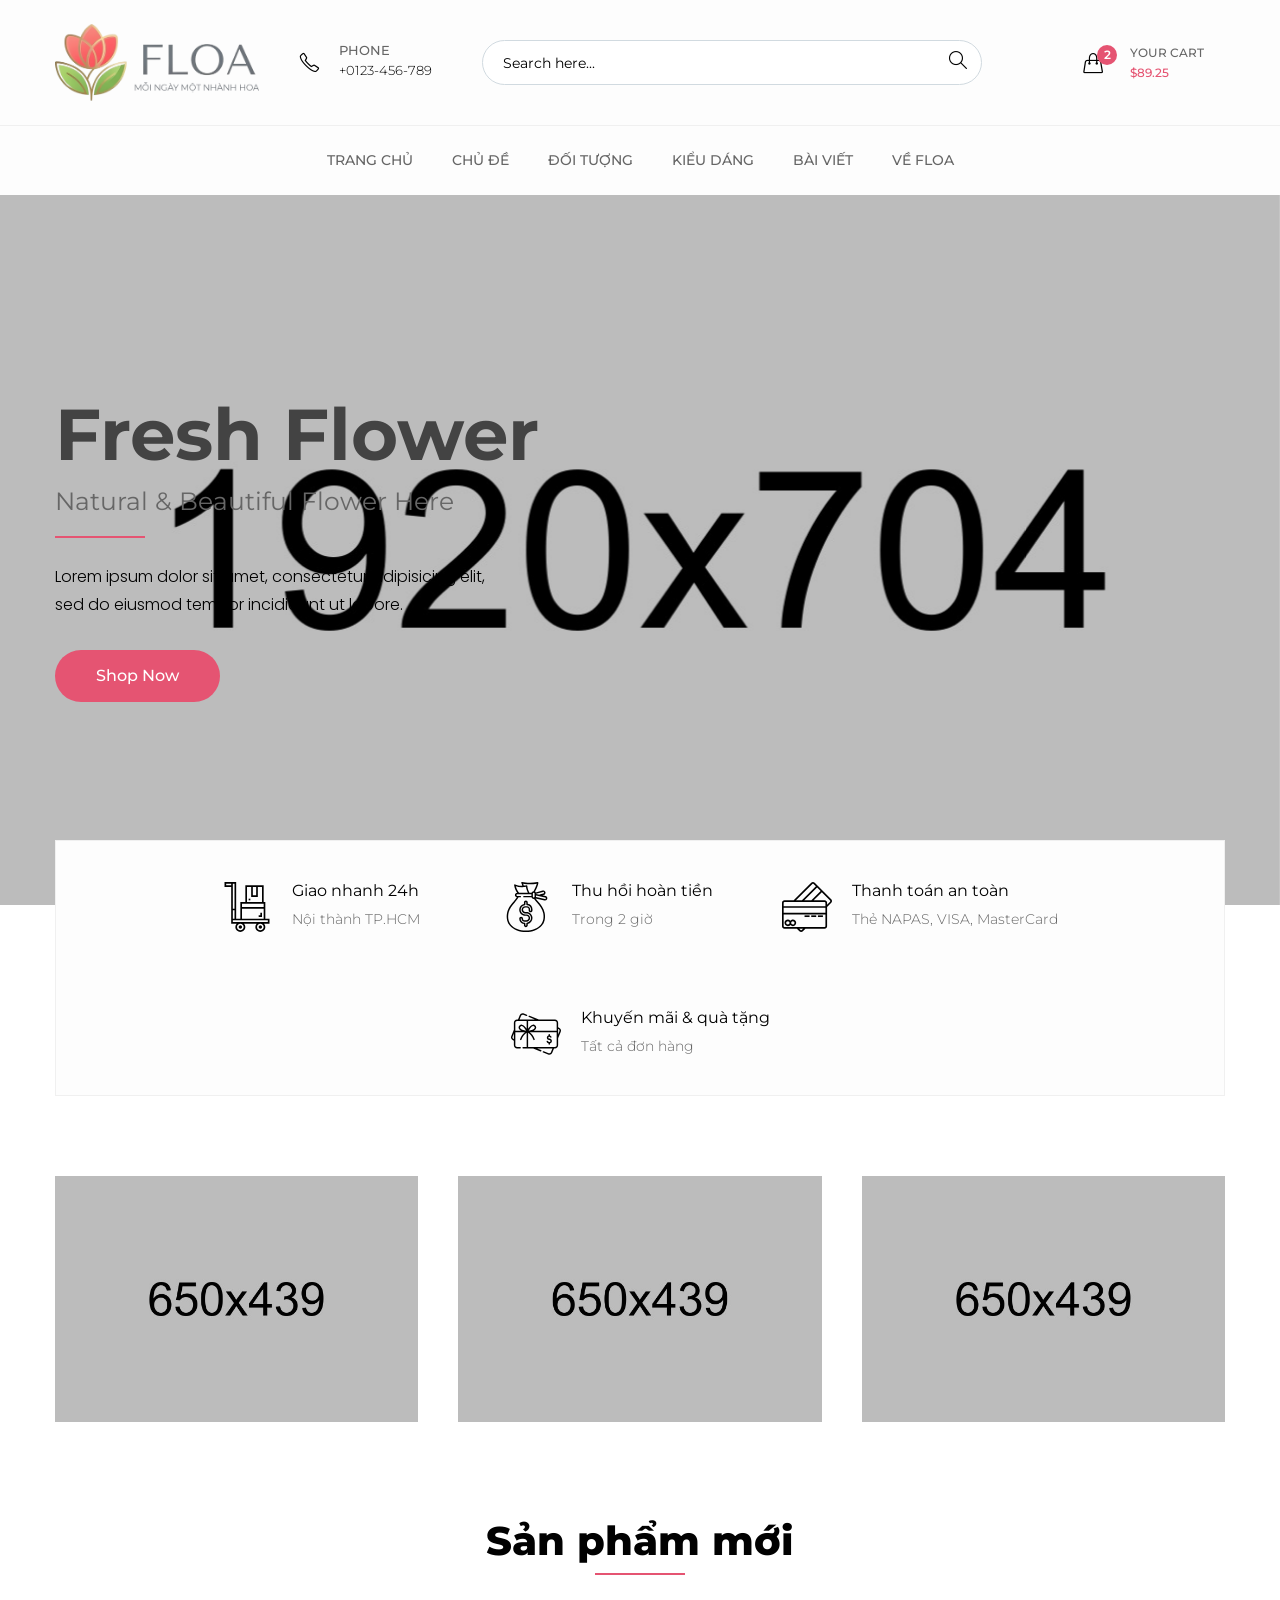
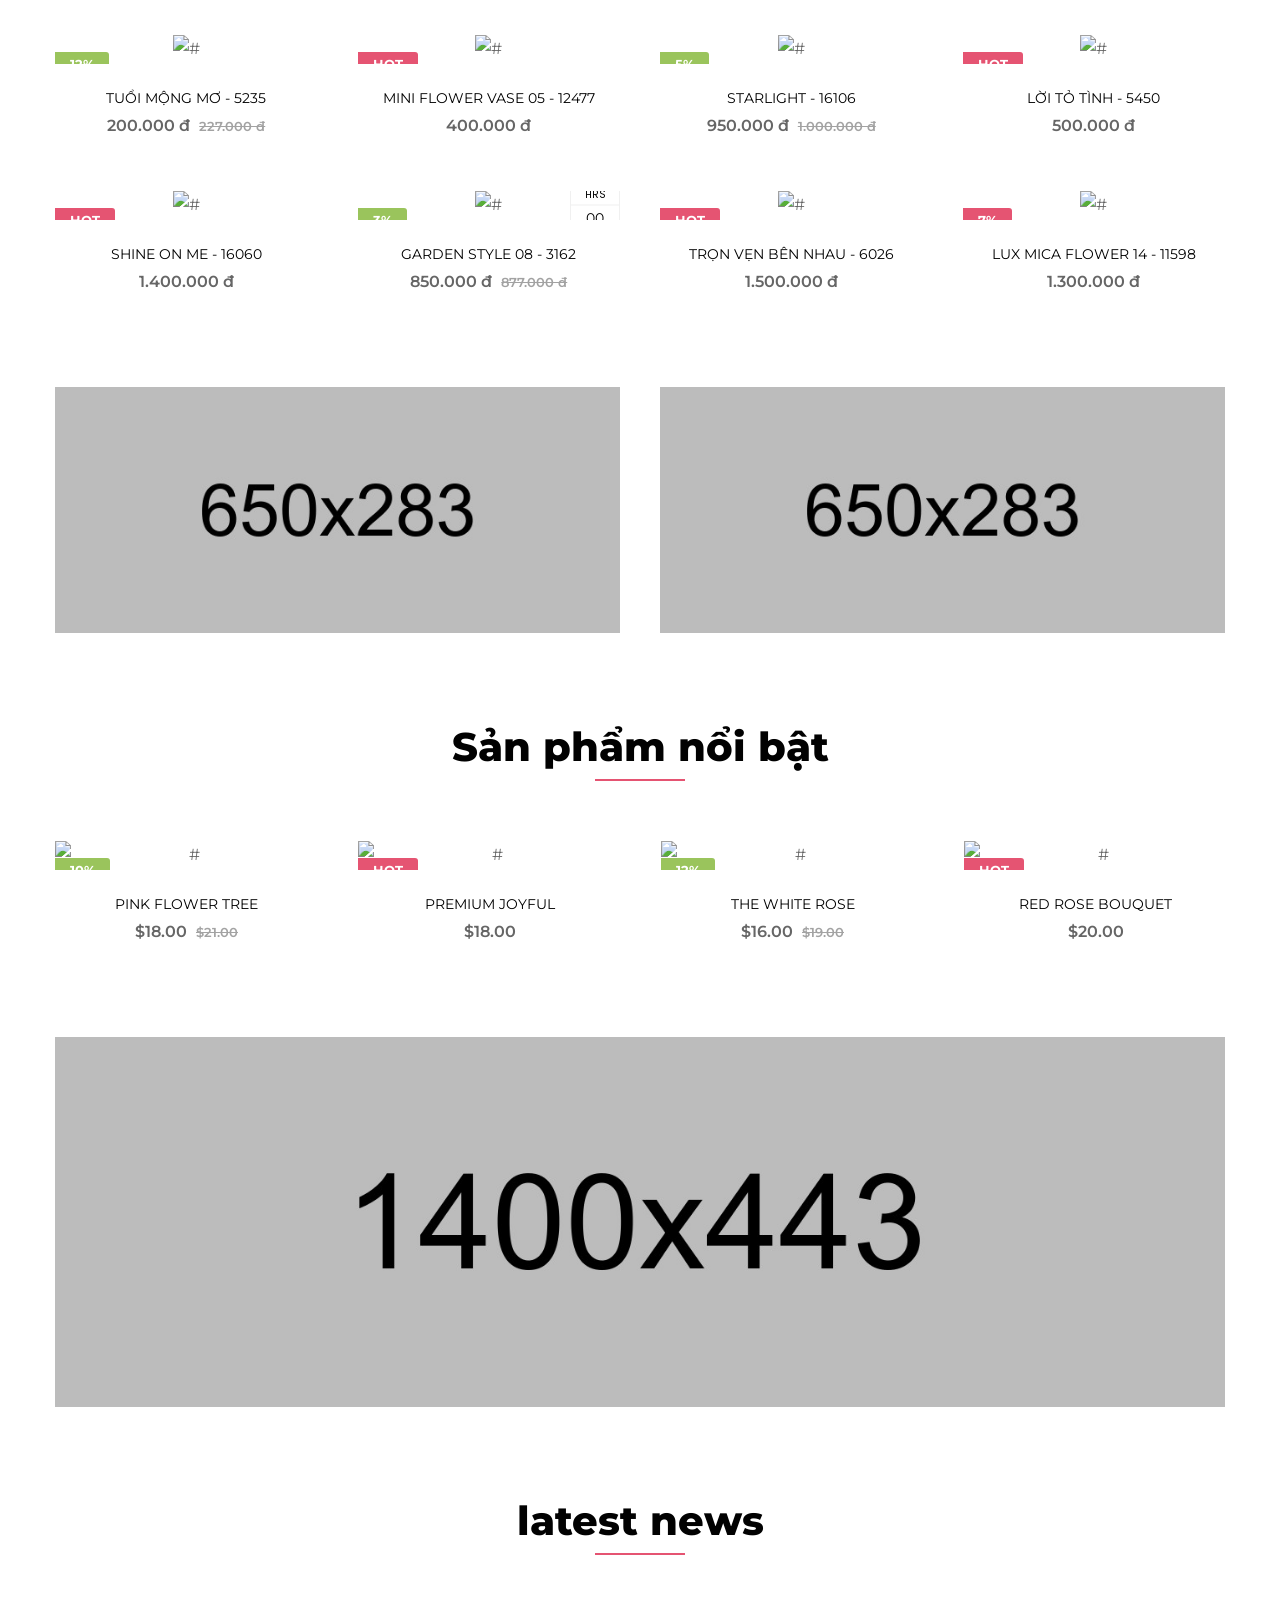
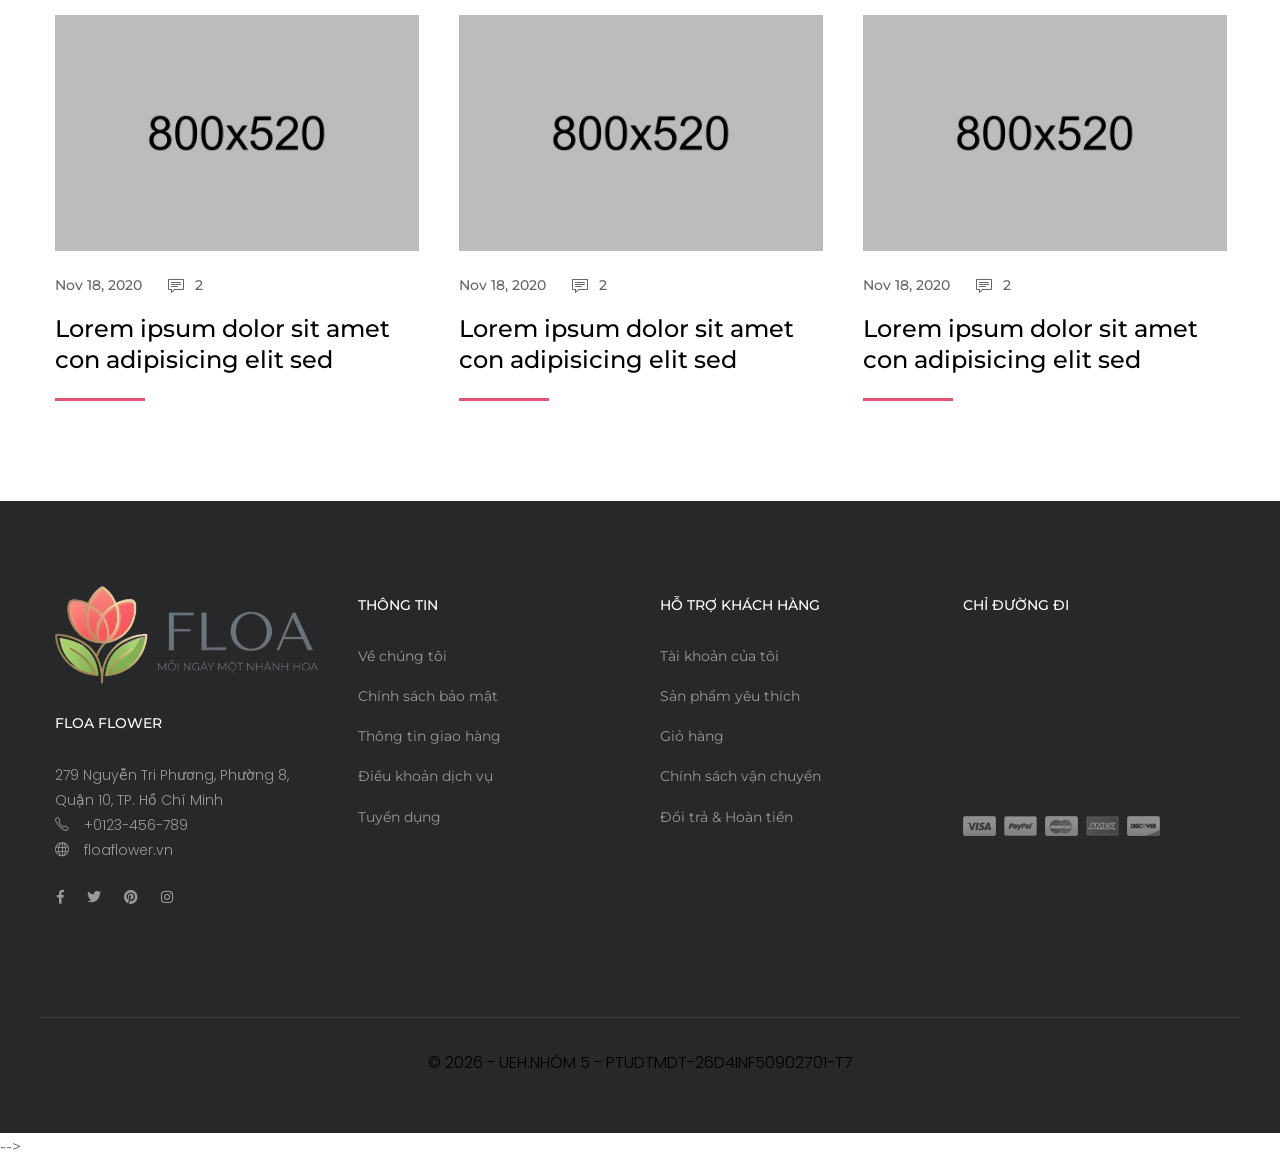
==== commit 91771568: "lỡ xóa add lại" ====
--- a/index.html
+++ b/index.html
@@ -1422,6 +1422,7 @@
 </footer>
     <!-- FOOTER AREA END -->
 
+    
     <!-- MODAL AREA START (Quick View Modal) -->
     <div class="ltn__modal-area ltn__quick-view-modal-area">
         <div class="modal fade" id="quick_view_modal" tabindex="-1">
@@ -1560,8 +1561,8 @@
                 </div>
             </div>
         </div>
-    </div>
-    <!-- MODAL AREA END -->
+    </div> -->
+    <!-- MODAL AREA END --> 
 
     <!-- MODAL AREA START (Add To Cart Modal) -->
     <div class="ltn__modal-area ltn__add-to-cart-modal-area">
@@ -1650,9 +1651,10 @@
             </div>
         </div>
     </div>
-    <!-- MODAL AREA END -->
-
+    <!-- MODAL AREA END --> 
 </div>
+
+
 <!-- Body main wrapper end -->
 
     <!-- preloader area start -->
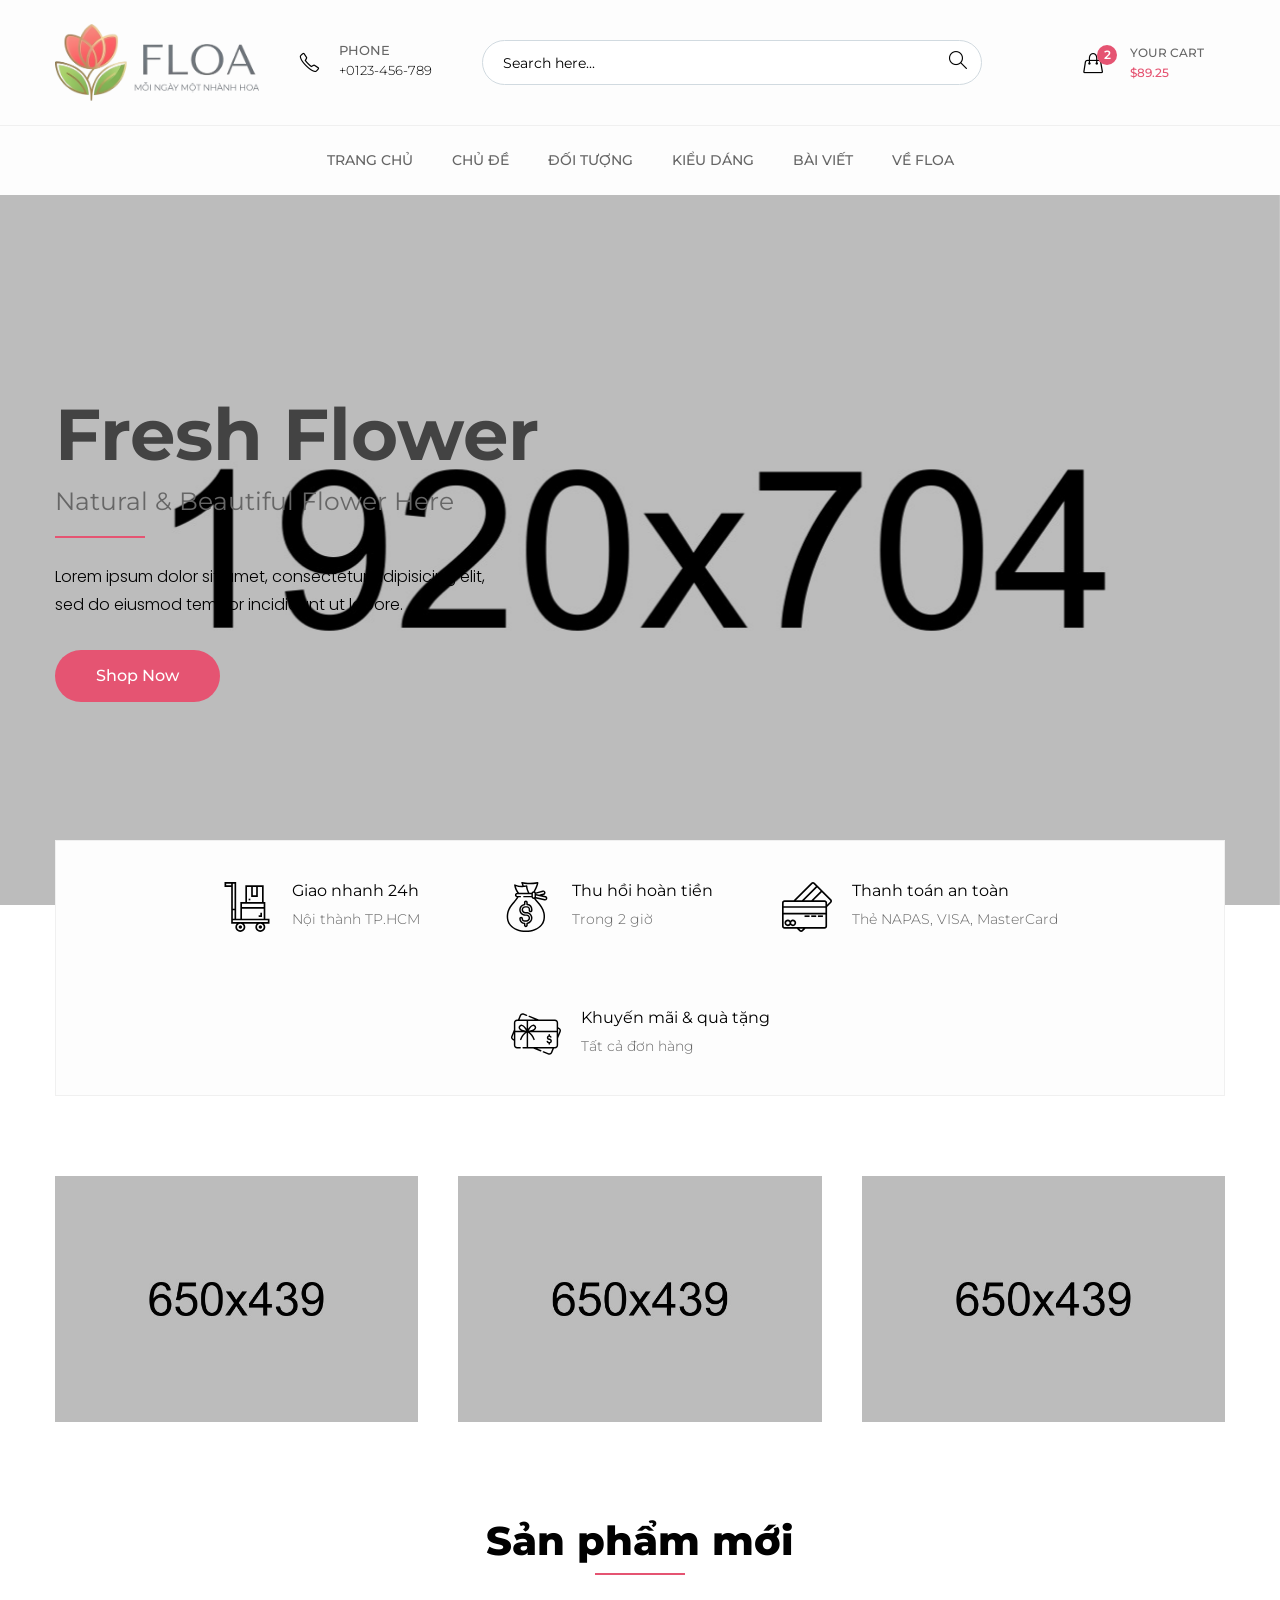
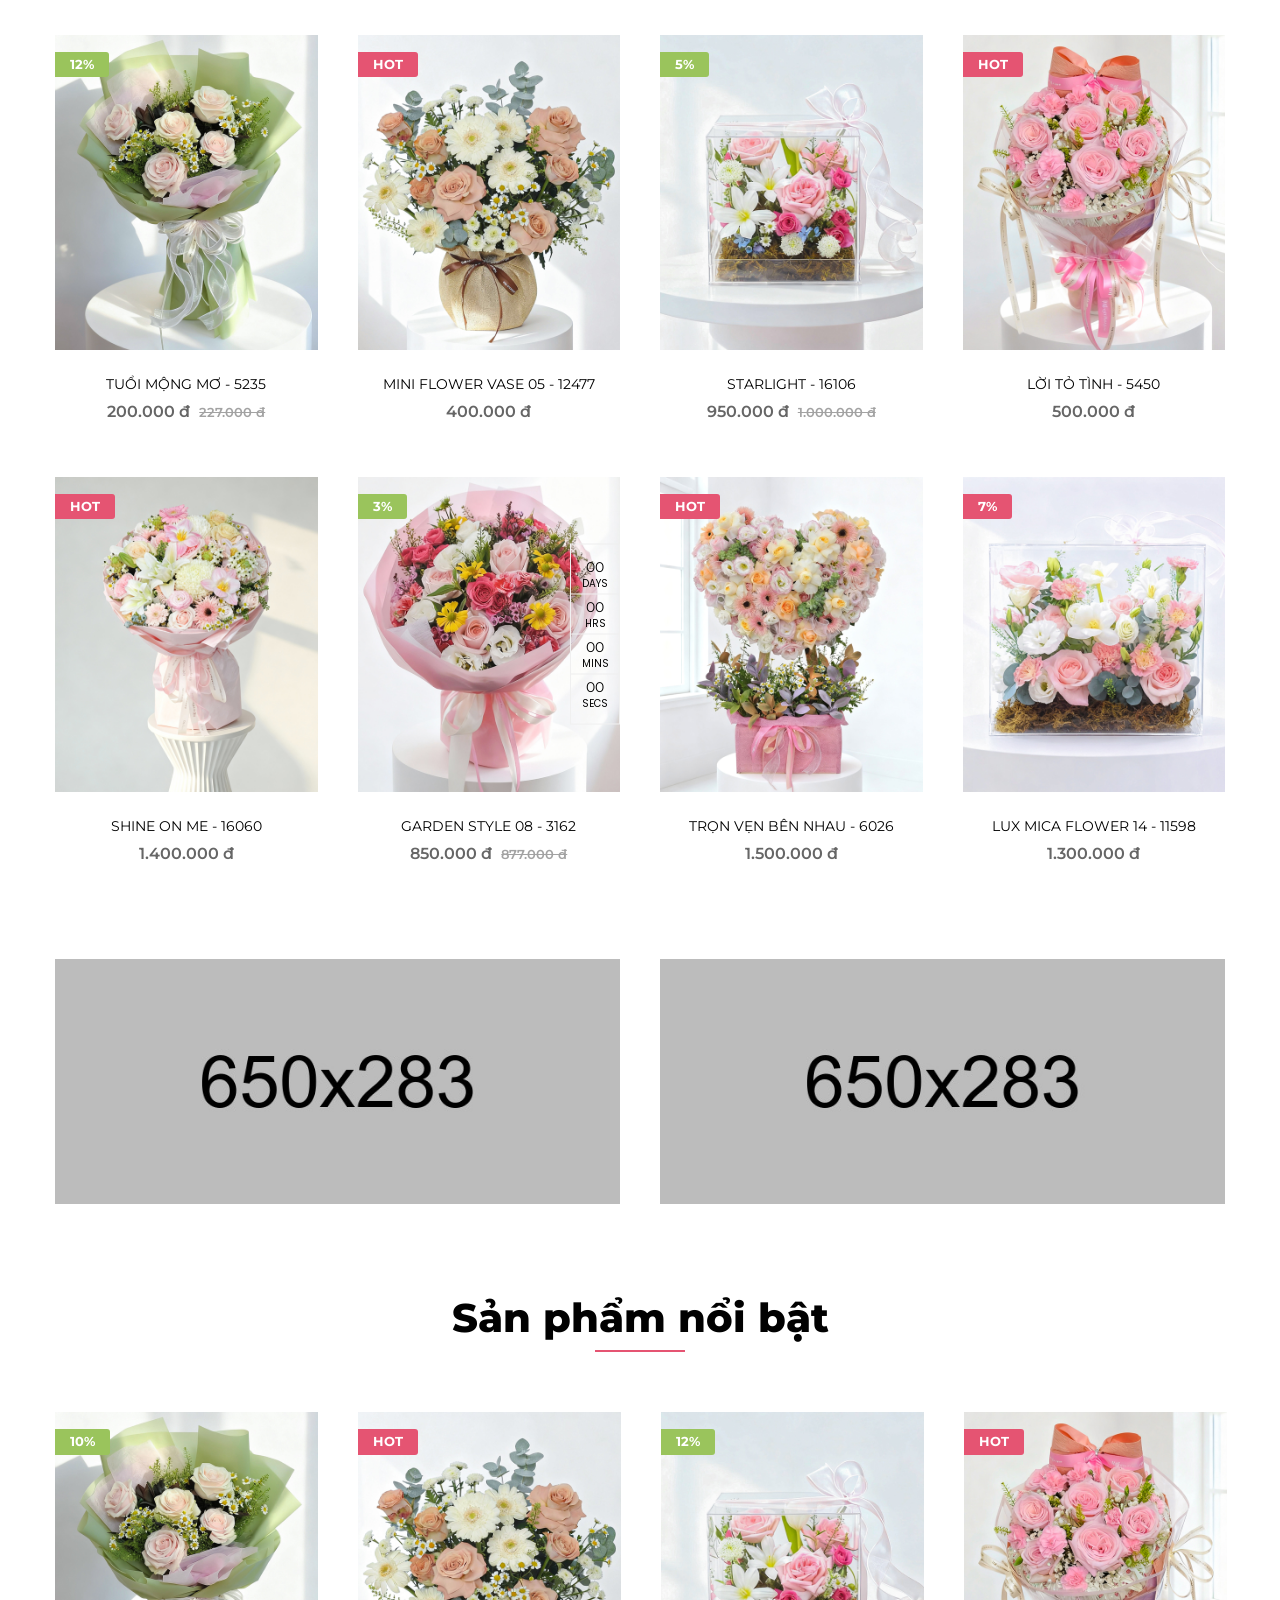
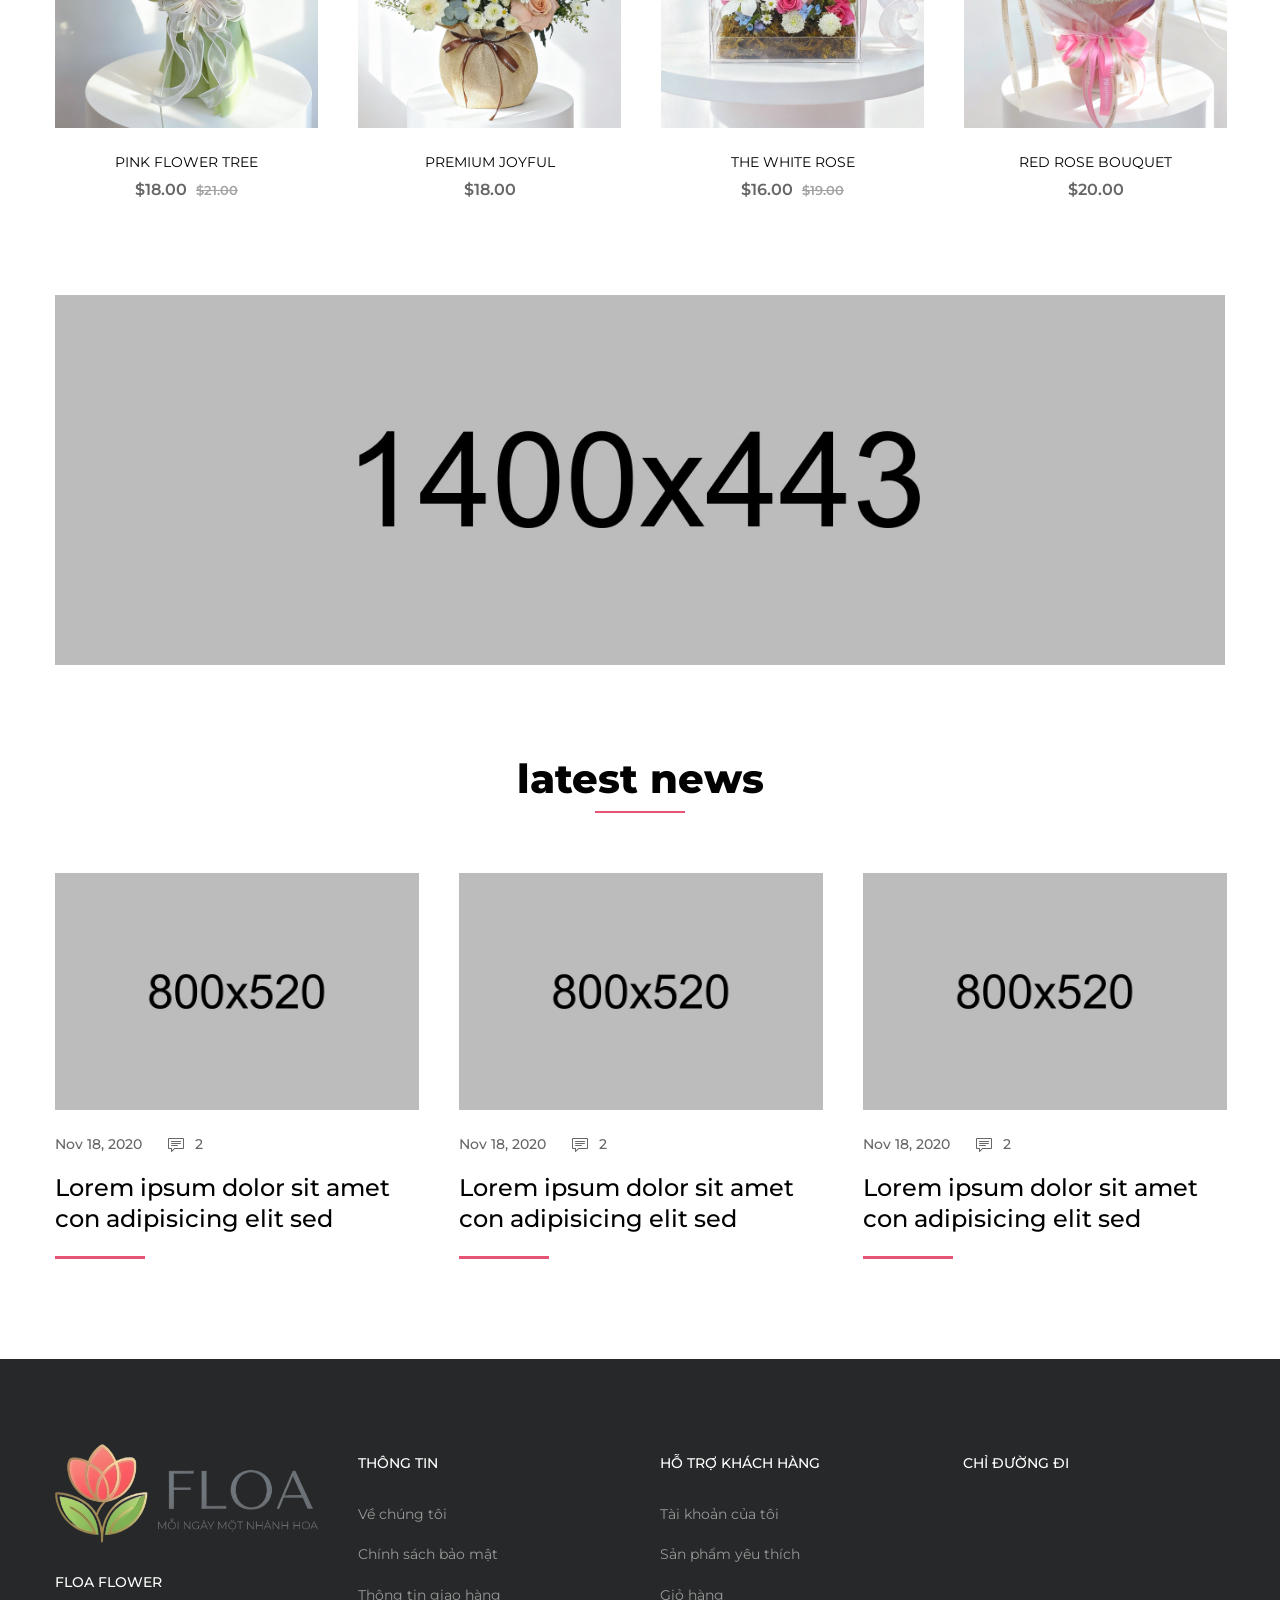
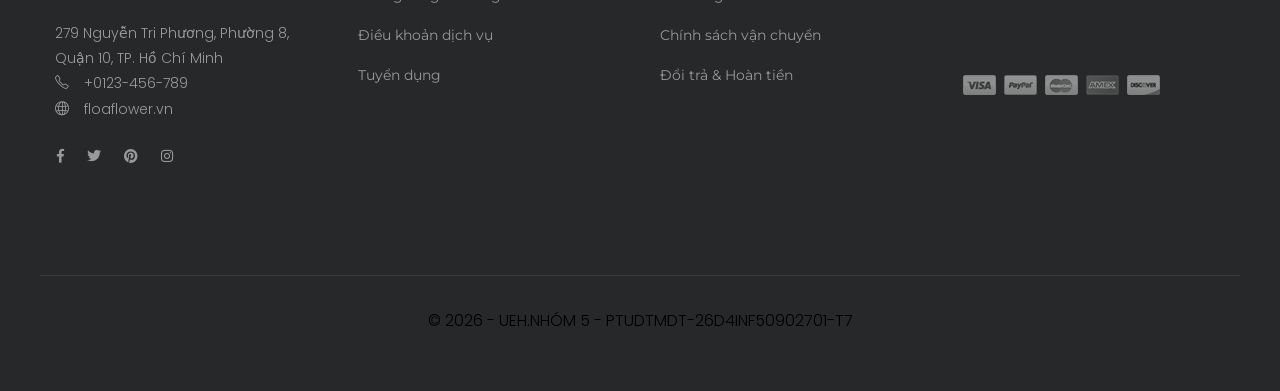
==== commit 01b21c12: "chau edit" ====
--- a/index.html
+++ b/index.html
@@ -1422,7 +1422,6 @@
 </footer>
     <!-- FOOTER AREA END -->
 
-    
     <!-- MODAL AREA START (Quick View Modal) -->
     <div class="ltn__modal-area ltn__quick-view-modal-area">
         <div class="modal fade" id="quick_view_modal" tabindex="-1">
@@ -1561,8 +1560,8 @@
                 </div>
             </div>
         </div>
-    </div> -->
-    <!-- MODAL AREA END --> 
+    </div>
+    <!-- MODAL AREA END -->
 
     <!-- MODAL AREA START (Add To Cart Modal) -->
     <div class="ltn__modal-area ltn__add-to-cart-modal-area">
@@ -1651,10 +1650,9 @@
             </div>
         </div>
     </div>
-    <!-- MODAL AREA END --> 
+    <!-- MODAL AREA END -->
+
 </div>
-
-
 <!-- Body main wrapper end -->
 
     <!-- preloader area start -->
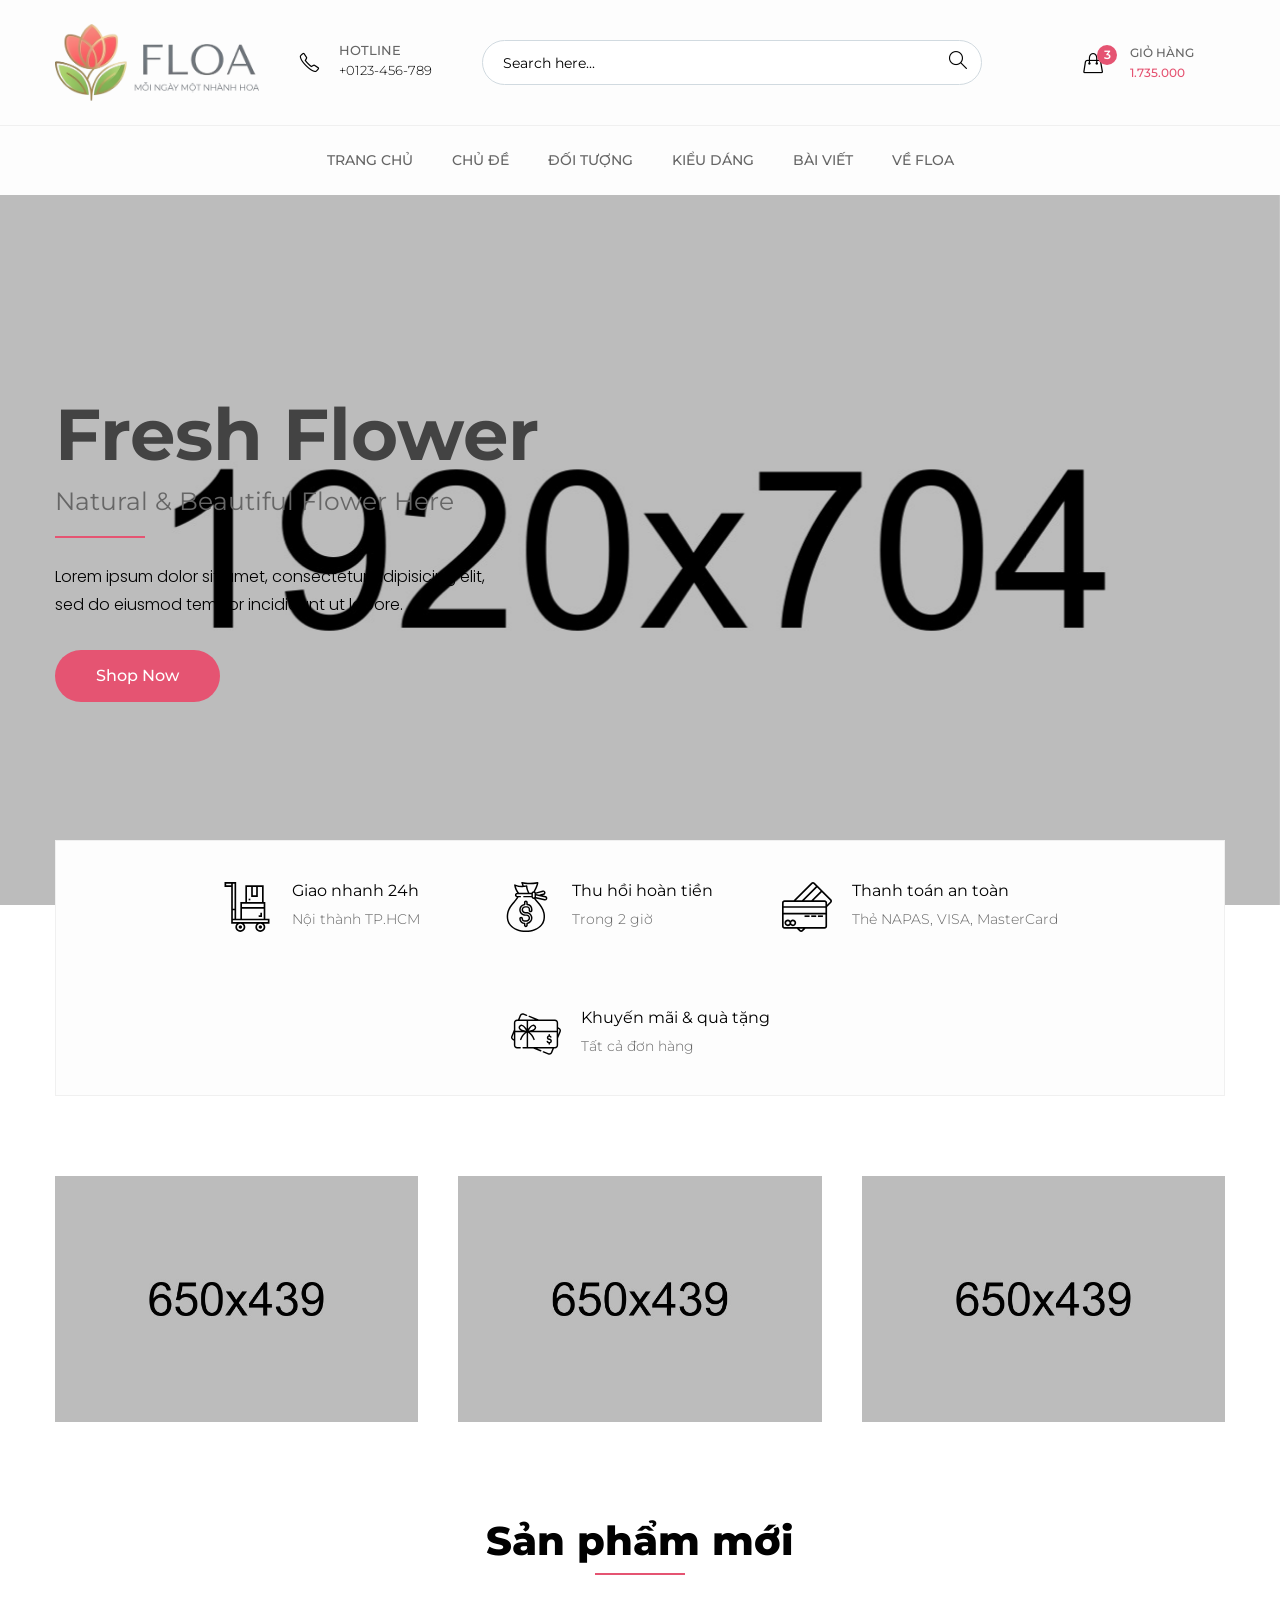
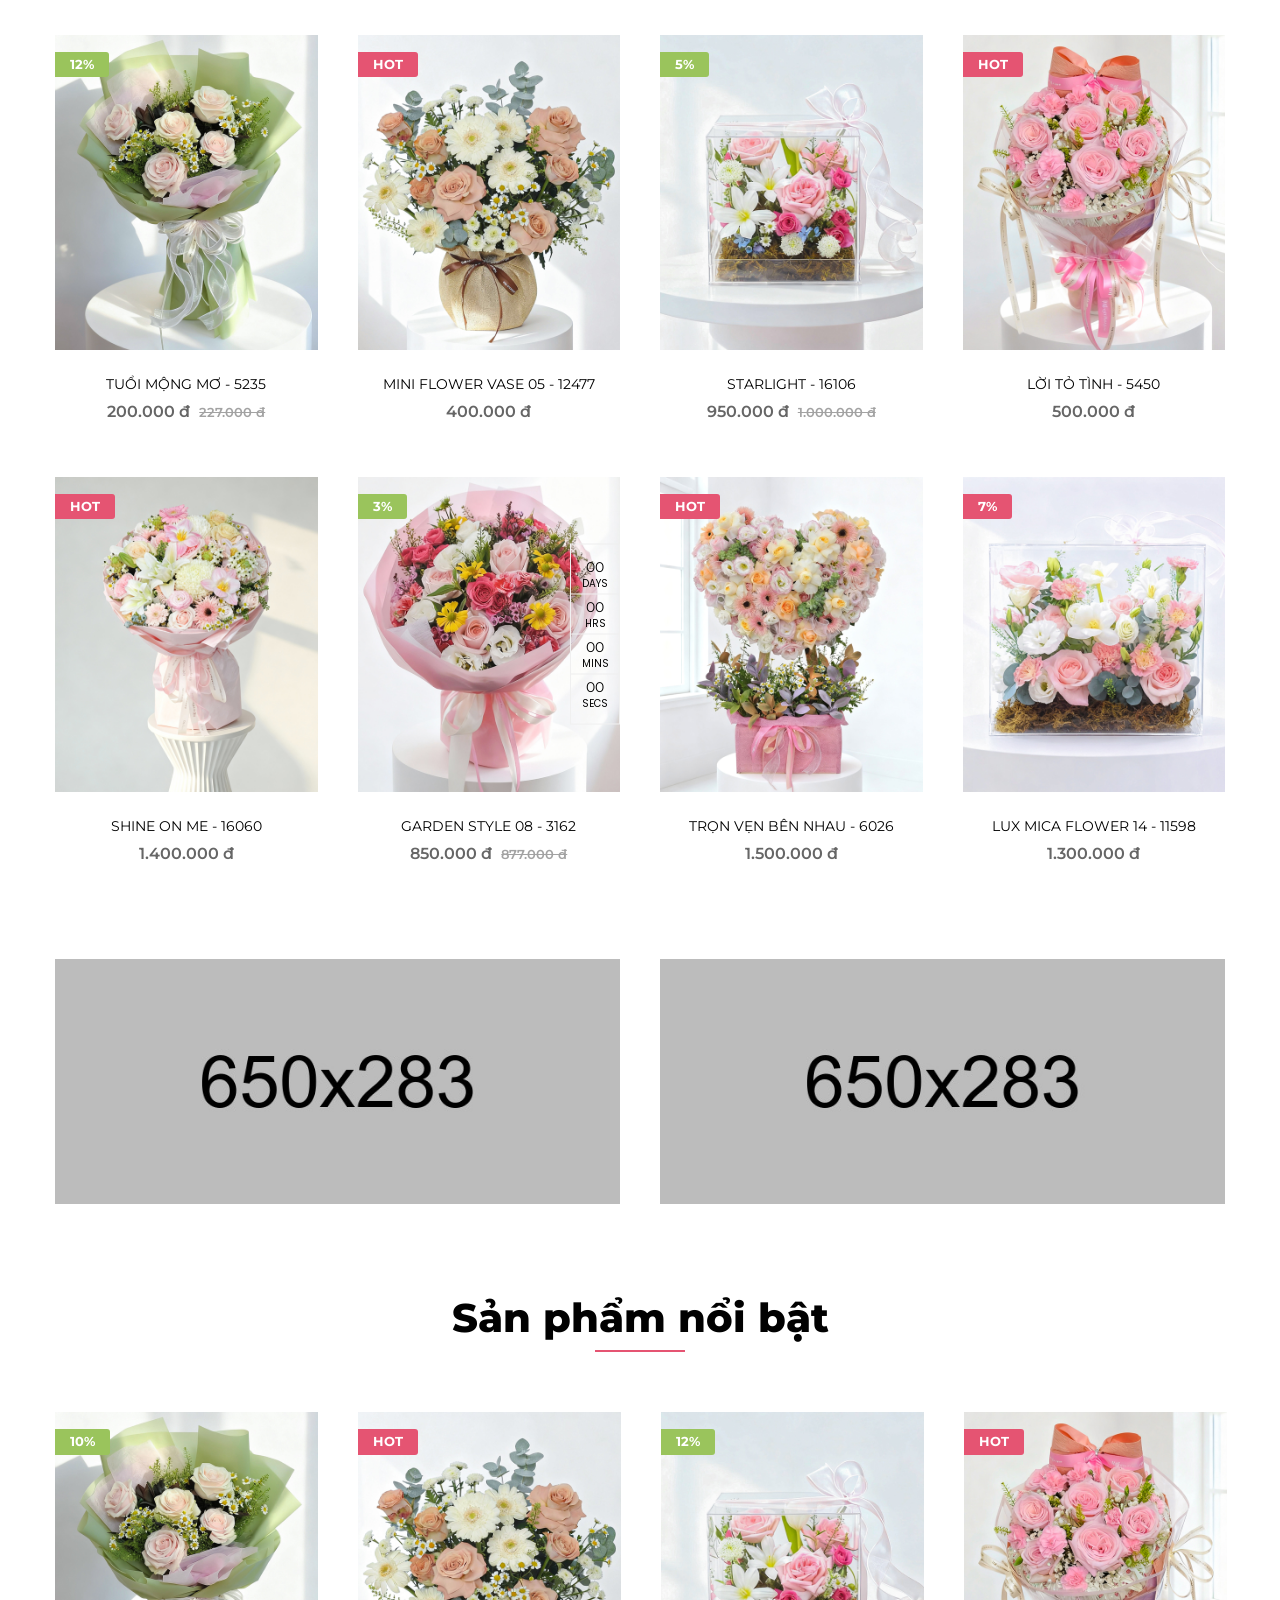
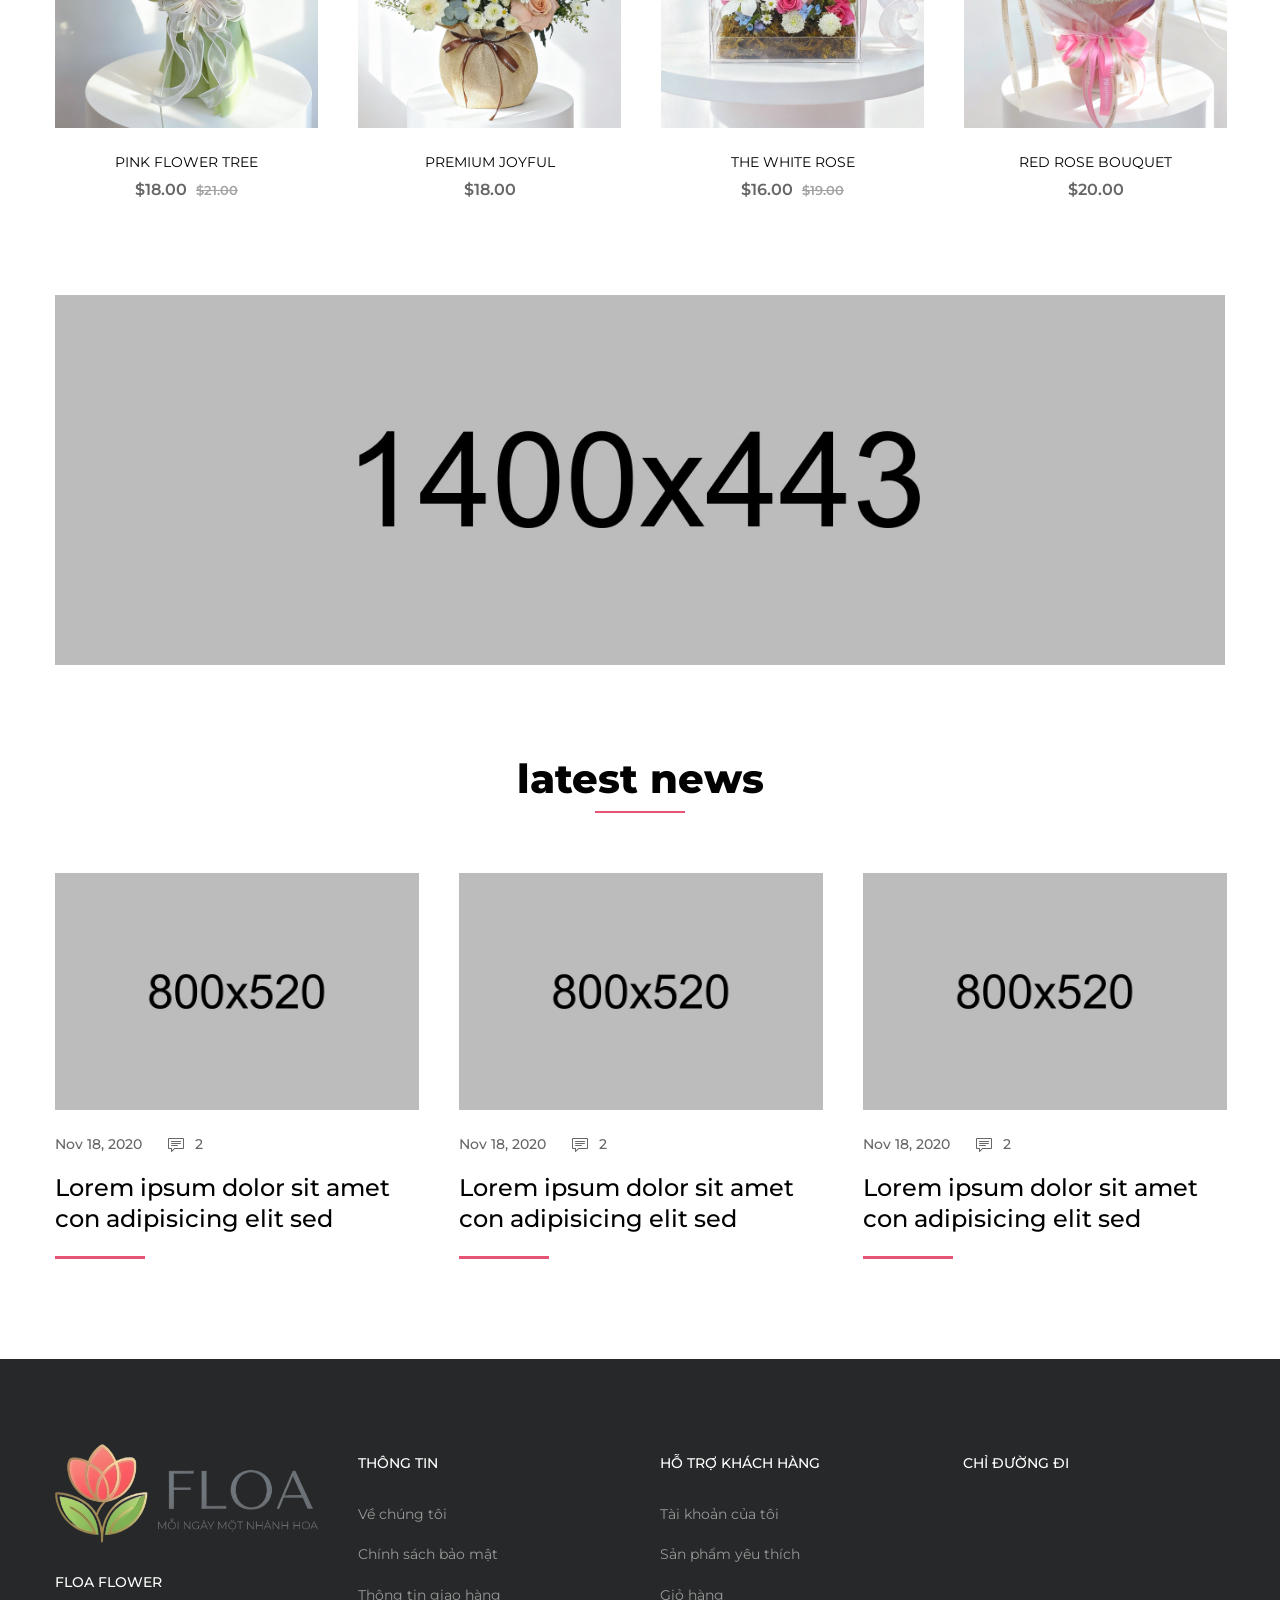
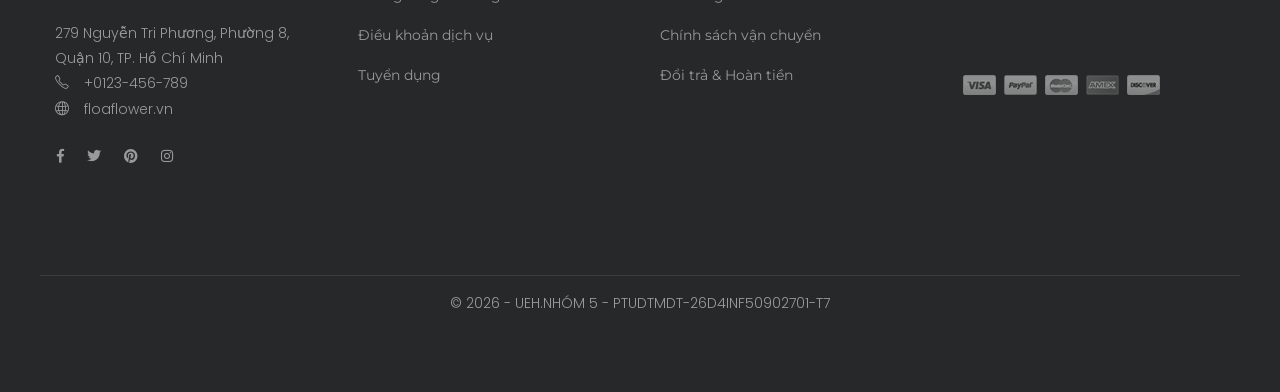
==== commit 4a7e3852: "Châu push footer" ====
--- a/index.html
+++ b/index.html
@@ -22,11 +22,6 @@
 </head>
 
 <body>
-    <!--[if lte IE 9]>
-        <p class="browserupgrade">You are using an <strong>outdated</strong> browser. Please <a href="https://browsehappy.com/">upgrade your browser</a> to improve your experience and security.</p>
-    <![endif]-->
-
-    <!-- Add your site or application content here -->
 
 <!-- Body main wrapper start -->
 <div class="body-wrapper">
@@ -50,7 +45,7 @@
                                     <i class="icon-phone"></i>
                                 </div>
                                 <div class="header-feature-info">
-                                    <h6>Phone</h6>
+                                    <h6>Hotline</h6>
                                     <p><a href="tel:0123456789">+0123-456-789</a></p>
                                 </div>
                             </div>
@@ -129,9 +124,9 @@
                                         <a href="#ltn__utilize-cart-menu" class="ltn__utilize-toggle">
                                             <span class="mini-cart-icon">
                                                 <i class="icon-handbag"></i>
-                                                <sup>2</sup>
+                                                <sup>3</sup>
                                             </span>
-                                            <h6><span>Your Cart</span> <span class="ltn__secondary-color">$89.25</span></h6>
+                                            <h6><span>Giỏ hàng</span> <span class="ltn__secondary-color">1.735.000</span></h6>
                                         </a>
                                     </div>
                                 </li>
@@ -237,8 +232,8 @@
                         <span class="mini-cart-item-delete"><i class="icon-trash"></i></span>
                     </div>
                     <div class="mini-cart-info">
-                        <h6><a href="#">Premium Joyful</a></h6>
-                        <span class="mini-cart-quantity">1 x $65.00</span>
+                        <h6><a href="#">Tuổi Mộng Mơ - 5235</a></h6>
+                        <span class="mini-cart-quantity">1 x 200.000</span>
                     </div>
                 </div>
                 <div class="mini-cart-item clearfix">
@@ -247,8 +242,8 @@
                         <span class="mini-cart-item-delete"><i class="icon-trash"></i></span>
                     </div>
                     <div class="mini-cart-info">
-                        <h6><a href="#">The White Rose</a></h6>
-                        <span class="mini-cart-quantity">1 x $85.00</span>
+                        <h6><a href="#">Mini flower vase 05 - 12477</a></h6>
+                        <span class="mini-cart-quantity">1 x 400.000</span>
                     </div>
                 </div>
                 <div class="mini-cart-item clearfix">
@@ -257,37 +252,28 @@
                         <span class="mini-cart-item-delete"><i class="icon-trash"></i></span>
                     </div>
                     <div class="mini-cart-info">
-                        <h6><a href="#">Red Rose Bouquet</a></h6>
-                        <span class="mini-cart-quantity">1 x $92.00</span>
-                    </div>
-                </div>
-                <div class="mini-cart-item clearfix">
-                    <div class="mini-cart-img">
-                        <a href="#"><img src="img/product/4.png" alt="Image"></a>
-                        <span class="mini-cart-item-delete"><i class="icon-trash"></i></span>
-                    </div>
-                    <div class="mini-cart-info">
-                        <h6><a href="#">Pink Flower Tree</a></h6>
-                        <span class="mini-cart-quantity">1 x $68.00</span>
-                    </div>
-                </div>
+                        <h6><a href="#">Starlight - 16106</a></h6>
+                        <span class="mini-cart-quantity">1 x 950.000</span>
+                    </div>
+                </div>
+                
             </div>
             <div class="mini-cart-footer">
                 <div class="mini-cart-sub-total">
-                    <h5>Subtotal: <span>$310.00</span></h5>
+                    <h5>Tổng cộng: <span>1.735.000</span></h5>
                 </div>
                 <div class="btn-wrapper">
-                    <a href="cart.html" class="theme-btn-1 btn btn-effect-1">View Cart</a>
-                    <a href="cart.html" class="theme-btn-2 btn btn-effect-2">Checkout</a>
-                </div>
-                <p>Free Shipping on All Orders Over $100!</p>
+                    <a href="cart.html" class="theme-btn-1 btn btn-effect-1">Xem giỏ</a>
+                    <a href="cart.html" class="theme-btn-2 btn btn-effect-2">Thanh toán</a>
+                </div>
+                <p>Free ship đơn hàng từ 1.000.000</p>
             </div>
 
         </div>
     </div>
     <!-- Utilize Cart Menu End -->
 
-    <!-- Utilize Mobile Menu Start -->
+    <!-- Utilize Mobile Menu Start-->
     <div id="ltn__utilize-mobile-menu" class="ltn__utilize ltn__utilize-mobile-menu">
         <div class="ltn__utilize-menu-inner ltn__scrollbar">
             <div class="ltn__utilize-menu-head">
@@ -303,93 +289,50 @@
                 </form>
             </div>
             <div class="ltn__utilize-menu">
-                    <li><a href="index.html">Trang chủ  </a>
+                <ul>
+                    <li class="sub-menu"><a href="index.html">Trang chủ</a>
                     </li>
-                    <li><a href="about.html">About Us</a></li>
-                    <li><a href="#">Shop</a>
-                        <ul class="sub-menu">
-                            <li><a href="shop.html">Shop</a></li>
-                            <li><a href="shop-grid.html">Shop Grid</a></li>
-                            <li><a href="shop-left-sidebar.html">Shop Left sidebar</a></li>
-                            <li><a href="shop-right-sidebar.html">Shop right sidebar</a></li>
-                            <li><a href="product-details.html">Shop details </a></li>
-                            <li><a href="cart.html">Cart</a></li>
-                            <li><a href="wishlist.html">Wishlist</a></li>
-                            <li><a href="checkout.html">Checkout</a></li>
-                            <li><a href="order-tracking.html">Order Tracking</a></li>
-                            <li><a href="account.html">My Account</a></li>
-                            <li><a href="login.html">Sign in</a></li>
-                            <li><a href="register.html">Register</a></li>
+                    <li class="sub-menu"><a href="#">Chủ đề</a>
+                        <ul>
+                            <li><a href="hoa-sinh-nhat.html">Hoa sinh nhật</a></li>
+                            <li><a href="hoa-khai-truong.html">Hoa khai trương</a></li>
+                            <li><a href="hoa-tinh-yeu.html">Hoa tình yêu</a></li>
+                            <li><a href="hoa-tot-nghiep.html">Hoa tốt nghiệp </a></li>
                         </ul>
                     </li>
-                    <li><a href="#">News</a>
-                        <ul class="sub-menu">
-                            <li><a href="blog.html">News</a></li>
-                            <li><a href="blog-grid.html">News Grid</a></li>
-                            <li><a href="blog-left-sidebar.html">News Left sidebar</a></li>
-                            <li><a href="blog-right-sidebar.html">News Right sidebar</a></li>
-                            <li><a href="blog-details.html">News details</a></li>
+                    <li class="sub-menu"><a href="#">Đối tượng</a>
+                        <ul>
+                            <li><a href="nguoi-yeu.html">Người yêu</a></li>
+                            <li><a href="ban-be.html">Bạn bè</a></li>
+                            <li><a href="vo-chong.html">Vợ chồng</a></li>
+                            <li><a href="bo-me.html">Bố mẹ</a></li>
+                            <li><a href="dong-nghiep.html">Đồng nghiệp</a></li>
                         </ul>
                     </li>
-                    <li><a href="#">Pages</a>
-                        <ul class="sub-menu">
-                            <li><a href="about.html">About Us</a></li>
-                            <li><a href="portfolio.html">Portfolio</a></li>
-                            <li><a href="portfolio-2.html">Portfolio - 02</a></li>
-                            <li><a href="portfolio-details.html">Portfolio Details</a></li>
-                            <li><a href="faq.html">FAQ</a></li>
-                            <li><a href="locations.html">Google Map Locations</a></li>
-                            <li><a href="404.html">404</a></li>
-                            <li><a href="contact.html">Contact</a></li>
-                            <li><a href="coming-soon.html">Coming Soon</a></li>
+                    <li class="sub-menu"><a href="#">Kiểu dáng</a>
+                        <ul>
+                            <li><a href="bo-hoa.html">Bó hoa</a></li>
+                            <li><a href="gio-hoa.html">Giỏ hoa</a></li>
+                            <li><a href="binh-hoa.html">Bình hoa</a></li>
+                            <li><a href="lanh-hoa.html">Lẵng hoa</a></li>
+                            <li><a href="hop-hoa.html">Hộp hoa</a></li>
                         </ul>
                     </li>
-                    <li><a href="contact.html">Contact</a></li>
-                </ul> -->
-                 <ul>
-                                        <li class="sub-menu"><a href="index.html">Trang chủ</a>
-                                        </li>
-                                        <li class="sub-menu"><a href="#">Chủ đề</a>
-                                            <ul>
-                                                <li><a href="hoa-sinh-nhat.html">Hoa sinh nhật</a></li>
-                                                <li><a href="hoa-khai-truong.html">Hoa khai trương</a></li>
-                                                <li><a href="hoa-tinh-yeu.html">Hoa tình yêu</a></li>
-                                                <li><a href="hoa-tot-nghiep.html">Hoa tốt nghiệp </a></li>
-                                            </ul>
-                                        </li>
-                                        <li class="sub-menu"><a href="#">Đối tượng</a>
-                                            <ul>
-                                                <li><a href="nguoi-yeu.html">Người yêu</a></li>
-                                                <li><a href="ban-be.html">Bạn bè</a></li>
-                                                <li><a href="vo-chong.html">Vợ chồng</a></li>
-                                                <li><a href="bo-me.html">Bố mẹ</a></li>
-                                                <li><a href="dong-nghiep.html">Đồng nghiệp</a></li>
-                                            </ul>
-                                        </li>
-                                        <li class="sub-menu"><a href="#">Kiểu dáng</a>
-                                            <ul>
-                                                <li><a href="bo-hoa.html">Bó hoa</a></li>
-                                                <li><a href="gio-hoa.html">Giỏ hoa</a></li>
-                                                <li><a href="binh-hoa.html">Bình hoa</a></li>
-                                                <li><a href="lanh-hoa.html">Lẵng hoa</a></li>
-                                                <li><a href="hop-hoa.html">Hộp hoa</a></li>
-                                            </ul>
-                                        </li>
-                                        <li class="sub-menu"><a href="#">Bài viết</a>
-                                            <ul>
-                                                <li><a href="chuyen-ve-hoa.html">Chuyện về hoa</a></li>
-                                                <li><a href="huong-dan-mua-hang.html">Hướng dẫn mua hàng</a></li>
-                                                <li><a href="chinh-sach-giao-hang.html">Chính sách giao hàng</a></li>
-                                                <li><a href="dieu-khoan-va-bao-mat.html">Điều khoản và bảo mật</a></li>
-                                            </ul>
-                                        </li>
-                                        <li><a href="#">Về Floa</a>
-                                            <ul>
-                                                <li><a href="about-floa.html">Floa - Mỗi ngày một nhành hoa</a></li>
-                                                <li><a href="lien-he.html">Liên hệ</a></li>
-                                            </ul>                                            
-                                        </li>
-                                    </ul>
+                    <li class="sub-menu"><a href="#">Bài viết</a>
+                        <ul>
+                            <li><a href="chuyen-ve-hoa.html">Chuyện về hoa</a></li>
+                            <li><a href="huong-dan-mua-hang.html">Hướng dẫn mua hàng</a></li>
+                            <li><a href="chinh-sach-giao-hang.html">Chính sách giao hàng</a></li>
+                            <li><a href="dieu-khoan-va-bao-mat.html">Điều khoản và bảo mật</a></li>
+                        </ul>
+                    </li>
+                    <li><a href="#">Về Floa</a>
+                        <ul>
+                            <li><a href="about-floa.html">Floa - Mỗi ngày một nhành hoa</a></li>
+                            <li><a href="lien-he.html">Liên hệ</a></li>
+                        </ul>
+                    </li>             
+                </ul>
             </div>
             <div class="ltn__utilize-buttons ltn__utilize-buttons-2">
                 <ul>
@@ -398,7 +341,7 @@
                             <span class="utilize-btn-icon">
                                 <i class="icon-user"></i>
                             </span>
-                            Tài khoản của tôi
+                            My Account
                         </a>
                     </li>
                     <li>
@@ -407,7 +350,7 @@
                                 <i class="icon-heart"></i>
                                 <sup>3</sup>
                             </span>
-                            Yêu thích
+                            Wishlist
                         </a>
                     </li>
                     <li>
@@ -416,7 +359,7 @@
                                 <i class="icon-handbag"></i>
                                 <sup>5</sup>
                             </span>
-                            Giỏ hàng
+                            Shoping Cart
                         </a>
                     </li>
                 </ul>
@@ -1412,7 +1355,7 @@
         <div class="container ltn__border-top-2">
             <div class="row">
             <div class="col-md-12 col-12 text-center">
-                    <div class="footer-copyright-design py-3">
+                    <div class="footer-widget">
                         <p>© <span class="current-year">2026</span> - UEH.NHÓM 5 - PTUDTMDT-26D4INF50902701-T7</p>
                     </div>
                 </div>
@@ -1439,18 +1382,19 @@
                                 <div class="row">
                                     <div class="col-lg-6 col-12">
                                         <div class="modal-product-img">
-                                            <img src="img/product/4.png" alt="#">
+                                            <img src="img/sample/white-rose4.jpg" alt="#">
                                         </div>
                                     </div>
                                     <div class="col-lg-6 col-12">
                                         <div class="modal-product-info shop-details-info pl-0">
-                                            <h3>Pink Flower Tree Red</h3>
+                                            <h3>Tuổi Mộng Mơ - 5235
+ Red</h3>
                                             <div class="product-price-ratting mb-20">
                                                 <ul>
                                                     <li>
                                                         <div class="product-price">
-                                                            <span>$49.00</span>
-                                                            <del>$65.00</del>
+                                                            <span>200.000 đ</span>
+                                                            <del>227.000 đ</del>
                                                         </div>
                                                     </li>
                                                     <li>
@@ -1468,36 +1412,7 @@
                                                 </ul>
                                             </div>
                                             <div class="modal-product-brief">
-                                                <p>Lorem ipsum dolor sit amet, consectetur adipisicing elit. Dignissimos repellendus repudiandae incidunt quidem pariatur expedita, quo quis modi tempore non.</p>
-                                            </div>
-                                            <div class="modal-product-meta ltn__product-details-menu-1 mb-20">
-                                                <ul>
-                                                    <li>
-                                                        <div class="ltn__color-widget clearfix">
-                                                            <strong class="d-meta-title">Color</strong>
-                                                            <ul>
-                                                                <li class="theme"><a href="#"></a></li>
-                                                                <li class="green-2"><a href="#"></a></li>
-                                                                <li class="blue-2"><a href="#"></a></li>
-                                                                <li class="white"><a href="#"></a></li>
-                                                                <li class="red"><a href="#"></a></li>
-                                                                <li class="yellow"><a href="#"></a></li>
-                                                            </ul>
-                                                        </div>
-                                                    </li>
-                                                    <li>
-                                                        <div class="ltn__size-widget clearfix mt-25">
-                                                            <strong class="d-meta-title">Size</strong>
-                                                            <ul>
-                                                                <li><a href="#">S</a></li>
-                                                                <li><a href="#">M</a></li>
-                                                                <li><a href="#">L</a></li>
-                                                                <li><a href="#">XL</a></li>
-                                                                <li><a href="#">XXL</a></li>
-                                                            </ul>
-                                                        </div>
-                                                    </li>
-                                                </ul>
+                                                <p>Dịu Dàng Ngày Mới – món quà hoàn hảo để gửi gắm những yêu thương nhẹ nhàng, một lời chúc bình yên dành cho những người ta trân quý nhất.</p>
                                             </div>
                                             <div class="ltn__product-details-menu-2 product-cart-wishlist-btn mb-30">
                                                 <ul>
@@ -1507,12 +1422,12 @@
                                                         </div>
                                                     </li>
                                                     <li>
-                                                        <a href="#" class="theme-btn-1 btn btn-effect-1 d-add-to-cart" title="Add to Cart" data-bs-toggle="modal" data-bs-target="#add_to_cart_modal">
-                                                            <span>ADD TO CART</span>
+                                                        <a href="#" class="theme-btn-1 btn btn-effect-1 d-add-to-cart" title="Thêm vào giỏ" data-bs-toggle="modal" data-bs-target="#add_to_cart_modal">
+                                                            <span>THÊM VÀO GIỎ</span>
                                                         </a>
                                                     </li>
                                                     <li>
-                                                        <a href="#" class="btn btn-effect-1 d-add-to-wishlist" title="Add to Cart" data-bs-toggle="modal" data-bs-target="#liton_wishlist_modal">
+                                                        <a href="#" class="btn btn-effect-1 d-add-to-wishlist" title="Thêm vào yêu thích" data-bs-toggle="modal" data-bs-target="#liton_wishlist_modal">
                                                             <i class="icon-heart"></i>
                                                         </a>
                                                     </li>
@@ -1520,7 +1435,7 @@
                                             </div>
                                             <div class="ltn__social-media mb-30">
                                                 <ul>
-                                                    <li class="d-meta-title">Share:</li>
+                                                    <li class="d-meta-title">Chia sẻ:</li>
                                                     <li><a href="#" title="Facebook"><i class="icon-social-facebook"></i></a></li>
                                                     <li><a href="#" title="Twitter"><i class="icon-social-twitter"></i></a></li>
                                                     <li><a href="#" title="Pinterest"><i class="icon-social-pinterest"></i></a></li>
@@ -1563,52 +1478,6 @@
     </div>
     <!-- MODAL AREA END -->
 
-    <!-- MODAL AREA START (Add To Cart Modal) -->
-    <div class="ltn__modal-area ltn__add-to-cart-modal-area">
-        <div class="modal fade" id="add_to_cart_modal" tabindex="-1">
-            <div class="modal-dialog modal-md" role="document">
-                <div class="modal-content">
-                    <div class="modal-header">
-                        <button type="button" class="close" data-bs-dismiss="modal" aria-label="Close">
-                            <span aria-hidden="true">&times;</span>
-                        </button>
-                    </div>
-                    <div class="modal-body">
-                         <div class="ltn__quick-view-modal-inner">
-                             <div class="modal-product-item">
-                                <div class="row">
-                                    <div class="col-12">
-                                        <div class="modal-add-to-cart-content clearfix">
-                                            <div class="modal-product-img">
-                                                <img src="img/product/1.png" alt="#">
-                                            </div>
-                                             <div class="modal-product-info">
-                                                <h5><a href="product-details.html">Heart's Desire</a></h5>
-                                                <p class="added-cart"><i class="fa fa-check-circle"></i>  Successfully added to your Cart</p>
-                                                <div class="btn-wrapper">
-                                                    <a href="cart.html" class="theme-btn-1 btn btn-effect-1">View Cart</a>
-                                                    <a href="checkout.html" class="theme-btn-2 btn btn-effect-2">Checkout</a>
-                                                </div>
-                                             </div>
-                                        </div>
-                                         <!-- additional-info -->
-                                         <div class="additional-info d-none--">
-                                            <p>We want to give you <b>10% discount</b> for your first order, <br>  Use (fiama10) discount code at checkout</p>
-                                            <div class="payment-method">
-                                                <img src="img/icons/payment.png" alt="#">
-                                            </div>
-                                         </div>
-                                    </div>
-                                </div>
-                             </div>
-                         </div>
-                    </div>
-                </div>
-            </div>
-        </div>
-    </div>
-    <!-- MODAL AREA END -->
-
     <!-- MODAL AREA START (Wishlist Modal) -->
     <div class="ltn__modal-area ltn__add-to-cart-modal-area">
         <div class="modal fade" id="liton_wishlist_modal" tabindex="-1">
@@ -1625,18 +1494,18 @@
                                 <div class="row">
                                     <div class="col-12">
                                         <div class="modal-product-img">
-                                            <img src="img/product/7.png" alt="#">
+                                            <img src="img/sample/white-rose7.jpg" alt="#">
                                         </div>
                                          <div class="modal-product-info">
                                             <h5><a href="product-details.html">Brake Conversion Kit</a></h5>
-                                            <p class="added-cart"><i class="fa fa-check-circle"></i>  Successfully added to your Wishlist</p>
+                                            <p class="added-cart"><i class="fa fa-check-circle"></i>  Đã thêm vào danh sách yêu thích thành công</p>
                                             <div class="btn-wrapper">
-                                                <a href="wishlist.html" class="theme-btn-1 btn btn-effect-1">View Wishlist</a>
+                                                <a href="wishlist.html" class="theme-btn-1 btn btn-effect-1">Xem danh sách yêu thích</a>
                                             </div>
                                          </div>
                                          <!-- additional-info -->
                                          <div class="additional-info d-none">
-                                            <p>We want to give you <b>10% discount</b> for your first order, <br>  Use discount code at checkout</p>
+                                            <p>Chúng tôi muốn tặng bạn <b>giảm giá 10%</b> cho đơn hàng đầu tiên, <br>  Sử dụng mã giảm giá khi thanh toán</p>
                                             <div class="payment-method">
                                                 <img src="img/icons/payment.png" alt="#">
                                             </div>
--- a/css/style.css
+++ b/css/style.css
@@ -12354,6 +12354,9 @@
   margin-bottom: 30px;
   font-weight: 600; }
 
+.current-year {
+  font-weight: 300; ; }
+
 .ltn__footer-2 .footer-widget .ltn__blog-meta li,
 .footer-widget .ltn__blog-meta li {
   font-size: 14px; }
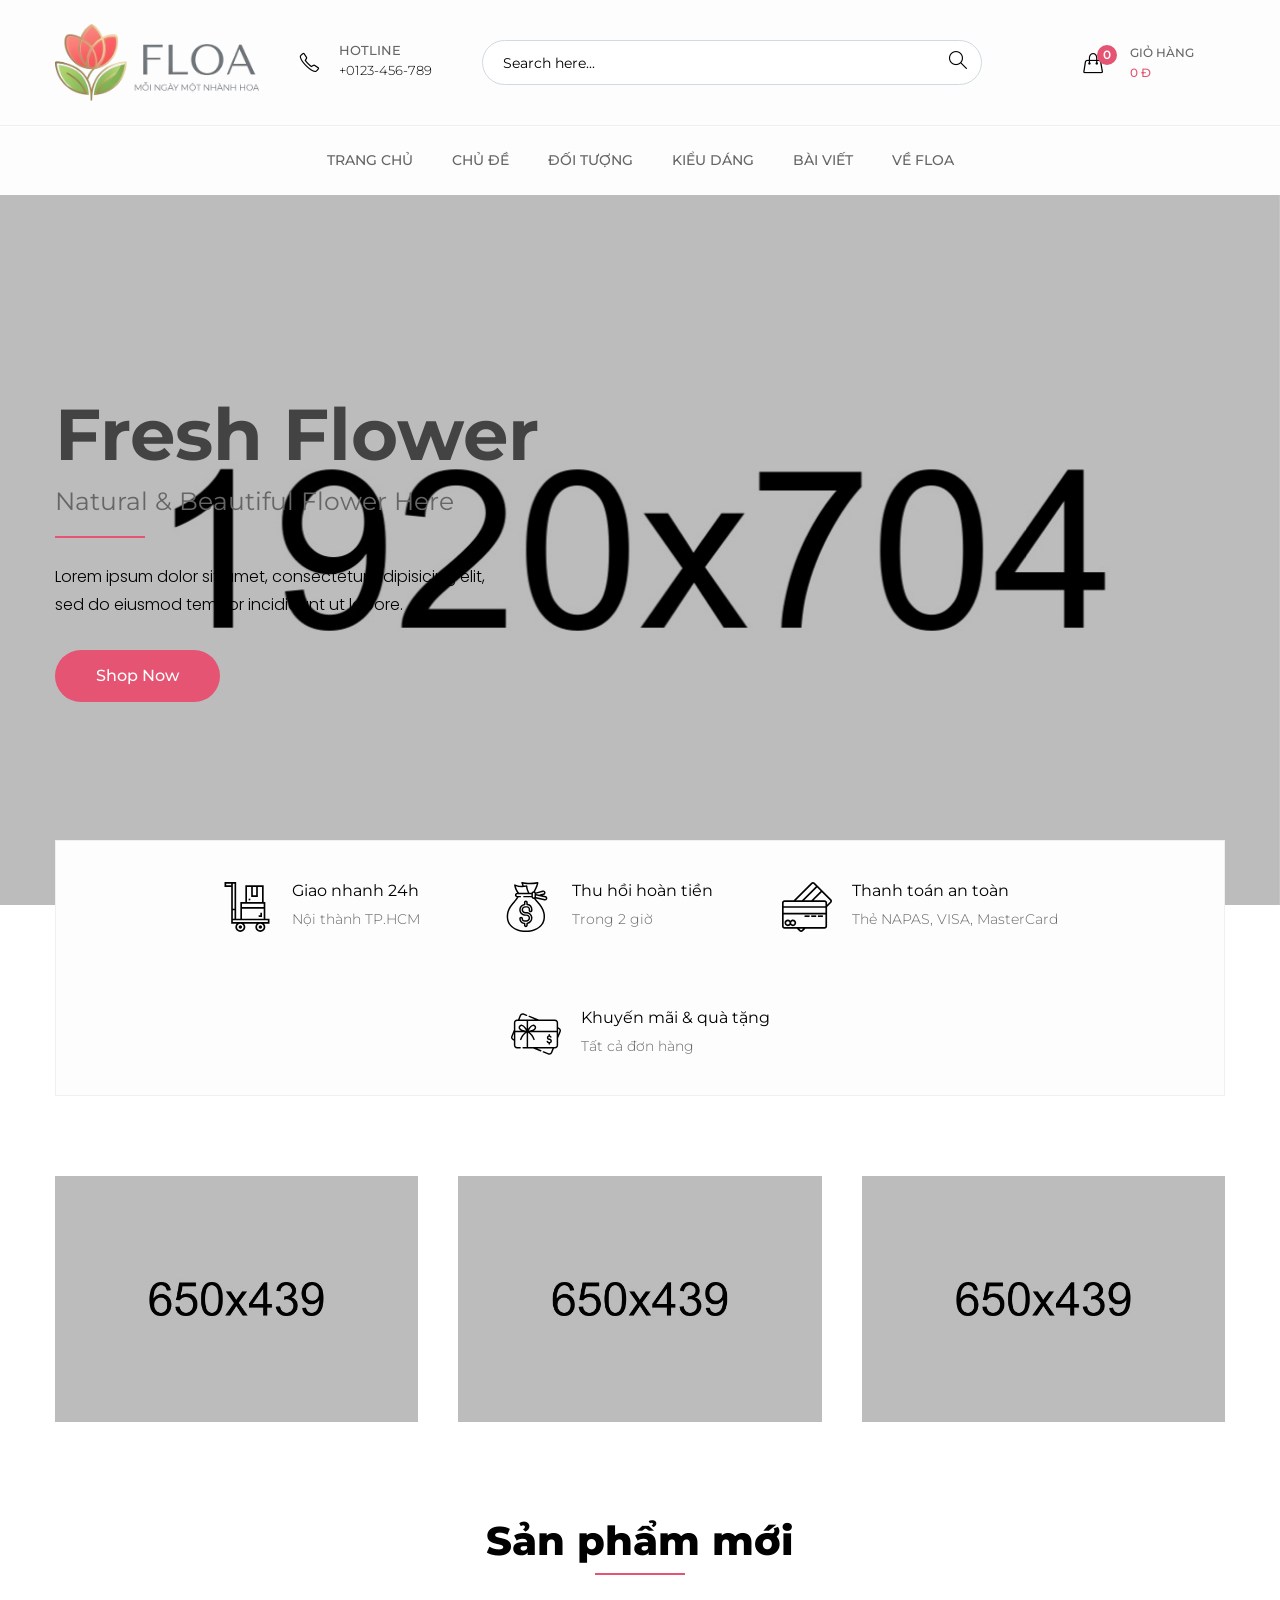
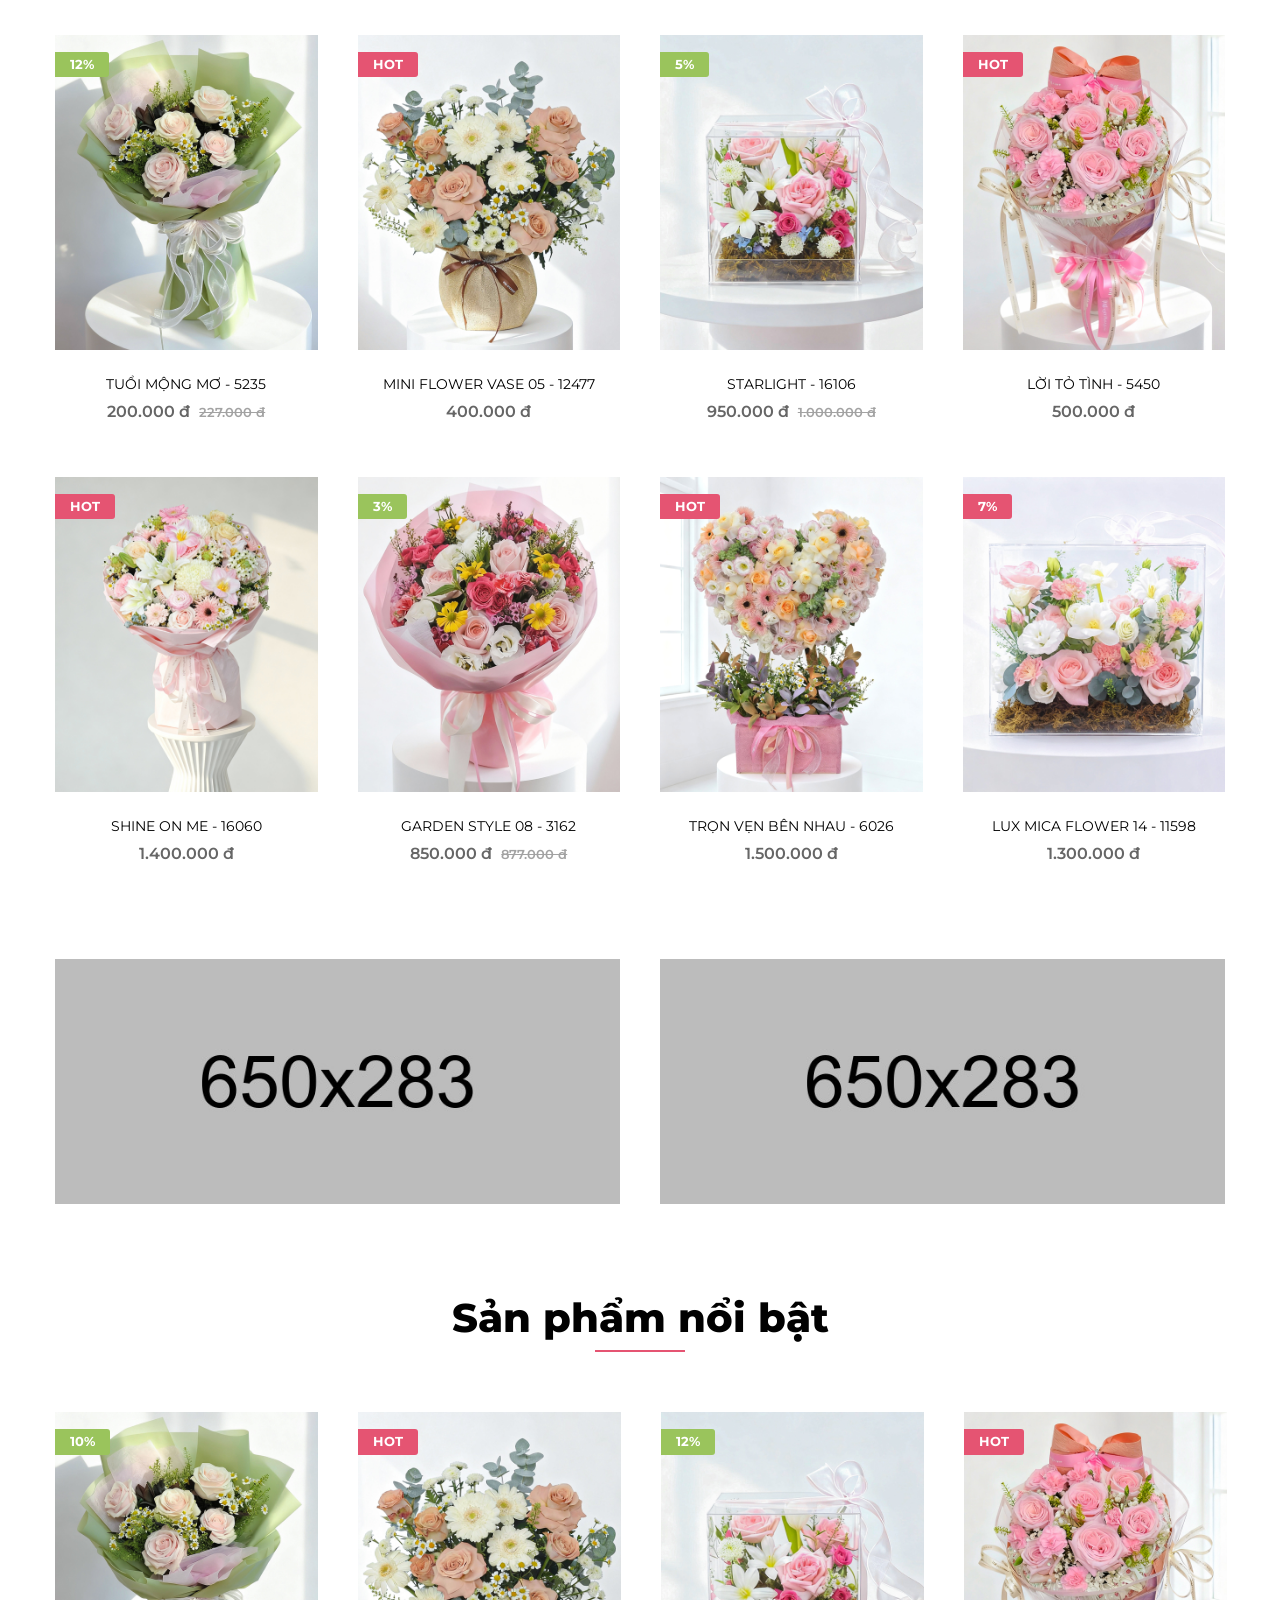
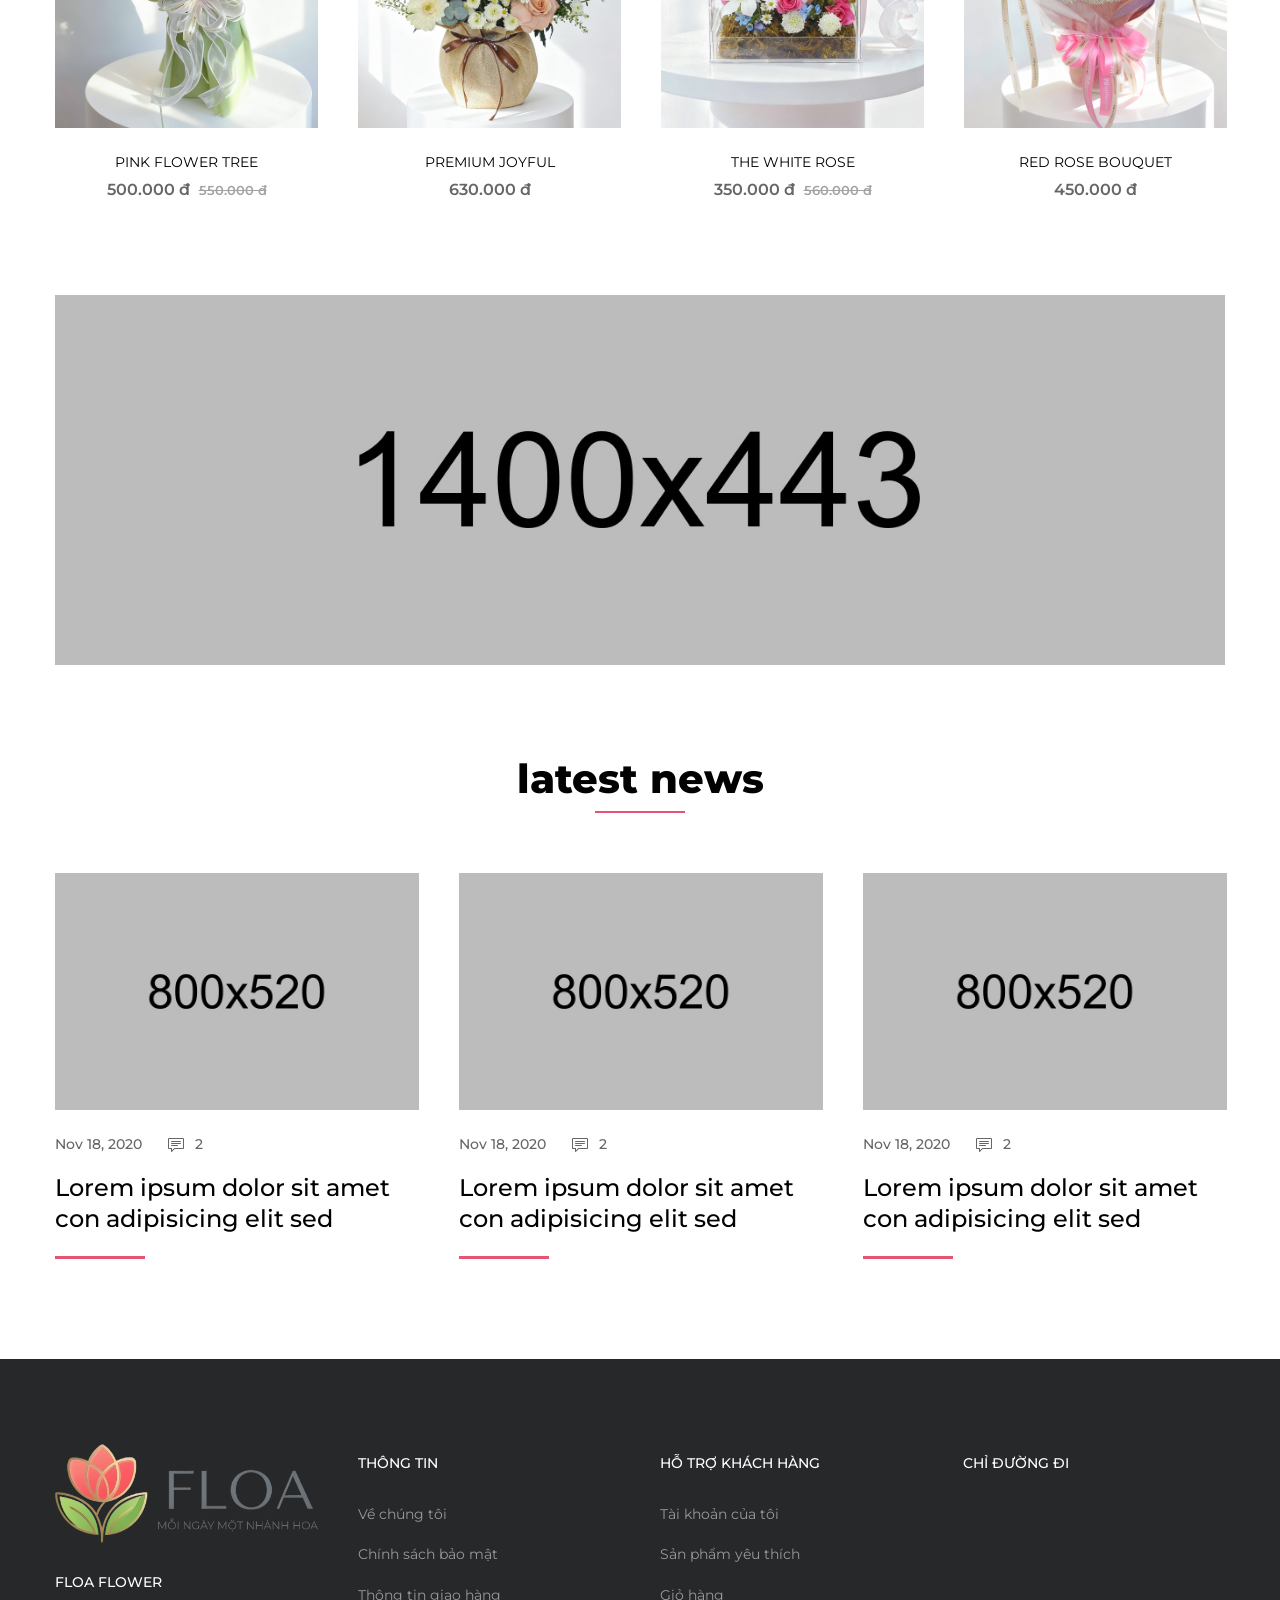
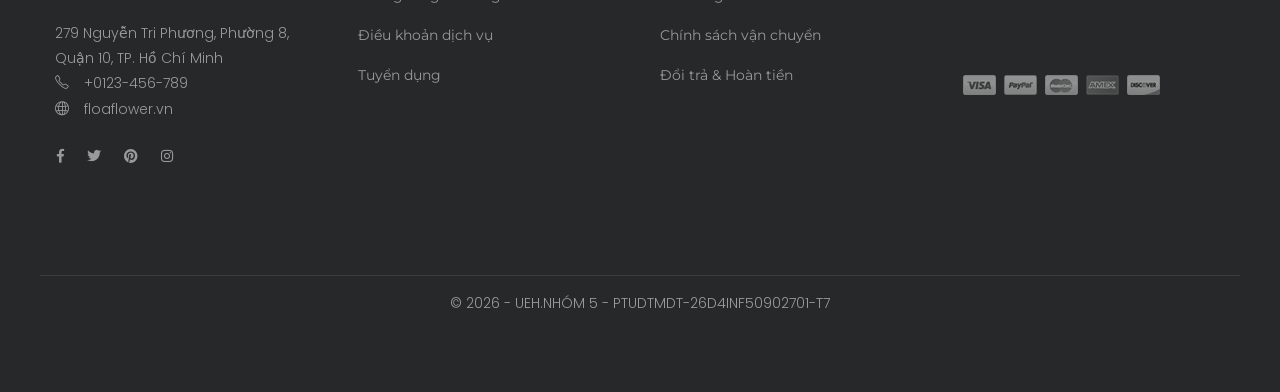
==== commit dcd496b1: "update javascript add to cart" ====
--- a/index.html
+++ b/index.html
@@ -124,9 +124,12 @@
                                         <a href="#ltn__utilize-cart-menu" class="ltn__utilize-toggle">
                                             <span class="mini-cart-icon">
                                                 <i class="icon-handbag"></i>
-                                                <sup>3</sup>
+                                                <sup class="cart-quantity-count">0</sup>
                                             </span>
-                                            <h6><span>Giỏ hàng</span> <span class="ltn__secondary-color">1.735.000</span></h6>
+                                            <h6>
+                                                <span>Giỏ hàng</span> 
+                                                <span class="ltn__secondary-color cart-total-price">0 đ</span>
+                                            </h6>
                                         </a>
                                     </div>
                                 </li>
@@ -220,55 +223,24 @@
 
     <!-- Utilize Cart Menu Start -->
     <div id="ltn__utilize-cart-menu" class="ltn__utilize ltn__utilize-cart-menu">
-        <div class="ltn__utilize-menu-inner ltn__scrollbar">
+        <div class="ltn__utilize-menu-inner ltn__custom-scrollbar">
             <div class="ltn__utilize-menu-head">
-                <span class="ltn__utilize-menu-title">Cart</span>
+                <span class="ltn__utilize-menu-title">Giỏ hàng</span>
                 <button class="ltn__utilize-close">×</button>
             </div>
-            <div class="mini-cart-product-area ltn__scrollbar">
-                <div class="mini-cart-item clearfix">
-                    <div class="mini-cart-img">
-                        <a href="#"><img src="img/product/1.png" alt="Image"></a>
-                        <span class="mini-cart-item-delete"><i class="icon-trash"></i></span>
-                    </div>
-                    <div class="mini-cart-info">
-                        <h6><a href="#">Tuổi Mộng Mơ - 5235</a></h6>
-                        <span class="mini-cart-quantity">1 x 200.000</span>
-                    </div>
-                </div>
-                <div class="mini-cart-item clearfix">
-                    <div class="mini-cart-img">
-                        <a href="#"><img src="img/product/2.png" alt="Image"></a>
-                        <span class="mini-cart-item-delete"><i class="icon-trash"></i></span>
-                    </div>
-                    <div class="mini-cart-info">
-                        <h6><a href="#">Mini flower vase 05 - 12477</a></h6>
-                        <span class="mini-cart-quantity">1 x 400.000</span>
-                    </div>
-                </div>
-                <div class="mini-cart-item clearfix">
-                    <div class="mini-cart-img">
-                        <a href="#"><img src="img/product/3.png" alt="Image"></a>
-                        <span class="mini-cart-item-delete"><i class="icon-trash"></i></span>
-                    </div>
-                    <div class="mini-cart-info">
-                        <h6><a href="#">Starlight - 16106</a></h6>
-                        <span class="mini-cart-quantity">1 x 950.000</span>
-                    </div>
-                </div>
-                
+            <div class="mini-cart-product-area ltn__custom-scrollbar">
+                <ul id="mini-cart-list">
+                </ul>
             </div>
             <div class="mini-cart-footer">
                 <div class="mini-cart-sub-total">
-                    <h5>Tổng cộng: <span>1.735.000</span></h5>
+                    <h5>Tạm tính: <span id="mini-cart-total">0 đ</span></h5>
                 </div>
                 <div class="btn-wrapper">
-                    <a href="cart.html" class="theme-btn-1 btn btn-effect-1">Xem giỏ</a>
-                    <a href="cart.html" class="theme-btn-2 btn btn-effect-2">Thanh toán</a>
-                </div>
-                <p>Free ship đơn hàng từ 1.000.000</p>
-            </div>
-
+                    <a href="cart.html" class="theme-btn-1 btn btn-effect-1">Xem giỏ hàng</a>
+                    <a href="checkout.html" class="theme-btn-2 btn btn-effect-1">Thanh toán</a>
+                </div>
+            </div>
         </div>
     </div>
     <!-- Utilize Cart Menu End -->
@@ -552,20 +524,9 @@
                                 <ul>
                                     <li>
                                         <a href="#" title="Quick View" data-bs-toggle="modal" data-bs-target="#quick_view_modal">
-                                            <i class="icon-magnifier"></i>
-                                        </a>
-                                    </li>
-                                    <li class="add-to-cart">
-                                        <a href="#" title="Add to Cart" data-bs-toggle="modal" data-bs-target="#add_to_cart_modal">
-                                            <span class="cart-text d-none d-xl-block">THÊM VÀO GIỎ</span>
-                                            <span class="d-block d-xl-none"><i class="icon-handbag"></i></span>
-                                        </a>
-                                    </li>
-                                    <li>
-                                        <a href="#" title="Quick View" data-bs-toggle="modal" data-bs-target="#quick_view_modal">
-                                            <i class="icon-shuffle"></i>
-                                        </a>
-                                    </li>
+                                           <span class="cart-text d-none d-xl-block"> XEM NHANH </span>
+                                        </a>
+                                    </li>                                  
                                 </ul>
                             </div>
                         </div>
@@ -592,20 +553,9 @@
                                 <ul>
                                     <li>
                                         <a href="#" title="Quick View" data-bs-toggle="modal" data-bs-target="#quick_view_modal">
-                                            <i class="icon-magnifier"></i>
-                                        </a>
-                                    </li>
-                                    <li class="add-to-cart">
-                                        <a href="#" title="Add to Cart" data-bs-toggle="modal" data-bs-target="#add_to_cart_modal">
-                                            <span class="cart-text d-none d-xl-block">THÊM VÀO GIỎ</span>
-                                            <span class="d-block d-xl-none"><i class="icon-handbag"></i></span>
-                                        </a>
-                                    </li>
-                                    <li>
-                                        <a href="#" title="Quick View" data-bs-toggle="modal" data-bs-target="#quick_view_modal">
-                                            <i class="icon-shuffle"></i>
-                                        </a>
-                                    </li>
+                                           <span class="cart-text d-none d-xl-block"> XEM NHANH </span>
+                                        </a>
+                                    </li> 
                                 </ul>
                             </div>
                         </div>
@@ -631,20 +581,9 @@
                                 <ul>
                                     <li>
                                         <a href="#" title="Quick View" data-bs-toggle="modal" data-bs-target="#quick_view_modal">
-                                            <i class="icon-magnifier"></i>
-                                        </a>
-                                    </li>
-                                    <li class="add-to-cart">
-                                        <a href="#" title="Add to Cart" data-bs-toggle="modal" data-bs-target="#add_to_cart_modal">
-                                            <span class="cart-text d-none d-xl-block">THÊM VÀO GIỎ</span>
-                                            <span class="d-block d-xl-none"><i class="icon-handbag"></i></span>
-                                        </a>
-                                    </li>
-                                    <li>
-                                        <a href="#" title="Quick View" data-bs-toggle="modal" data-bs-target="#quick_view_modal">
-                                            <i class="icon-shuffle"></i>
-                                        </a>
-                                    </li>
+                                           <span class="cart-text d-none d-xl-block"> XEM NHANH </span>
+                                        </a>
+                                    </li> 
                                 </ul>
                             </div>
                         </div>
@@ -671,20 +610,9 @@
                                 <ul>
                                     <li>
                                         <a href="#" title="Quick View" data-bs-toggle="modal" data-bs-target="#quick_view_modal">
-                                            <i class="icon-magnifier"></i>
-                                        </a>
-                                    </li>
-                                    <li class="add-to-cart">
-                                        <a href="#" title="Add to Cart" data-bs-toggle="modal" data-bs-target="#add_to_cart_modal">
-                                            <span class="cart-text d-none d-xl-block">THÊM VÀO GIỎ</span>
-                                            <span class="d-block d-xl-none"><i class="icon-handbag"></i></span>
-                                        </a>
-                                    </li>
-                                    <li>
-                                        <a href="#" title="Quick View" data-bs-toggle="modal" data-bs-target="#quick_view_modal">
-                                            <i class="icon-shuffle"></i>
-                                        </a>
-                                    </li>
+                                           <span class="cart-text d-none d-xl-block"> XEM NHANH </span>
+                                        </a>
+                                    </li> 
                                 </ul>
                             </div>
                         </div>
@@ -710,20 +638,9 @@
                                 <ul>
                                     <li>
                                         <a href="#" title="Quick View" data-bs-toggle="modal" data-bs-target="#quick_view_modal">
-                                            <i class="icon-magnifier"></i>
-                                        </a>
-                                    </li>
-                                    <li class="add-to-cart">
-                                        <a href="#" title="Add to Cart" data-bs-toggle="modal" data-bs-target="#add_to_cart_modal">
-                                            <span class="cart-text d-none d-xl-block">THÊM VÀO GIỎ</span>
-                                            <span class="d-block d-xl-none"><i class="icon-handbag"></i></span>
-                                        </a>
-                                    </li>
-                                    <li>
-                                        <a href="#" title="Quick View" data-bs-toggle="modal" data-bs-target="#quick_view_modal">
-                                            <i class="icon-shuffle"></i>
-                                        </a>
-                                    </li>
+                                           <span class="cart-text d-none d-xl-block"> XEM NHANH </span>
+                                        </a>
+                                    </li> 
                                 </ul>
                             </div>
                         </div>
@@ -749,24 +666,10 @@
                                 <ul>
                                     <li>
                                         <a href="#" title="Quick View" data-bs-toggle="modal" data-bs-target="#quick_view_modal">
-                                            <i class="icon-magnifier"></i>
-                                        </a>
-                                    </li>
-                                    <li class="add-to-cart">
-                                        <a href="#" title="Add to Cart" data-bs-toggle="modal" data-bs-target="#add_to_cart_modal">
-                                            <span class="cart-text d-none d-xl-block">THÊM VÀO GIỎ</span>
-                                            <span class="d-block d-xl-none"><i class="icon-handbag"></i></span>
-                                        </a>
-                                    </li>
-                                    <li>
-                                        <a href="#" title="Quick View" data-bs-toggle="modal" data-bs-target="#quick_view_modal">
-                                            <i class="icon-shuffle"></i>
-                                        </a>
-                                    </li>
-                                </ul>
-                            </div>
-                            <div class="ltn__product-countdown">
-                                <div class="ltn__countdown" data-countdown="2021/12/25"></div>
+                                           <span class="cart-text d-none d-xl-block"> XEM NHANH </span>
+                                        </a>
+                                    </li> 
+                                </ul>
                             </div>
                         </div>
                         <div class="product-info">
@@ -792,20 +695,9 @@
                                 <ul>
                                     <li>
                                         <a href="#" title="Quick View" data-bs-toggle="modal" data-bs-target="#quick_view_modal">
-                                            <i class="icon-magnifier"></i>
-                                        </a>
-                                    </li>
-                                    <li class="add-to-cart">
-                                        <a href="#" title="Add to Cart" data-bs-toggle="modal" data-bs-target="#add_to_cart_modal">
-                                            <span class="cart-text d-none d-xl-block">THÊM VÀO GIỎ </span>
-                                            <span class="d-block d-xl-none"><i class="icon-handbag"></i></span>
-                                        </a>
-                                    </li>
-                                    <li>
-                                        <a href="#" title="Quick View" data-bs-toggle="modal" data-bs-target="#quick_view_modal">
-                                            <i class="icon-shuffle"></i>
-                                        </a>
-                                    </li>
+                                           <span class="cart-text d-none d-xl-block"> XEM NHANH </span>
+                                        </a>
+                                    </li> 
                                 </ul>
                             </div>
                         </div>
@@ -831,20 +723,9 @@
                                 <ul>
                                     <li>
                                         <a href="#" title="Quick View" data-bs-toggle="modal" data-bs-target="#quick_view_modal">
-                                            <i class="icon-magnifier"></i>
-                                        </a>
-                                    </li>
-                                    <li class="add-to-cart">
-                                        <a href="#" title="Add to Cart" data-bs-toggle="modal" data-bs-target="#add_to_cart_modal">
-                                            <span class="cart-text d-none d-xl-block">THÊM VÀO GIỎ</span>
-                                            <span class="d-block d-xl-none"><i class="icon-handbag"></i></span>
-                                        </a>
-                                    </li>
-                                    <li>
-                                        <a href="#" title="Quick View" data-bs-toggle="modal" data-bs-target="#quick_view_modal">
-                                            <i class="icon-shuffle"></i>
-                                        </a>
-                                    </li>
+                                           <span class="cart-text d-none d-xl-block"> XEM NHANH </span>
+                                        </a>
+                                    </li> 
                                 </ul>
                             </div>
                         </div>
@@ -909,28 +790,17 @@
                                 <ul>
                                     <li>
                                         <a href="#" title="Quick View" data-bs-toggle="modal" data-bs-target="#quick_view_modal">
-                                            <i class="icon-magnifier"></i>
-                                        </a>
-                                    </li>
-                                    <li class="add-to-cart">
-                                        <a href="#" title="Add to Cart" data-bs-toggle="modal" data-bs-target="#add_to_cart_modal">
-                                            <span class="cart-text d-none d-xl-block">Add to Cart</span>
-                                            <span class="d-block d-xl-none"><i class="icon-handbag"></i></span>
-                                        </a>
-                                    </li>
-                                    <li>
-                                        <a href="#" title="Quick View" data-bs-toggle="modal" data-bs-target="#quick_view_modal">
-                                            <i class="icon-shuffle"></i>
-                                        </a>
-                                    </li>
+                                           <span class="cart-text d-none d-xl-block"> XEM NHANH </span>
+                                        </a>
+                                    </li> 
                                 </ul>
                             </div>
                         </div>
                         <div class="product-info">
                             <h2 class="product-title"><a href="product-details.html">Pink Flower Tree</a></h2>
                             <div class="product-price">
-                                <span>$18.00</span>
-                                <del>$21.00</del>
+                                <span>500.000 đ</span>
+                                <del>550.000 đ</del>
                             </div>
                         </div>
                     </div>
@@ -949,27 +819,16 @@
                                 <ul>
                                     <li>
                                         <a href="#" title="Quick View" data-bs-toggle="modal" data-bs-target="#quick_view_modal">
-                                            <i class="icon-magnifier"></i>
-                                        </a>
-                                    </li>
-                                    <li class="add-to-cart">
-                                        <a href="#" title="Add to Cart" data-bs-toggle="modal" data-bs-target="#add_to_cart_modal">
-                                            <span class="cart-text d-none d-xl-block">Add to Cart</span>
-                                            <span class="d-block d-xl-none"><i class="icon-handbag"></i></span>
-                                        </a>
-                                    </li>
-                                    <li>
-                                        <a href="#" title="Quick View" data-bs-toggle="modal" data-bs-target="#quick_view_modal">
-                                            <i class="icon-shuffle"></i>
-                                        </a>
-                                    </li>
+                                           <span class="cart-text d-none d-xl-block"> XEM NHANH </span>
+                                        </a>
+                                    </li> 
                                 </ul>
                             </div>
                         </div>
                         <div class="product-info">
                             <h2 class="product-title"><a href="product-details.html">Premium Joyful</a></h2>
                             <div class="product-price">
-                                <span>$18.00</span>
+                                <span>630.000 đ</span>
                             </div>
                         </div>
                     </div>
@@ -988,28 +847,17 @@
                                 <ul>
                                     <li>
                                         <a href="#" title="Quick View" data-bs-toggle="modal" data-bs-target="#quick_view_modal">
-                                            <i class="icon-magnifier"></i>
-                                        </a>
-                                    </li>
-                                    <li class="add-to-cart">
-                                        <a href="#" title="Add to Cart" data-bs-toggle="modal" data-bs-target="#add_to_cart_modal">
-                                            <span class="cart-text d-none d-xl-block">Add to Cart</span>
-                                            <span class="d-block d-xl-none"><i class="icon-handbag"></i></span>
-                                        </a>
-                                    </li>
-                                    <li>
-                                        <a href="#" title="Quick View" data-bs-toggle="modal" data-bs-target="#quick_view_modal">
-                                            <i class="icon-shuffle"></i>
-                                        </a>
-                                    </li>
+                                           <span class="cart-text d-none d-xl-block"> XEM NHANH </span>
+                                        </a>
+                                    </li> 
                                 </ul>
                             </div>
                         </div>
                         <div class="product-info">
                             <h2 class="product-title"><a href="product-details.html">The White Rose</a></h2>
                             <div class="product-price">
-                                <span>$16.00</span>
-                                <del>$19.00</del>
+                                <span>350.000 đ</span>
+                                <del>560.000 đ</del>
                             </div>
                         </div>
                     </div>
@@ -1028,27 +876,16 @@
                                 <ul>
                                     <li>
                                         <a href="#" title="Quick View" data-bs-toggle="modal" data-bs-target="#quick_view_modal">
-                                            <i class="icon-magnifier"></i>
-                                        </a>
-                                    </li>
-                                    <li class="add-to-cart">
-                                        <a href="#" title="Add to Cart" data-bs-toggle="modal" data-bs-target="#add_to_cart_modal">
-                                            <span class="cart-text d-none d-xl-block">Add to Cart</span>
-                                            <span class="d-block d-xl-none"><i class="icon-handbag"></i></span>
-                                        </a>
-                                    </li>
-                                    <li>
-                                        <a href="#" title="Quick View" data-bs-toggle="modal" data-bs-target="#quick_view_modal">
-                                            <i class="icon-shuffle"></i>
-                                        </a>
-                                    </li>
+                                           <span class="cart-text d-none d-xl-block"> XEM NHANH </span>
+                                        </a>
+                                    </li> 
                                 </ul>
                             </div>
                         </div>
                         <div class="product-info">
                             <h2 class="product-title"><a href="product-details.html">Red Rose Bouquet</a></h2>
                             <div class="product-price">
-                                <span>$20.00</span>
+                                <span>450.000 đ</span>
                             </div>
                         </div>
                     </div>
@@ -1067,27 +904,16 @@
                                 <ul>
                                     <li>
                                         <a href="#" title="Quick View" data-bs-toggle="modal" data-bs-target="#quick_view_modal">
-                                            <i class="icon-magnifier"></i>
-                                        </a>
-                                    </li>
-                                    <li class="add-to-cart">
-                                        <a href="#" title="Add to Cart" data-bs-toggle="modal" data-bs-target="#add_to_cart_modal">
-                                            <span class="cart-text d-none d-xl-block">Add to Cart</span>
-                                            <span class="d-block d-xl-none"><i class="icon-handbag"></i></span>
-                                        </a>
-                                    </li>
-                                    <li>
-                                        <a href="#" title="Quick View" data-bs-toggle="modal" data-bs-target="#quick_view_modal">
-                                            <i class="icon-shuffle"></i>
-                                        </a>
-                                    </li>
+                                           <span class="cart-text d-none d-xl-block"> XEM NHANH </span>
+                                        </a>
+                                    </li> 
                                 </ul>
                             </div>
                         </div>
                         <div class="product-info">
                             <h2 class="product-title"><a href="product-details.html">Heart's Desire</a></h2>
                             <div class="product-price">
-                                <span>$15.00</span>
+                                <span>350.000 đ</span>
                             </div>
                         </div>
                     </div>
@@ -1251,118 +1077,118 @@
     <!-- BLOG AREA END -->
 
     <!-- FOOTER AREA START -->
-<footer class="ltn__footer-area">
-    <div class="footer-top-area section-bg-5 pt-80 pb-30">
-        <div class="container">
-            <div class="row">
-                <div class="col-xl-3 col-md-6 col-sm-12 col-12 mb-30">
-                    <div class="footer-widget footer-about-widget">
-                        <div class="footer-logo mb-20">
-                            <div class="site-logo">
-                                <img src="img/logo.png" alt="Floa Flower Logo">
-                            </div>
-                        </div>
-                        <h4 class="footer-title">Floa Flower</h4>
-                        <div class="footer-address">
-                            <ul>
-                                <li>
-                                    <div class="footer-address-icon">
-                                        <i class="icon-placeholder"></i>
-                                    </div>
-                                    <div class="footer-address-info">
-                                        <p>279 Nguyễn Tri Phương, Phường 8, Quận 10, TP. Hồ Chí Minh</p>
-                                    </div>
-                                </li>
-                                <li>
-                                    <div class="footer-address-icon">
-                                        <i class="icon-phone"></i>
-                                    </div>
-                                    <div class="footer-address-info">
-                                        <p><a href="tel:+0123456789">+0123-456-789</a></p>
-                                    </div>
-                                </li>
-                                <li>
-                                    <div class="footer-address-icon">
-                                        <i class="icon-globe"></i>
-                                    </div>
-                                    <div class="footer-address-info">
-                                        <p><a href="#" target="_blank">floaflower.vn</a></p>
-                                    </div>
-                                </li>
-                            </ul>
-                        </div>
-                        <div class="ltn__social-media mt-20">
-                            <ul>
-                                <li><a href="#" title="Facebook"><i class="fab fa-facebook-f"></i></a></li>
-                                <li><a href="#" title="X (Twitter)"><i class="fab fa-twitter"></i></a></li>
-                                <li><a href="#" title="Pinterest"><i class="fab fa-pinterest"></i></a></li>
-                                <li><a href="#" title="Instagram"><i class="fab fa-instagram"></i></a></li>
-                            </ul>
-                        </div>
-                    </div>
-                </div>
-
-                <div class="col-xl-3 col-md-6 col-sm-6 col-12 mb-30">
-                    <div class="footer-widget footer-menu-widget clearfix">
-                        <h4 class="footer-title">Thông tin</h4>
-                        <div class="footer-menu">
-                            <ul>
-                                <li><a href="about.html">Về chúng tôi</a></li>
-                                <li><a href="contact.html">Chính sách bảo mật</a></li>
-                                <li><a href="faq.html">Thông tin giao hàng</a></li>
-                                <li><a href="contact.html">Điều khoản dịch vụ</a></li>
-                                <li><a href="contact.html">Tuyển dụng</a></li>
-                            </ul>
-                        </div>
-                    </div>
-                </div>
-
-                <div class="col-xl-3 col-md-6 col-sm-6 col-12 mb-30">
-                    <div class="footer-widget footer-menu-widget clearfix">
-                        <h4 class="footer-title">Hỗ trợ khách hàng</h4>
-                        <div class="footer-menu">
-                            <ul>
-                                <li><a href="account.html">Tài khoản của tôi</a></li>
-                                <li><a href="wishlist.html">Sản phẩm yêu thích</a></li>
-                                <li><a href="cart.html">Giỏ hàng</a></li>
-                                <li><a href="product-details.html">Chính sách vận chuyển</a></li>
-                                <li><a href="account.html">Đổi trả & Hoàn tiền</a></li>
-                            </ul>
-                        </div>
-                    </div>
-                </div>
-
-                <div class="col-xl-3 col-md-6 col-sm-12 col-12 mb-30">
-                    <div class="footer-widget footer-about-widget">
-                        <h4 class="footer-title">Chỉ đường đi</h4>
-                        <div class="footer-address">
-                            <div class="map-container" style="border-radius: 8px; overflow: hidden;">
-                                <iframe 
-                                    src="https://www.google.com/maps/embed?pb=!1m18!1m12!1m3!1d3919.6511106441585!2d106.666496975838!3d10.761348859473531!2m3!1f0!2f0!3f0!3m2!1i1024!2i768!4f13.1!3m3!1m2!1s0x31752ee4e5555555%3A0xc3f58e652ad7552a!2zMjc5IE5ndXnhu4VuIFRyaSBQaMawxqFuZywgUGjGsOG7nW5nIDgsIFF14bqtbiAxMCwgSOG7kyBDaMOtIE1pbmgsIFZpZXRuYW0!5e0!3m2!1svi!2s!4v1710000000000!5m2!1svi!2s" 
-                                    width="100%" height="150" style="border:0;" allowfullscreen="" loading="lazy"></iframe>
-                            </div>
-                        </div>
-                        <div class="footer-payment-img mt-20">
-                            <img src="img/icons/payment-6.png" alt="Phương thức thanh toán">
-                        </div>
-                    </div>
-                </div>
-            </div>
-        </div>
-    </div>
-    
-    <div class="ltn__copyright-area ltn__copyright-2 section-bg-5">
-        <div class="container ltn__border-top-2">
-            <div class="row">
-            <div class="col-md-12 col-12 text-center">
-                    <div class="footer-widget">
-                        <p>© <span class="current-year">2026</span> - UEH.NHÓM 5 - PTUDTMDT-26D4INF50902701-T7</p>
-                    </div>
-                </div>
-            </div>
-        </div>
-    </div>
-</footer>
+    <footer class="ltn__footer-area">
+        <div class="footer-top-area section-bg-5 pt-80 pb-30">
+            <div class="container">
+                <div class="row">
+                    <div class="col-xl-3 col-md-6 col-sm-12 col-12 mb-30">
+                        <div class="footer-widget footer-about-widget">
+                            <div class="footer-logo mb-20">
+                                <div class="site-logo">
+                                    <img src="img/logo.png" alt="Floa Flower Logo">
+                                </div>
+                            </div>
+                            <h4 class="footer-title">Floa Flower</h4>
+                            <div class="footer-address">
+                                <ul>
+                                    <li>
+                                        <div class="footer-address-icon">
+                                            <i class="icon-placeholder"></i>
+                                        </div>
+                                        <div class="footer-address-info">
+                                            <p>279 Nguyễn Tri Phương, Phường 8, Quận 10, TP. Hồ Chí Minh</p>
+                                        </div>
+                                    </li>
+                                    <li>
+                                        <div class="footer-address-icon">
+                                            <i class="icon-phone"></i>
+                                        </div>
+                                        <div class="footer-address-info">
+                                            <p><a href="tel:+0123456789">+0123-456-789</a></p>
+                                        </div>
+                                    </li>
+                                    <li>
+                                        <div class="footer-address-icon">
+                                            <i class="icon-globe"></i>
+                                        </div>
+                                        <div class="footer-address-info">
+                                            <p><a href="#" target="_blank">floaflower.vn</a></p>
+                                        </div>
+                                    </li>
+                                </ul>
+                            </div>
+                            <div class="ltn__social-media mt-20">
+                                <ul>
+                                    <li><a href="#" title="Facebook"><i class="fab fa-facebook-f"></i></a></li>
+                                    <li><a href="#" title="X (Twitter)"><i class="fab fa-twitter"></i></a></li>
+                                    <li><a href="#" title="Pinterest"><i class="fab fa-pinterest"></i></a></li>
+                                    <li><a href="#" title="Instagram"><i class="fab fa-instagram"></i></a></li>
+                                </ul>
+                            </div>
+                        </div>
+                    </div>
+
+                    <div class="col-xl-3 col-md-6 col-sm-6 col-12 mb-30">
+                        <div class="footer-widget footer-menu-widget clearfix">
+                            <h4 class="footer-title">Thông tin</h4>
+                            <div class="footer-menu">
+                                <ul>
+                                    <li><a href="about.html">Về chúng tôi</a></li>
+                                    <li><a href="contact.html">Chính sách bảo mật</a></li>
+                                    <li><a href="faq.html">Thông tin giao hàng</a></li>
+                                    <li><a href="contact.html">Điều khoản dịch vụ</a></li>
+                                    <li><a href="contact.html">Tuyển dụng</a></li>
+                                </ul>
+                            </div>
+                        </div>
+                    </div>
+
+                    <div class="col-xl-3 col-md-6 col-sm-6 col-12 mb-30">
+                        <div class="footer-widget footer-menu-widget clearfix">
+                            <h4 class="footer-title">Hỗ trợ khách hàng</h4>
+                            <div class="footer-menu">
+                                <ul>
+                                    <li><a href="account.html">Tài khoản của tôi</a></li>
+                                    <li><a href="wishlist.html">Sản phẩm yêu thích</a></li>
+                                    <li><a href="cart.html">Giỏ hàng</a></li>
+                                    <li><a href="product-details.html">Chính sách vận chuyển</a></li>
+                                    <li><a href="account.html">Đổi trả & Hoàn tiền</a></li>
+                                </ul>
+                            </div>
+                        </div>
+                    </div>
+
+                    <div class="col-xl-3 col-md-6 col-sm-12 col-12 mb-30">
+                        <div class="footer-widget footer-about-widget">
+                            <h4 class="footer-title">Chỉ đường đi</h4>
+                            <div class="footer-address">
+                                <div class="map-container" style="border-radius: 8px; overflow: hidden;">
+                                    <iframe 
+                                        src="https://www.google.com/maps/embed?pb=!1m18!1m12!1m3!1d3919.6511106441585!2d106.666496975838!3d10.761348859473531!2m3!1f0!2f0!3f0!3m2!1i1024!2i768!4f13.1!3m3!1m2!1s0x31752ee4e5555555%3A0xc3f58e652ad7552a!2zMjc5IE5ndXnhu4VuIFRyaSBQaMawxqFuZywgUGjGsOG7nW5nIDgsIFF14bqtbiAxMCwgSOG7kyBDaMOtIE1pbmgsIFZpZXRuYW0!5e0!3m2!1svi!2s!4v1710000000000!5m2!1svi!2s" 
+                                        width="100%" height="150" style="border:0;" allowfullscreen="" loading="lazy"></iframe>
+                                </div>
+                            </div>
+                            <div class="footer-payment-img mt-20">
+                                <img src="img/icons/payment-6.png" alt="Phương thức thanh toán">
+                            </div>
+                        </div>
+                    </div>
+                </div>
+            </div>
+        </div>
+        
+        <div class="ltn__copyright-area ltn__copyright-2 section-bg-5">
+            <div class="container ltn__border-top-2">
+                <div class="row">
+                <div class="col-md-12 col-12 text-center">
+                        <div class="footer-widget">
+                            <p>© <span class="current-year">2026</span> - UEH.NHÓM 5 - PTUDTMDT-26D4INF50902701-T7</p>
+                        </div>
+                    </div>
+                </div>
+            </div>
+        </div>
+    </footer>
     <!-- FOOTER AREA END -->
 
     <!-- MODAL AREA START (Quick View Modal) -->
@@ -1387,8 +1213,7 @@
                                     </div>
                                     <div class="col-lg-6 col-12">
                                         <div class="modal-product-info shop-details-info pl-0">
-                                            <h3>Tuổi Mộng Mơ - 5235
- Red</h3>
+                                            <h3>Tuổi Mộng Mơ - 5235</h3>
                                             <div class="product-price-ratting mb-20">
                                                 <ul>
                                                     <li>
@@ -1414,33 +1239,13 @@
                                             <div class="modal-product-brief">
                                                 <p>Dịu Dàng Ngày Mới – món quà hoàn hảo để gửi gắm những yêu thương nhẹ nhàng, một lời chúc bình yên dành cho những người ta trân quý nhất.</p>
                                             </div>
-                                            <div class="ltn__product-details-menu-2 product-cart-wishlist-btn mb-30">
-                                                <ul>
-                                                    <li>
-                                                        <div class="cart-plus-minus">
-                                                            <input type="text" value="02" name="qtybutton" class="cart-plus-minus-box">
-                                                        </div>
-                                                    </li>
-                                                    <li>
-                                                        <a href="#" class="theme-btn-1 btn btn-effect-1 d-add-to-cart" title="Thêm vào giỏ" data-bs-toggle="modal" data-bs-target="#add_to_cart_modal">
-                                                            <span>THÊM VÀO GIỎ</span>
-                                                        </a>
-                                                    </li>
-                                                    <li>
-                                                        <a href="#" class="btn btn-effect-1 d-add-to-wishlist" title="Thêm vào yêu thích" data-bs-toggle="modal" data-bs-target="#liton_wishlist_modal">
-                                                            <i class="icon-heart"></i>
-                                                        </a>
-                                                    </li>
-                                                </ul>
-                                            </div>
                                             <div class="ltn__social-media mb-30">
                                                 <ul>
                                                     <li class="d-meta-title">Chia sẻ:</li>
                                                     <li><a href="#" title="Facebook"><i class="icon-social-facebook"></i></a></li>
                                                     <li><a href="#" title="Twitter"><i class="icon-social-twitter"></i></a></li>
                                                     <li><a href="#" title="Pinterest"><i class="icon-social-pinterest"></i></a></li>
-                                                    <li><a href="#" title="Instagram"><i class="icon-social-instagram"></i></a></li>
-                                                    
+                                                    <li><a href="#" title="Instagram"><i class="icon-social-instagram"></i></a></li>   
                                                 </ul>
                                             </div>
                                             <div class="modal-product-meta ltn__product-details-menu-1 mb-30 d-none">
--- a/css/style.css
+++ b/css/style.css
@@ -48,7 +48,11 @@
 # Margin Bottom
 # Custom margin Padding
 
+#NEW UPDATE HERE !!!!
+
 # Embed ifame Google Map
+# Editable shopping cart with Table
+# Nút -/= số lượng sản phẩm
 
 ============================================================= */
 /* -------------------------------------
@@ -9963,6 +9967,12 @@
 /* ----------------------------------------------------
     Cart plus minus
 ---------------------------------------------------- */
+.cart-plus-minus input {
+    user-select: text !important; /* Ép buộc cho phép chọn văn bản */
+    -webkit-user-select: text !important;
+    cursor: text; /* Hiện con trỏ chữ I khi rê vào ô số */
+}
+
 .cart-plus-minus {
   border: 2px solid;
   height: 50px;
@@ -10001,6 +10011,7 @@
   text-align: center;
   width: 40%;
   font-weight: 400; }
+
 
 /* ----------------------------------------------------
     Product Details
@@ -12958,6 +12969,53 @@
       border: 0;}
 
 
+/* -------------------------------------
+    Editalbe shoping cart table
+------------------------------------- */
+
+        /* fixed table layout keeps columns aligned regardless of name length */
+        .shoping-cart-table .table {
+            table-layout: fixed;
+            width: 100%;
+        }
+        /* truncate long product names so they don't stretch row */
+        .cart-product-info {
+            overflow: hidden;
+            white-space: nowrap;
+            text-overflow: ellipsis;
+        }
+        /* ensure numeric columns align left for consistent vertical alignment */
+        .cart-product-price,
+        .cart-product-quantity,
+        .cart-product-subtotal {
+            text-align: left !important;
+        }
+        /* give price/quantity/total predictable column widths */
+        .shoping-cart-table .table th.cart-product-price,
+        .shoping-cart-table .table td.cart-product-price,
+        .shoping-cart-table .table th.cart-product-quantity,
+        .shoping-cart-table .table td.cart-product-quantity,
+        .shoping-cart-table .table th.cart-product-subtotal,
+        .shoping-cart-table .table td.cart-product-subtotal {
+            width: 12% !important;
+            white-space: nowrap;
+            text-align: left !important;
+            padding-left: 0.5rem !important;
+        }
+
+/* -------------------------------------
+    Nút +/- thêm sản phẩm
+------------------------------------- */
+      .qtybutton {
+          cursor: pointer;
+          user-select: none;
+          display: inline-block;
+          padding: 5px 10px; /* Tùy chỉnh kích thước nút */
+          text-align: center;
+      }
+
+
+
 /* ----------------------------------------------------
     END
 ---------------------------------------------------- */
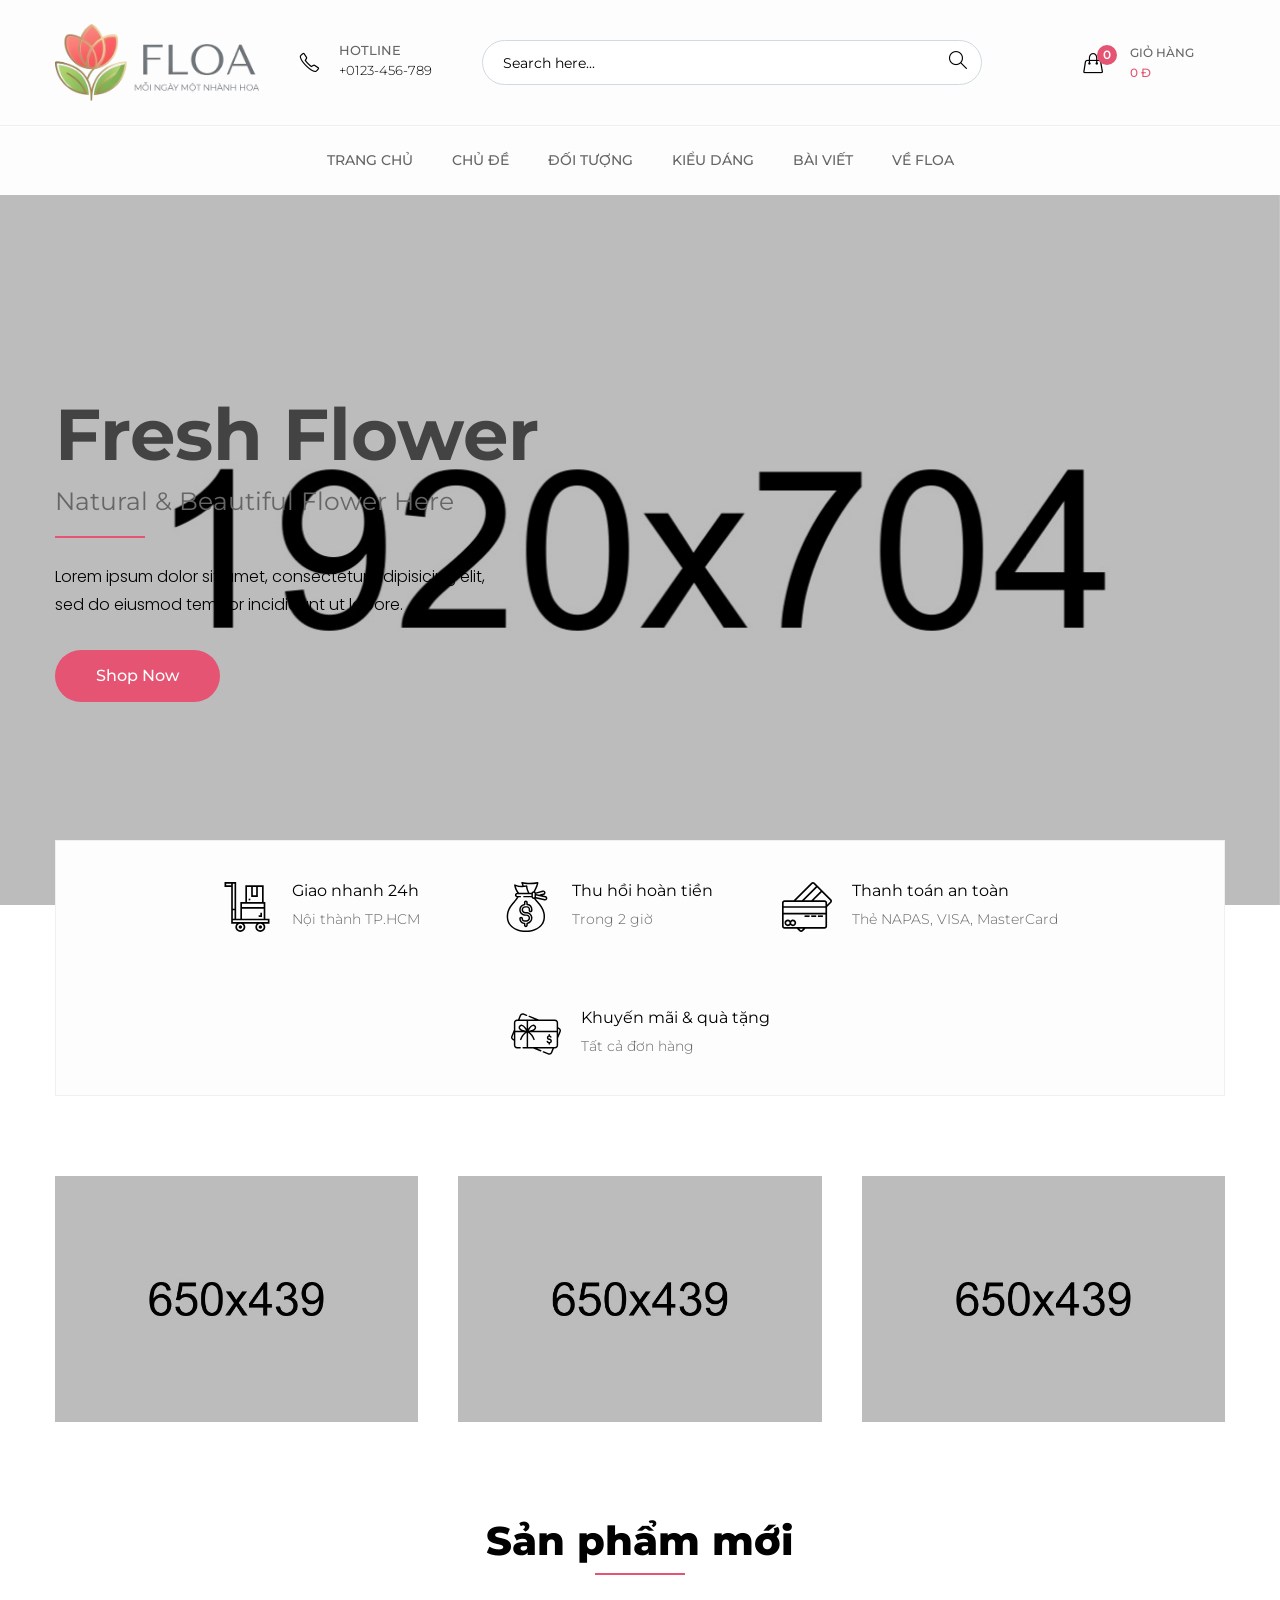
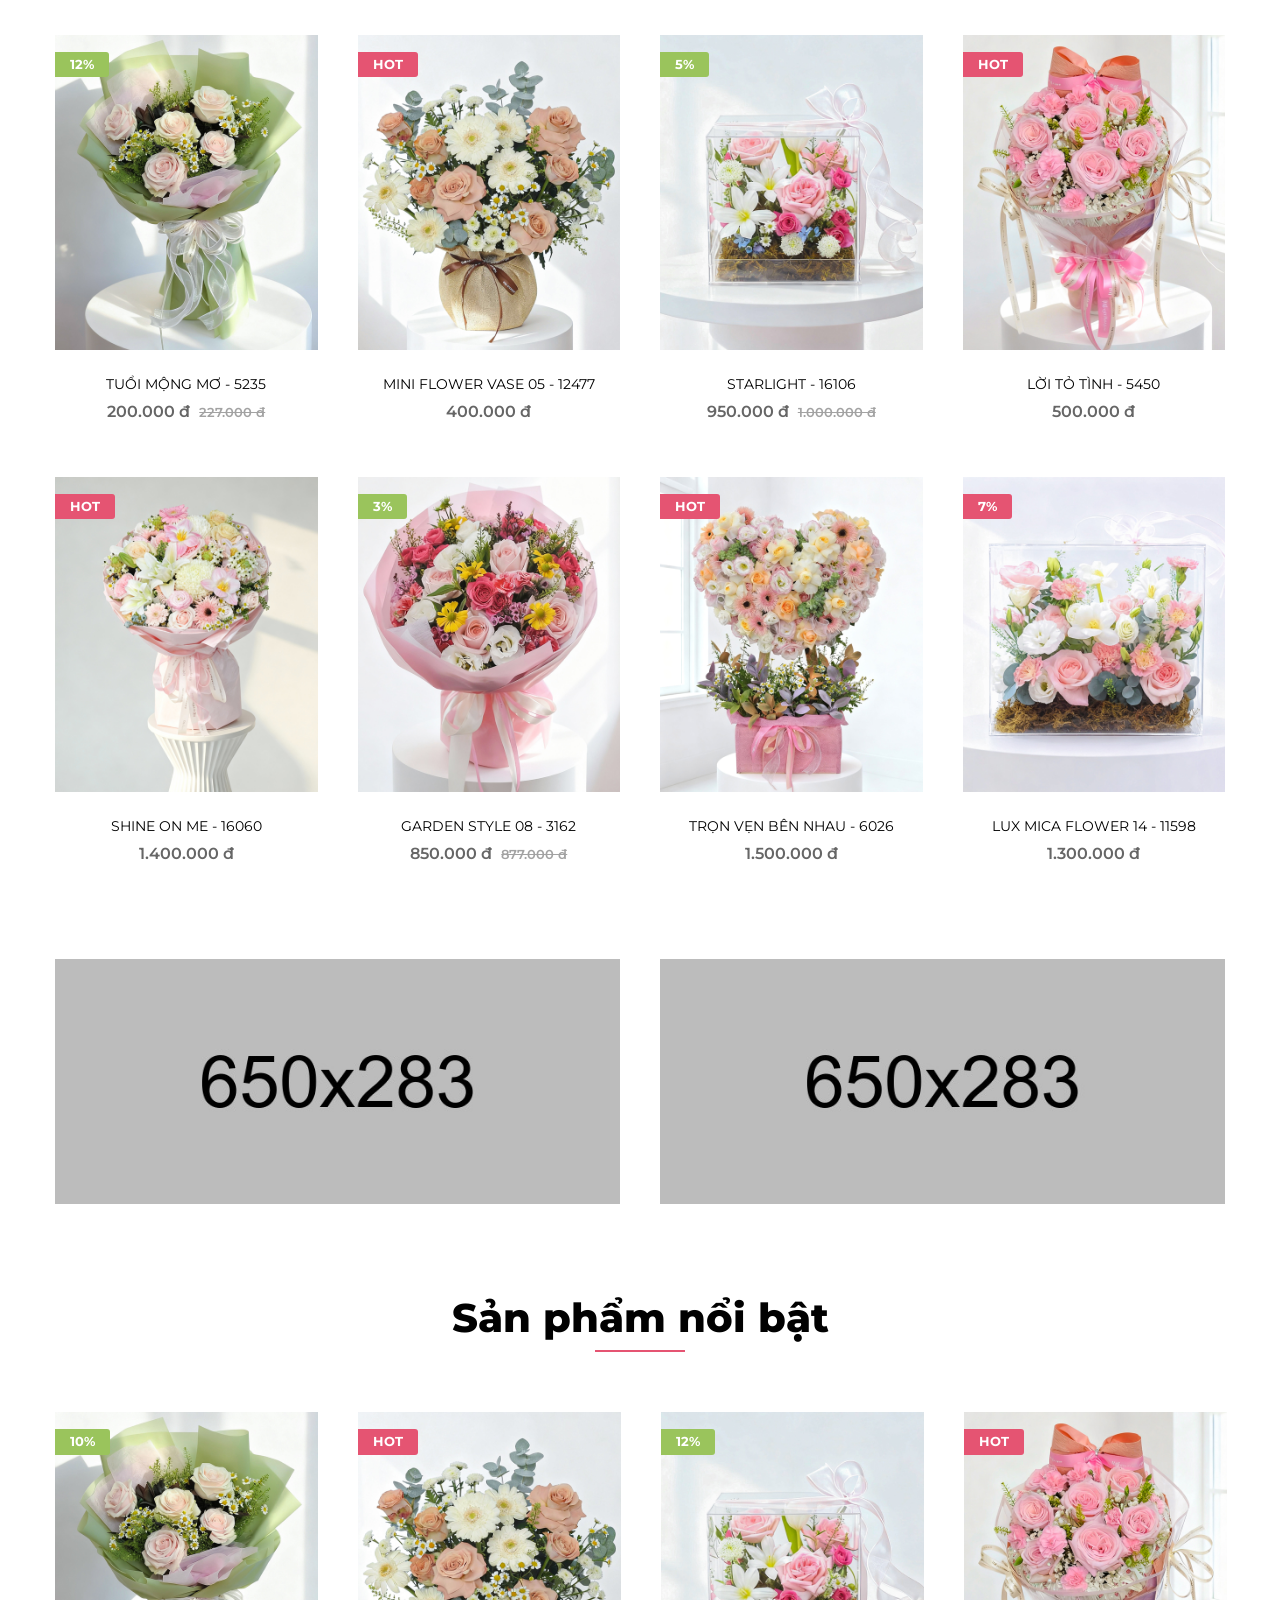
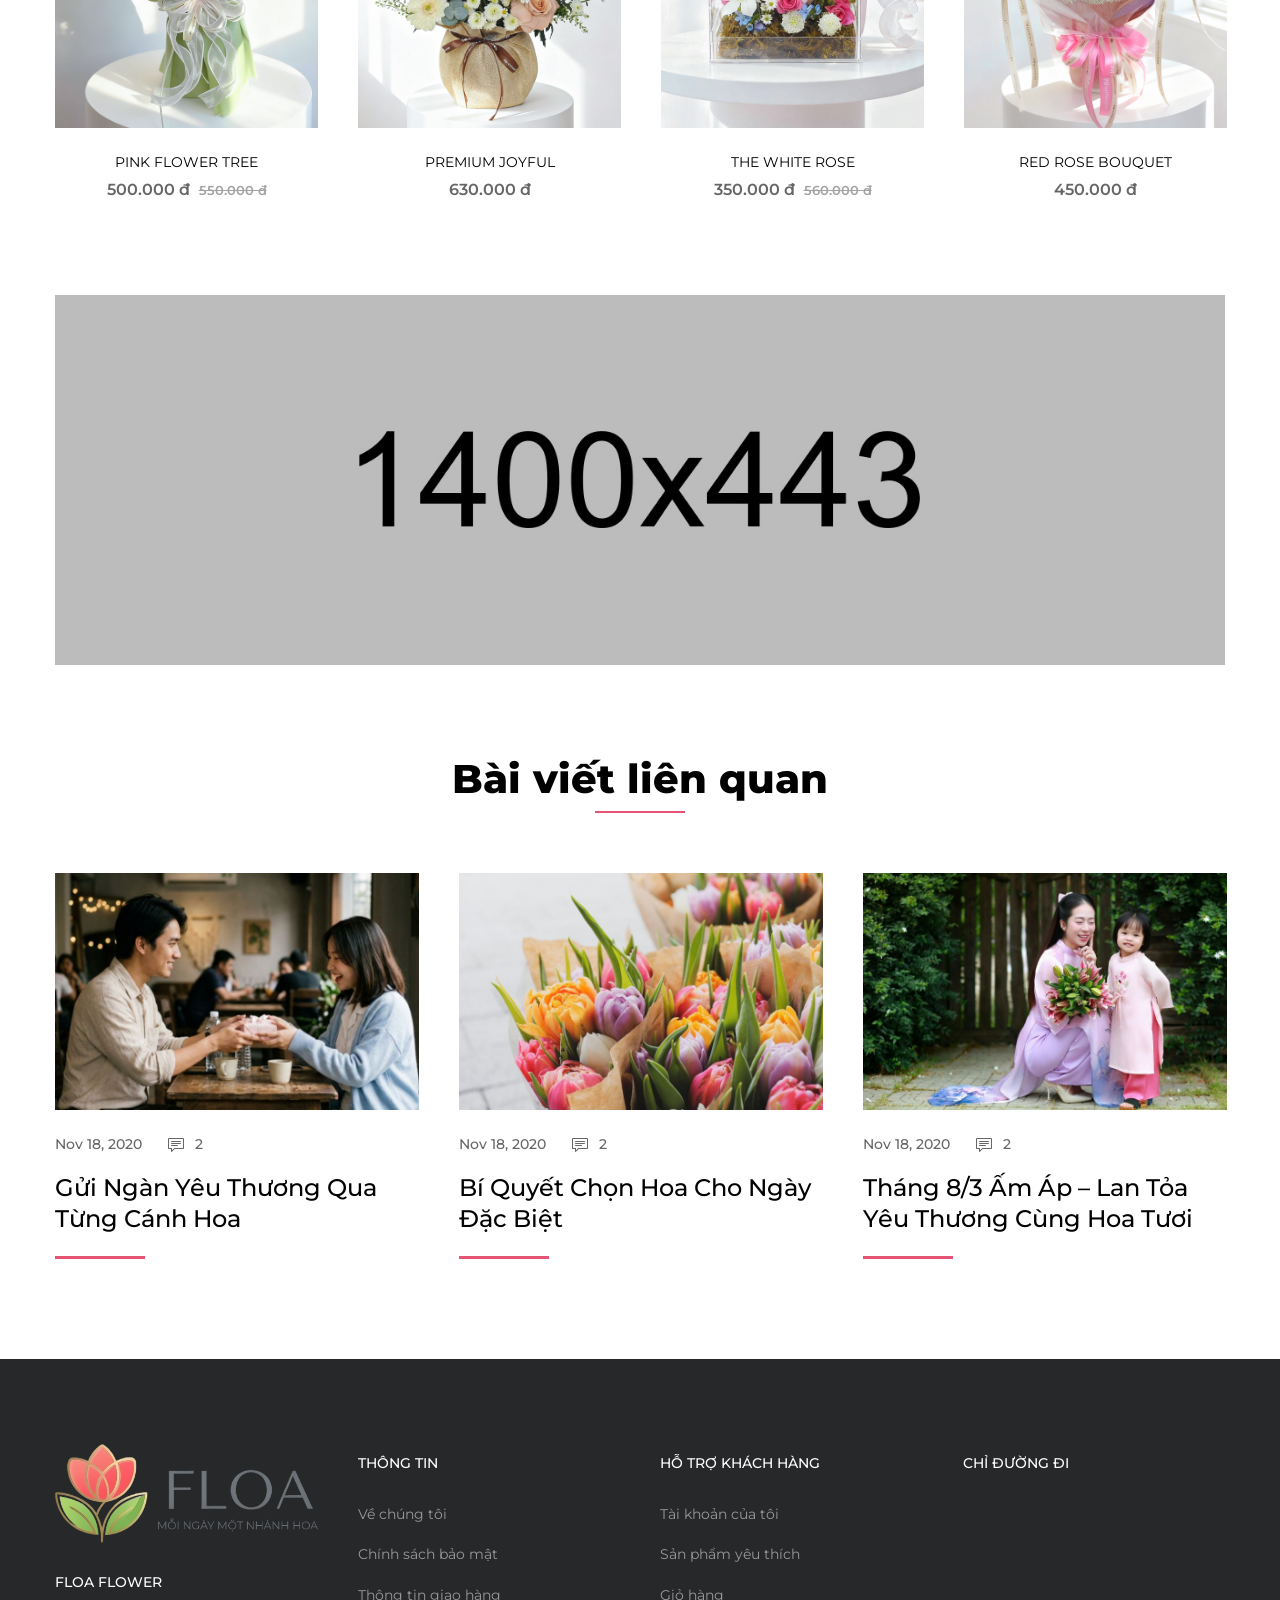
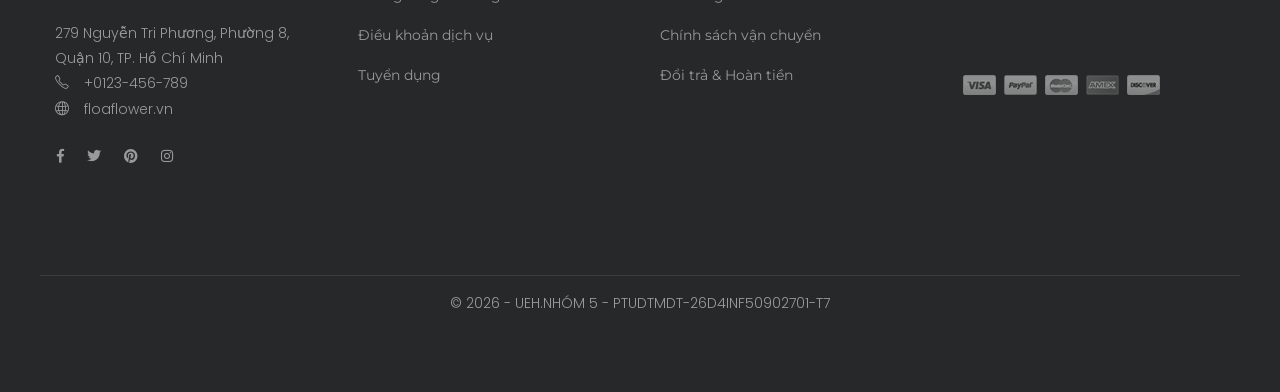
==== commit f369837a: "add hình banner blog" ====
--- a/index.html
+++ b/index.html
@@ -945,7 +945,7 @@
             <div class="row">
                 <div class="col-lg-12">
                     <div class="section-title-area text-center">
-                        <h1 class="section-title section-title-border">latest news</h1>
+                        <h1 class="section-title section-title-border">Bài viết liên quan</h1>
                     </div>
                 </div>
             </div>
@@ -970,7 +970,7 @@
                                     </li>
                                 </ul>
                             </div>
-                            <h3 class="ltn__blog-title blog-title-line"><a href="blog-details.html">Lorem ipsum dolor sit amet con adipisicing elit sed </a></h3>
+                            <h3 class="ltn__blog-title blog-title-line"><a href="blog-details.html">Gửi Ngàn Yêu Thương Qua Từng Cánh Hoa</a></h3>
                         </div>
                     </div>
                 </div>
@@ -994,7 +994,7 @@
                                     </li>
                                 </ul>
                             </div>
-                            <h3 class="ltn__blog-title blog-title-line"><a href="blog-details.html">Lorem ipsum dolor sit amet con adipisicing elit sed </a></h3>
+                            <h3 class="ltn__blog-title blog-title-line"><a href="blog-details.html">Bí Quyết Chọn Hoa Cho Ngày Đặc Biệt</a></h3>
                         </div>
                     </div>
                 </div>
@@ -1018,7 +1018,7 @@
                                     </li>
                                 </ul>
                             </div>
-                            <h3 class="ltn__blog-title blog-title-line"><a href="blog-details.html">Lorem ipsum dolor sit amet con adipisicing elit sed </a></h3>
+                            <h3 class="ltn__blog-title blog-title-line"><a href="blog-details.html">Tháng 8/3 Ấm Áp – Lan Tỏa Yêu Thương Cùng Hoa Tươi</a></h3>
                         </div>
                     </div>
                 </div>
@@ -1042,7 +1042,7 @@
                                     </li>
                                 </ul>
                             </div>
-                            <h3 class="ltn__blog-title blog-title-line"><a href="blog-details.html">Lorem ipsum dolor sit amet con adipisicing elit sed </a></h3>
+                            <h3 class="ltn__blog-title blog-title-line"><a href="blog-details.html">Món Quà Nhỏ – Ý Nghĩa Lớn Từ Những Cành Hoa</a></h3>
                         </div>
                     </div>
                 </div>
@@ -1066,7 +1066,8 @@
                                     </li>
                                 </ul>
                             </div>
-                            <h3 class="ltn__blog-title blog-title-line"><a href="blog-details.html">Lorem ipsum dolor sit amet con adipisicing elit sed </a></h3>
+                            <h3 class="ltn__blog-title blog-title-line"><a href="blog-details.html">Cẩm Nang Chọn Hoa Cưới Cho Cô Dâu Hiện Đại
+</a></h3>
                         </div>
                     </div>
                 </div>
@@ -1237,7 +1238,7 @@
                                                 </ul>
                                             </div>
                                             <div class="modal-product-brief">
-                                                <p>Dịu Dàng Ngày Mới – món quà hoàn hảo để gửi gắm những yêu thương nhẹ nhàng, một lời chúc bình yên dành cho những người ta trân quý nhất.</p>
+                                                <p class="shop-details-info">Dịu Dàng Ngày Mới – món quà hoàn hảo để gửi gắm những yêu thương nhẹ nhàng, một lời chúc bình yên dành cho những người ta trân quý nhất.</p>
                                             </div>
                                             <div class="ltn__social-media mb-30">
                                                 <ul>
@@ -1283,48 +1284,7 @@
     </div>
     <!-- MODAL AREA END -->
 
-    <!-- MODAL AREA START (Wishlist Modal) -->
-    <div class="ltn__modal-area ltn__add-to-cart-modal-area">
-        <div class="modal fade" id="liton_wishlist_modal" tabindex="-1">
-            <div class="modal-dialog modal-md" role="document">
-                <div class="modal-content">
-                    <div class="modal-header">
-                        <button type="button" class="close" data-bs-dismiss="modal" aria-label="Close">
-                            <span aria-hidden="true">&times;</span>
-                        </button>
-                    </div>
-                    <div class="modal-body">
-                         <div class="ltn__quick-view-modal-inner">
-                             <div class="modal-product-item">
-                                <div class="row">
-                                    <div class="col-12">
-                                        <div class="modal-product-img">
-                                            <img src="img/sample/white-rose7.jpg" alt="#">
-                                        </div>
-                                         <div class="modal-product-info">
-                                            <h5><a href="product-details.html">Brake Conversion Kit</a></h5>
-                                            <p class="added-cart"><i class="fa fa-check-circle"></i>  Đã thêm vào danh sách yêu thích thành công</p>
-                                            <div class="btn-wrapper">
-                                                <a href="wishlist.html" class="theme-btn-1 btn btn-effect-1">Xem danh sách yêu thích</a>
-                                            </div>
-                                         </div>
-                                         <!-- additional-info -->
-                                         <div class="additional-info d-none">
-                                            <p>Chúng tôi muốn tặng bạn <b>giảm giá 10%</b> cho đơn hàng đầu tiên, <br>  Sử dụng mã giảm giá khi thanh toán</p>
-                                            <div class="payment-method">
-                                                <img src="img/icons/payment.png" alt="#">
-                                            </div>
-                                         </div>
-                                    </div>
-                                </div>
-                             </div>
-                         </div>
-                    </div>
-                </div>
-            </div>
-        </div>
-    </div>
-    <!-- MODAL AREA END -->
+    
 
 </div>
 <!-- Body main wrapper end -->
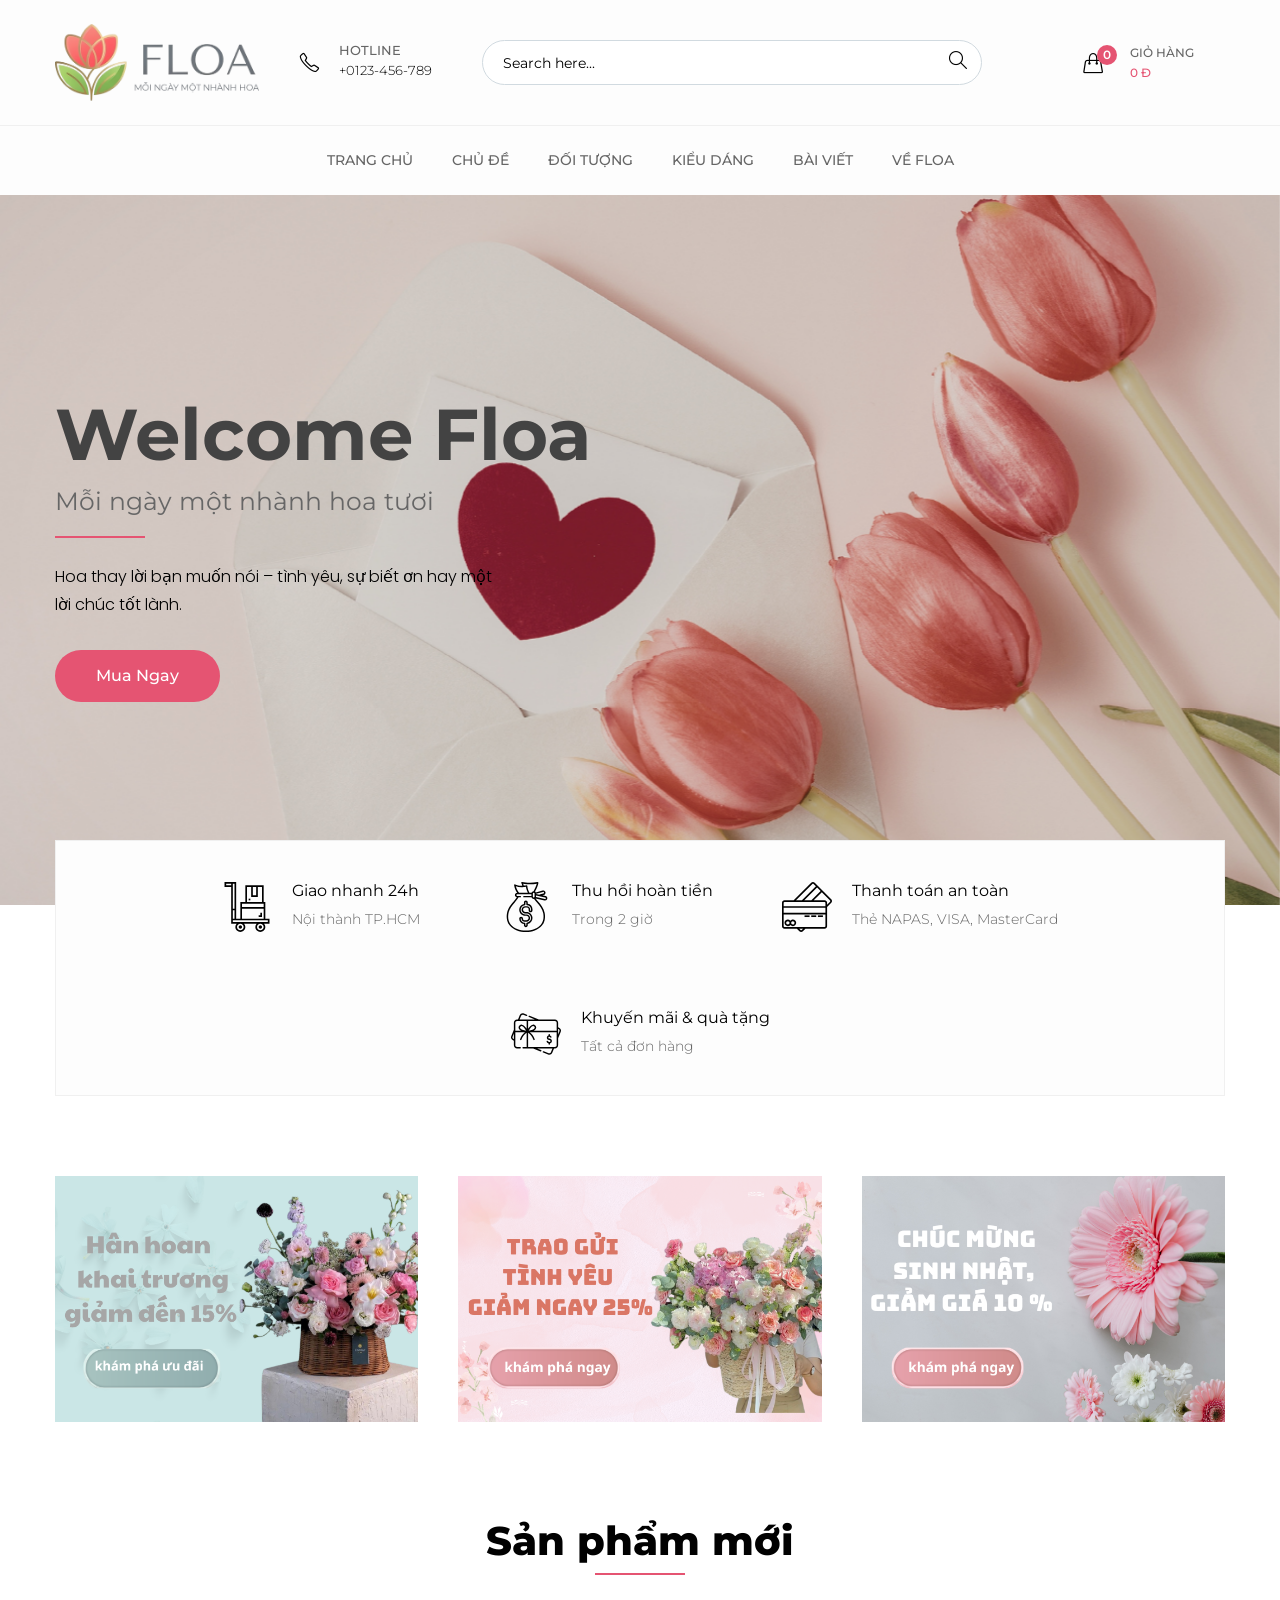
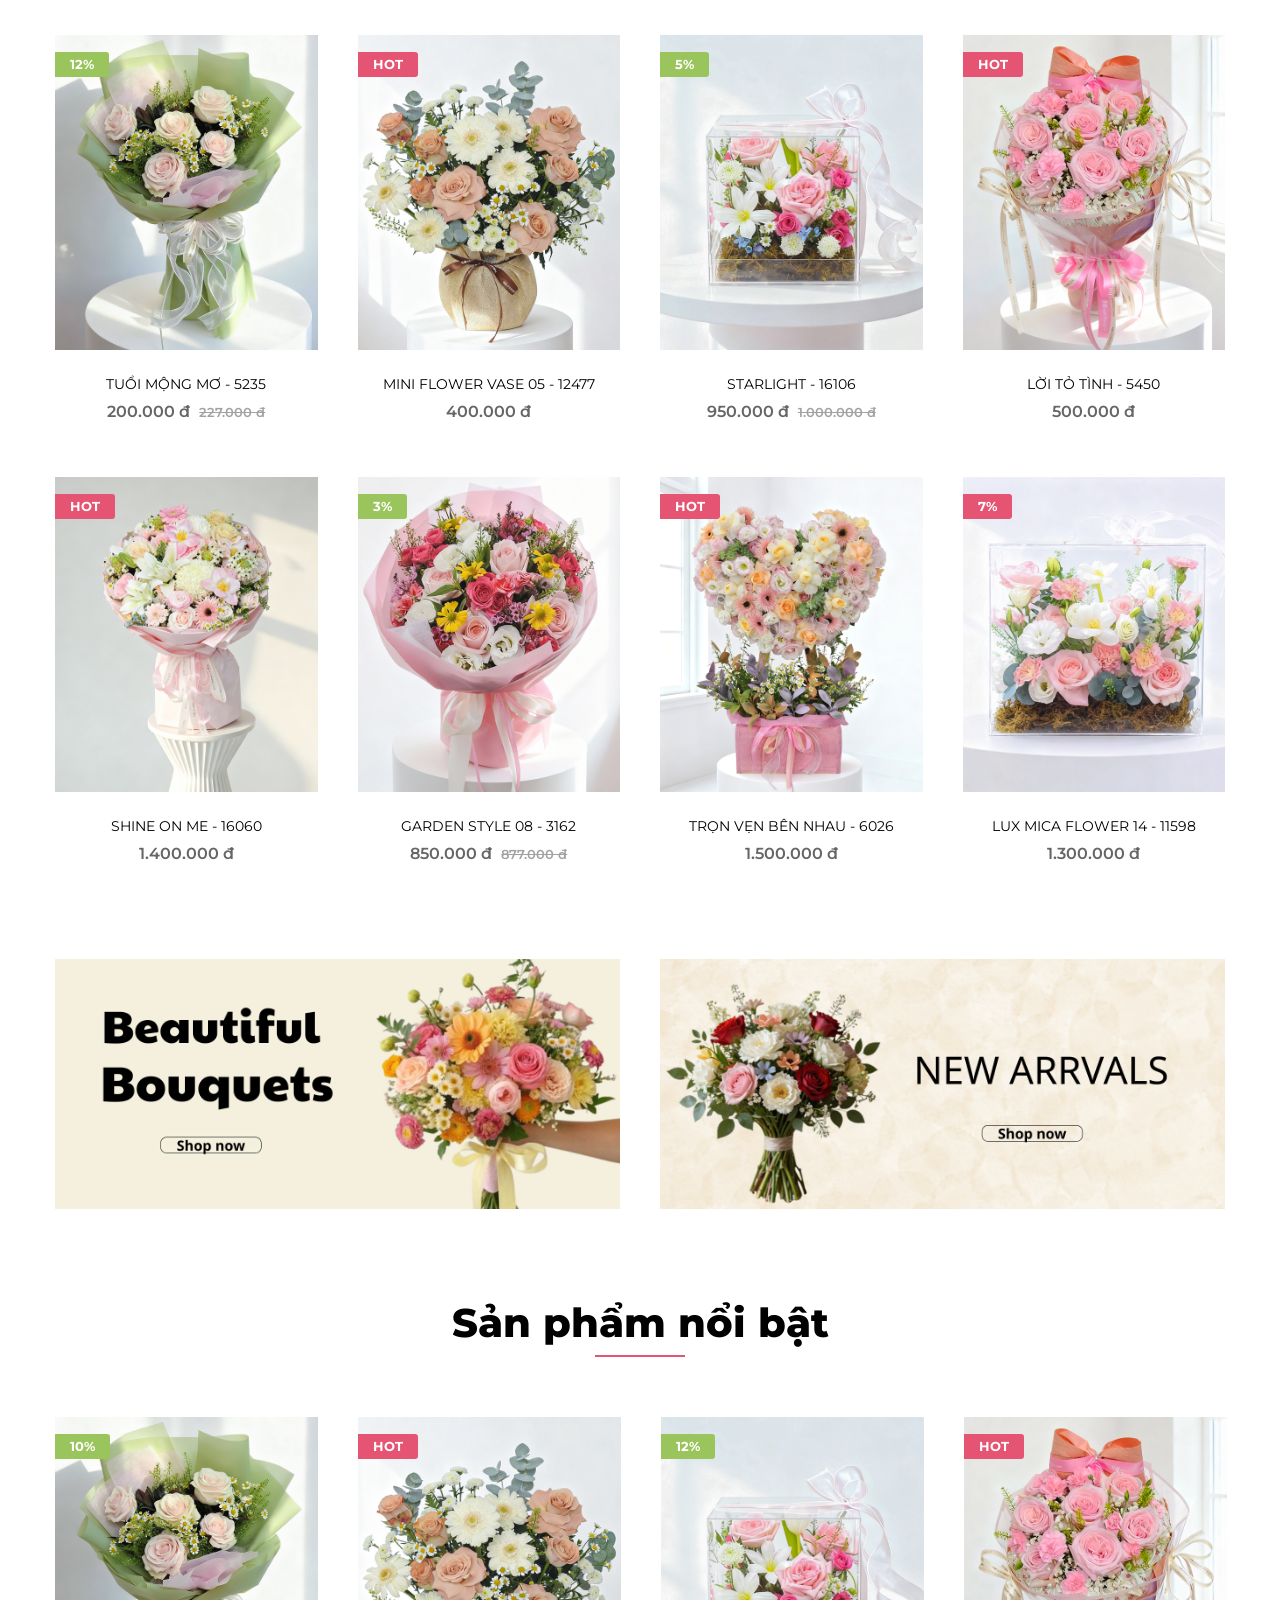
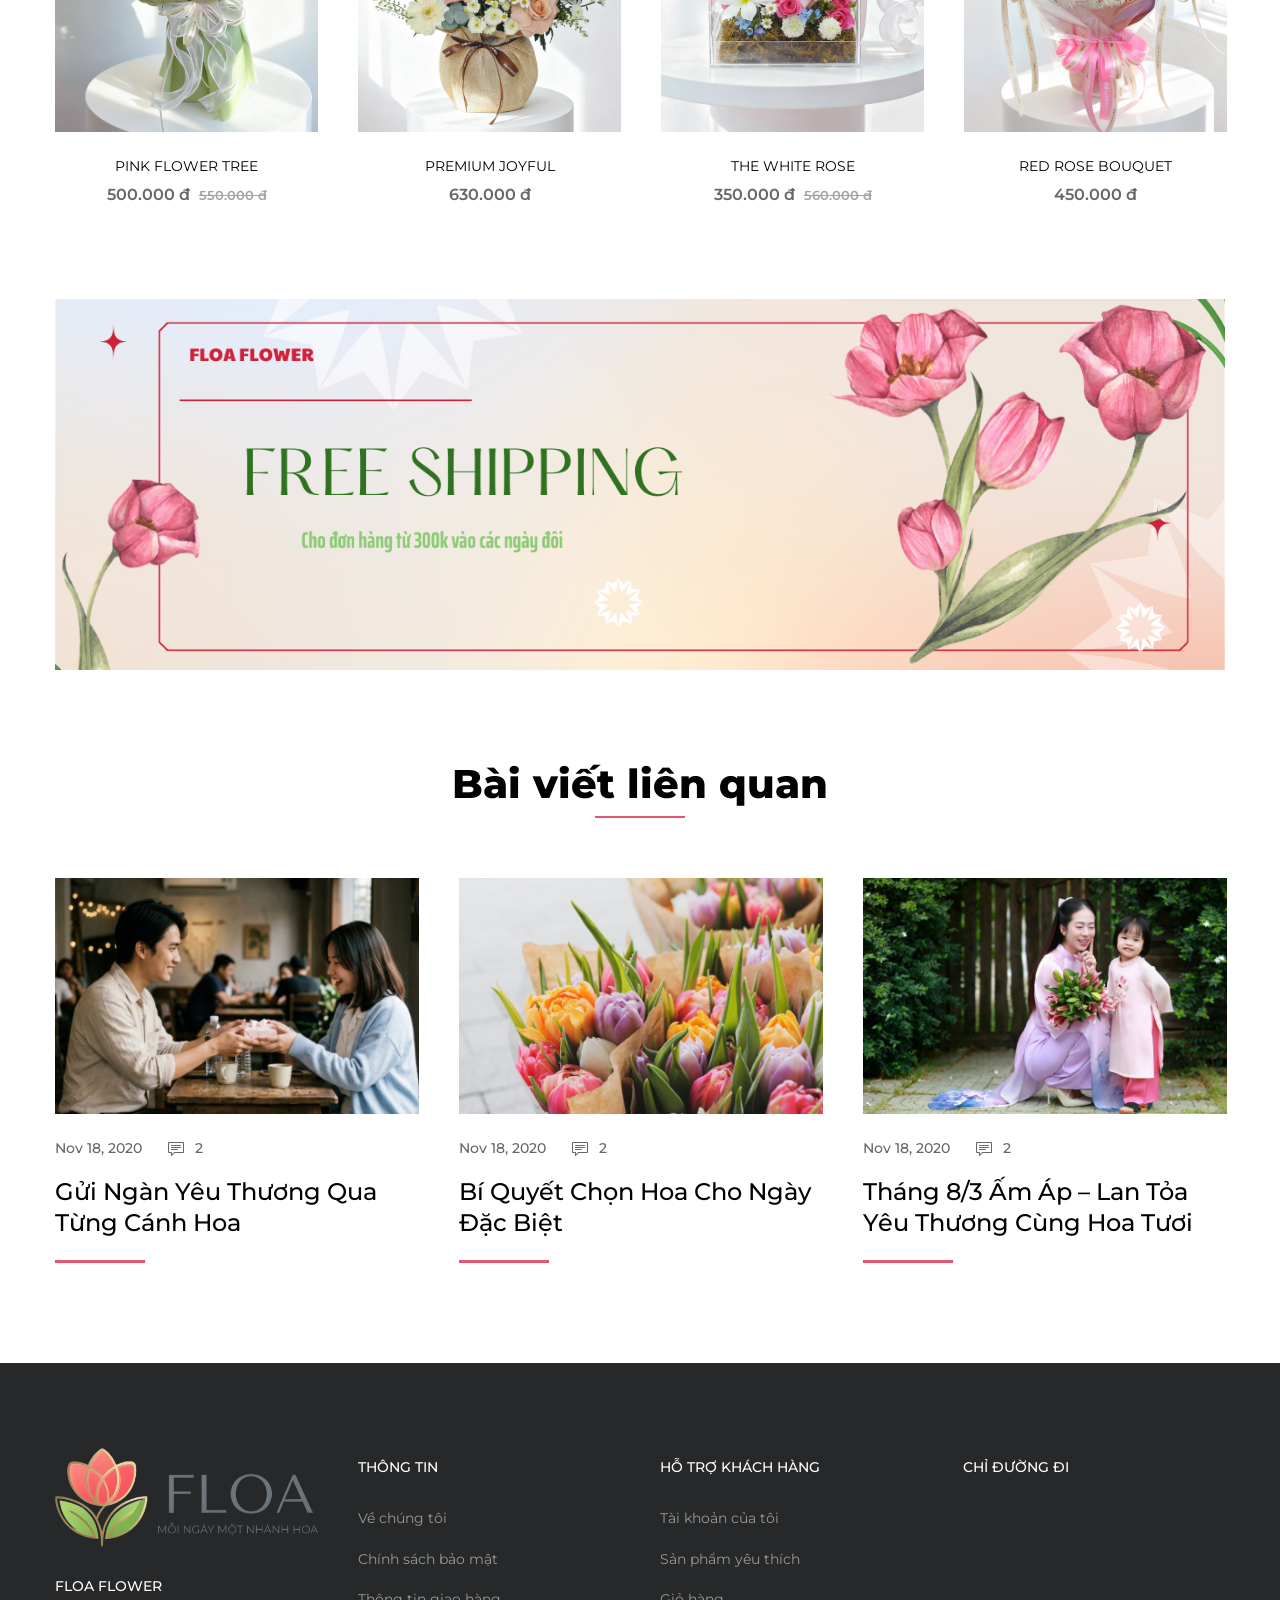
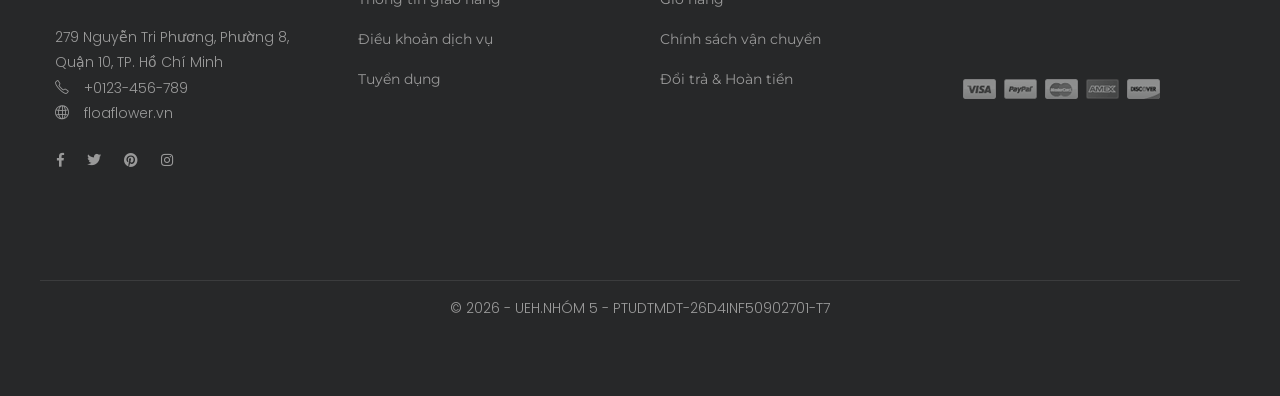
==== commit 484cb8b9: "upload banner" ====
--- a/index.html
+++ b/index.html
@@ -354,8 +354,35 @@
     <div class="ltn__slider-area ltn__slider-3 ltn__slider-6 section-bg-1">
         <div class="ltn__slide-one-active slick-slide-arrow-1 slick-slide-dots-1 arrow-white---">
             <!-- ltn__slide-item  -->
-            <div class="ltn__slide-item ltn__slide-item-8 text-color-white---- bg-image bg-overlay-theme-black-80---" data-bs-bg="img/slider/1.jpg">
+            <div class="ltn__slide-item ltn__slide-item-8 text-color-white---- bg-image bg-overlay-theme-black-80---" data-bs-bg="img/slider/slider1_1920x704.jpg">
                 <div class="ltn__slide-item-inner">
+                    <div class="container">
+                        <div class="row">
+                            <div class="col-lg-12 align-self-center">
+                                <div class="slide-item-info">
+                                    <div class="slide-item-info-inner ltn__slide-animation">
+                                        <div class="slide-item-info">
+                                            <div class="slide-item-info-inner ltn__slide-animation">
+                                                <h1 class="slide-title animated ">Welcome Floa</h1>
+                                                <h6 class="slide-sub-title ltn__body-color slide-title-line animated">Mỗi ngày một nhành hoa tươi</h6>
+                                                <div class="slide-brief animated">
+                                                    <p>Hoa thay lời bạn muốn nói – tình yêu, sự biết ơn hay một lời chúc tốt lành.</p>
+                                                </div>
+                                                <div class="btn-wrapper animated">
+                                                    <a href="service.html" class="theme-btn-1 btn btn-round">Mua Ngay</a>
+                                                </div>
+                                            </div>
+                                        </div>
+                                    </div>
+                                </div>
+                            </div>
+                        </div>
+                    </div>
+                </div>
+            </div>
+            <!-- ltn__slide-item  -->
+            <div class="ltn__slide-item ltn__slide-item-8 text-color-white---- bg-image bg-overlay-theme-black-80---" data-bs-bg="img/slider/slider2_1920x704.jpg">
+                <!--<div class="ltn__slide-item-inner">
                     <div class="container">
                         <div class="row">
                             <div class="col-lg-12 align-self-center">
@@ -367,7 +394,7 @@
                                                 <h6 class="slide-sub-title ltn__body-color slide-title-line animated">Natural & Beautiful Flower Here</h6>
                                                 <div class="slide-brief animated">
                                                     <p>Lorem ipsum dolor sit amet, consectetur adipisicing elit, sed do eiusmod tempor incididunt ut labore.</p>
-                                                </div>
+                                                </div> 
                                                 <div class="btn-wrapper animated">
                                                     <a href="service.html" class="theme-btn-1 btn btn-round">Shop Now</a>
                                                 </div>
@@ -375,47 +402,11 @@
                                         </div>
                                     </div>
                                 </div>
-                                <!-- <div class="slide-item-img">
-                                    <img src="img/slider/41-1.png" alt="#">
-                                    <span class="call-to-circle-1"></span>
-                                </div> -->
-                            </div>
-                        </div>
-                    </div>
-                </div>
-            </div>
-            <!-- ltn__slide-item  -->
-            <div class="ltn__slide-item ltn__slide-item-8 text-color-white---- bg-image bg-overlay-theme-black-80---" data-bs-bg="img/slider/3.jpg">
-                <div class="ltn__slide-item-inner">
-                    <div class="container">
-                        <div class="row">
-                            <div class="col-lg-12 align-self-center">
-                                <div class="slide-item-info">
-                                    <div class="slide-item-info-inner ltn__slide-animation">
-                                        <div class="slide-item-info">
-                                            <div class="slide-item-info-inner ltn__slide-animation">
-                                                <h1 class="slide-title animated ">Fresh Flower</h1>
-                                                <h6 class="slide-sub-title ltn__body-color slide-title-line animated">Natural & Beautiful Flower Here</h6>
-                                                <div class="slide-brief animated">
-                                                    <p>Lorem ipsum dolor sit amet, consectetur adipisicing elit, sed do eiusmod tempor incididunt ut labore.</p>
-                                                </div>
-                                                <div class="btn-wrapper animated">
-                                                    <a href="service.html" class="theme-btn-1 btn btn-round">Shop Now</a>
-                                                </div>
-                                            </div>
-                                        </div>
-                                    </div>
-                                </div>
-                                <!-- <div class="slide-item-img">
-                                    <img src="img/slider/41-1.png" alt="#">
-                                    <span class="call-to-circle-1"></span>
-                                </div> -->
-                            </div>
-                        </div>
-                    </div>
-                </div>
-            </div>
-            <!--  -->
+                             </div>
+                        </div>
+                    </div> -->
+                </div>
+            </div>
         </div>
     </div>
     <!-- SLIDER AREA END -->
@@ -476,21 +467,21 @@
                 <div class="col-lg-4 col-md-6">
                     <div class="ltn__banner-item">
                         <div class="ltn__banner-img">
-                            <a href="shop.html"><img src="img/banner/1.jpg" alt="Banner Image"></a>
+                            <a href="shop.html"><img src="img/banner/banner 3.1_650x439.png" alt="Banner Image"></a>
                         </div>
                     </div>
                 </div>
                 <div class="col-lg-4 col-md-6">
                     <div class="ltn__banner-item">
                         <div class="ltn__banner-img">
-                            <a href="shop.html"><img src="img/banner/2.jpg" alt="Banner Image"></a>
+                            <a href="shop.html"><img src="img/banner/banner 3.2_650x439.png" alt="Banner Image"></a>
                         </div>
                     </div>
                 </div>
                 <div class="col-lg-4 col-md-6">
                     <div class="ltn__banner-item">
                         <div class="ltn__banner-img">
-                            <a href="shop.html"><img src="img/banner/3.jpg" alt="Banner Image"></a>
+                            <a href="shop.html"><img src="img/banner/banner 3.3_650x439.png" alt="Banner Image"></a>
                         </div>
                     </div>
                 </div>
@@ -749,14 +740,14 @@
                 <div class="col-md-6">
                     <div class="ltn__banner-item">
                         <div class="ltn__banner-img">
-                            <a href="shop.html"><img src="img/banner/6.jpg" alt="Banner Image"></a>
+                            <a href="shop.html"><img src="img/banner/banner 2.1_650 x 283.png" alt="Banner Image"></a>
                         </div>
                     </div>
                 </div>
                 <div class="col-md-6">
                     <div class="ltn__banner-item">
                         <div class="ltn__banner-img">
-                            <a href="shop.html"><img src="img/banner/7.jpg" alt="Banner Image"></a>
+                            <a href="shop.html"><img src="img/banner/banner 2.2_650 x 283.png" alt="Banner Image"></a>
                         </div>
                     </div>
                 </div>
@@ -930,8 +921,8 @@
                 <div class="col-md-12">
                     <div class="ltn__banner-item">
                         <div class="ltn__banner-img">
-                            <a href="shop.html"><img src="img/banner/10.jpg" alt="Banner Image"></a>
-                        </div>
+                            <a href="shop.html"><img src="img/banner/banner_1400x443.png" alt="Banner Image"></a>
+                        </div
                     </div>
                 </div>
             </div>
